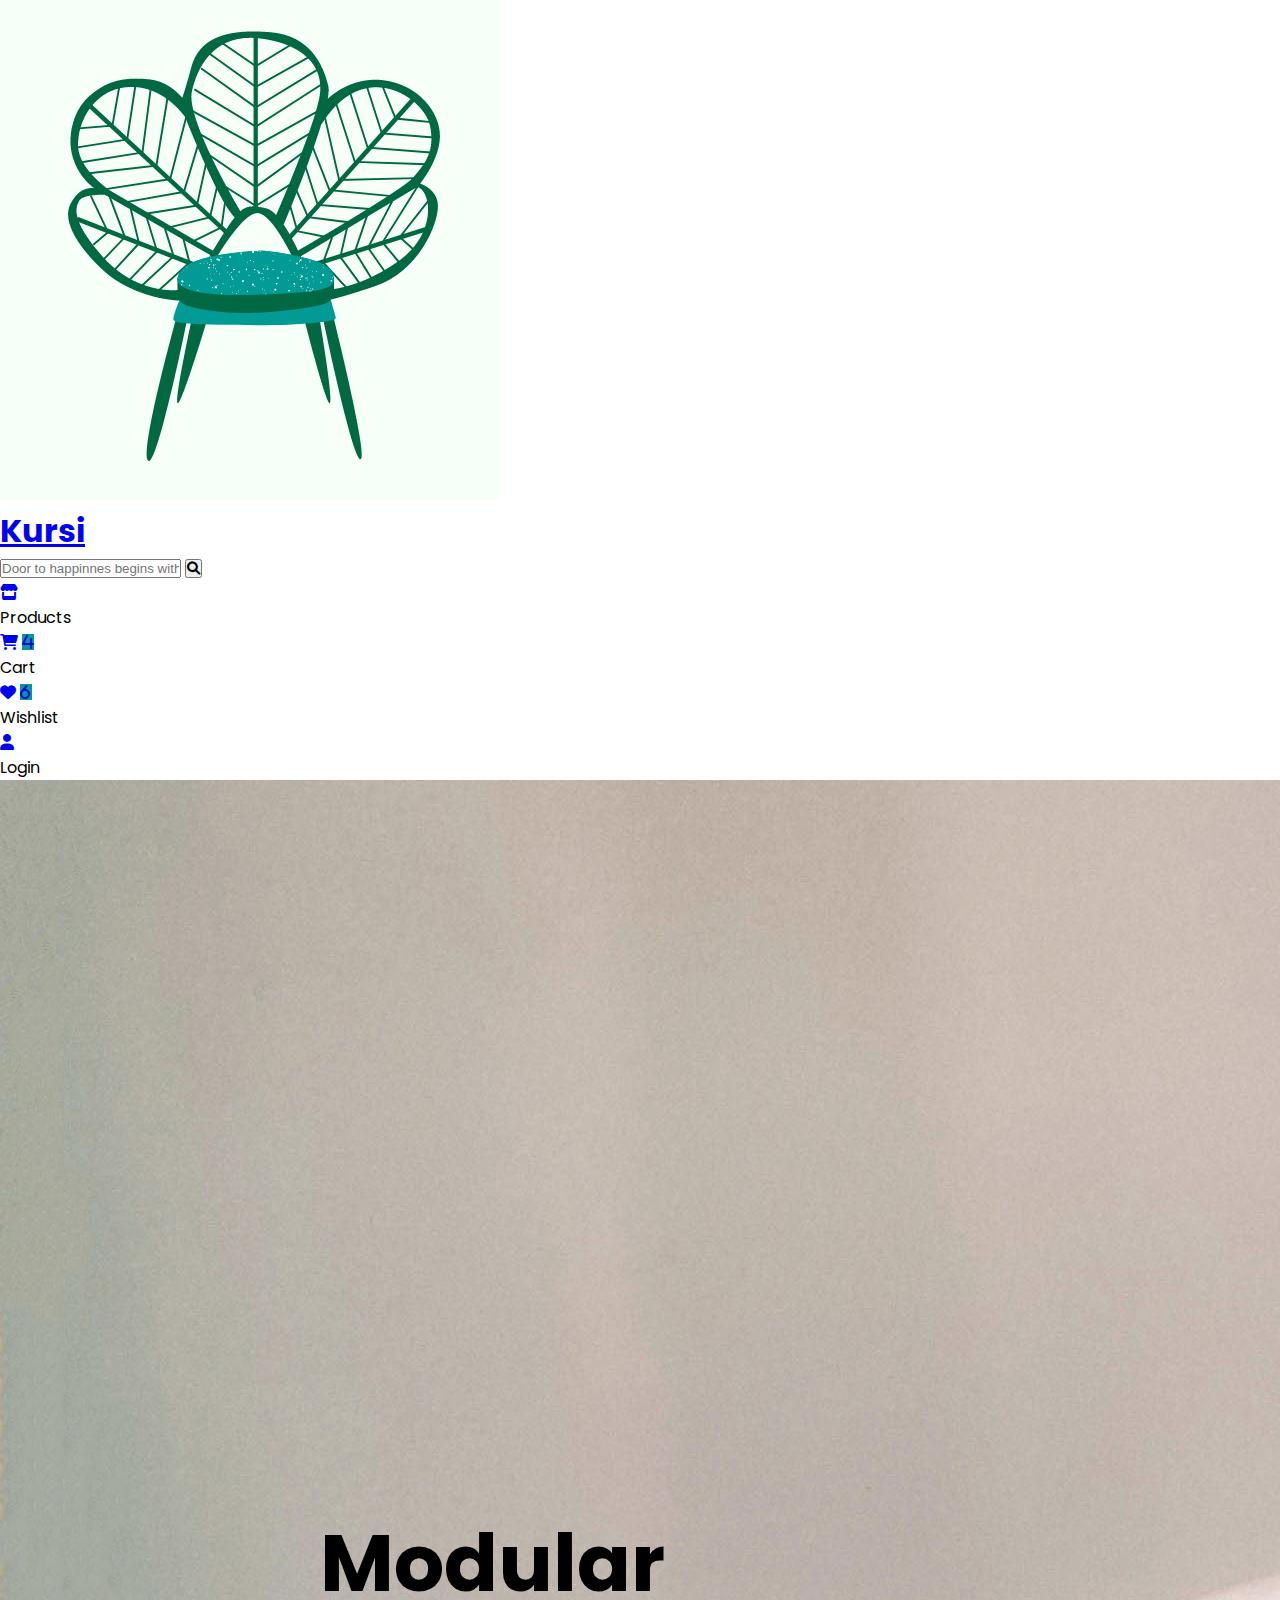
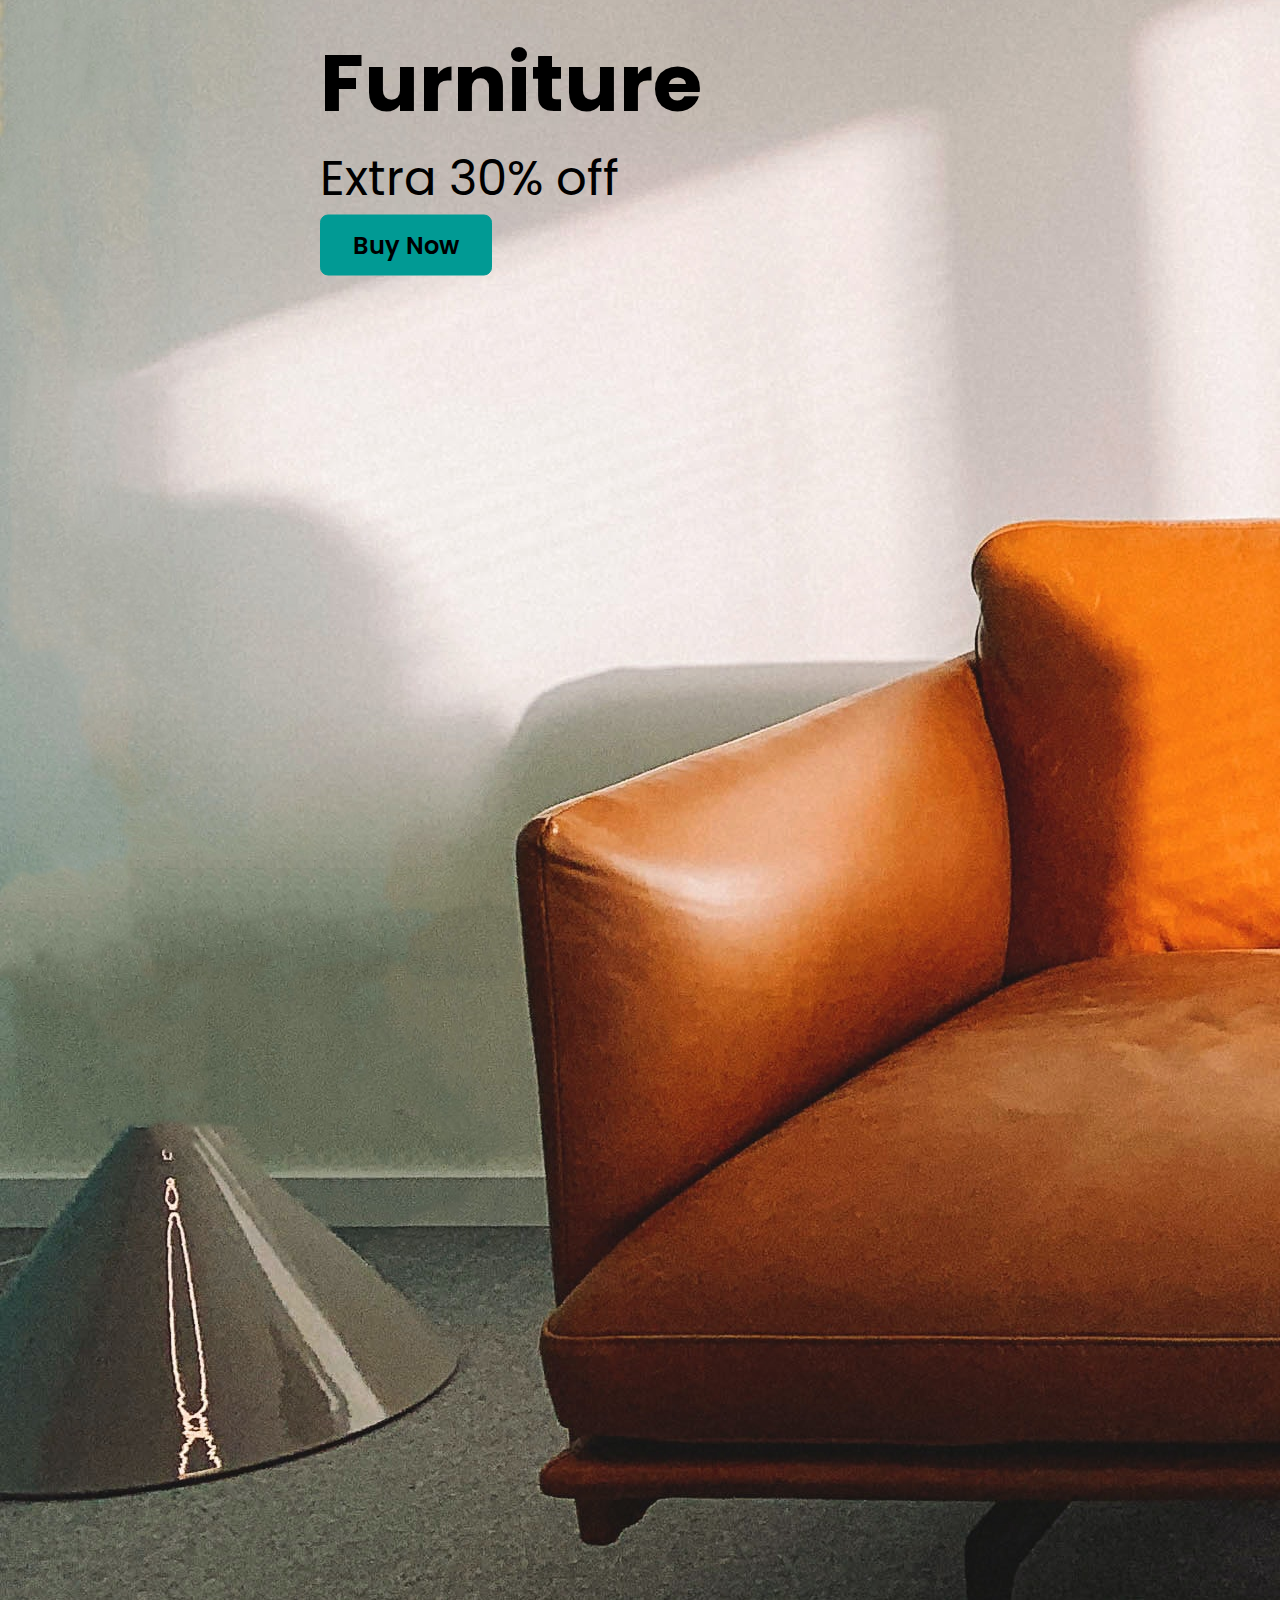
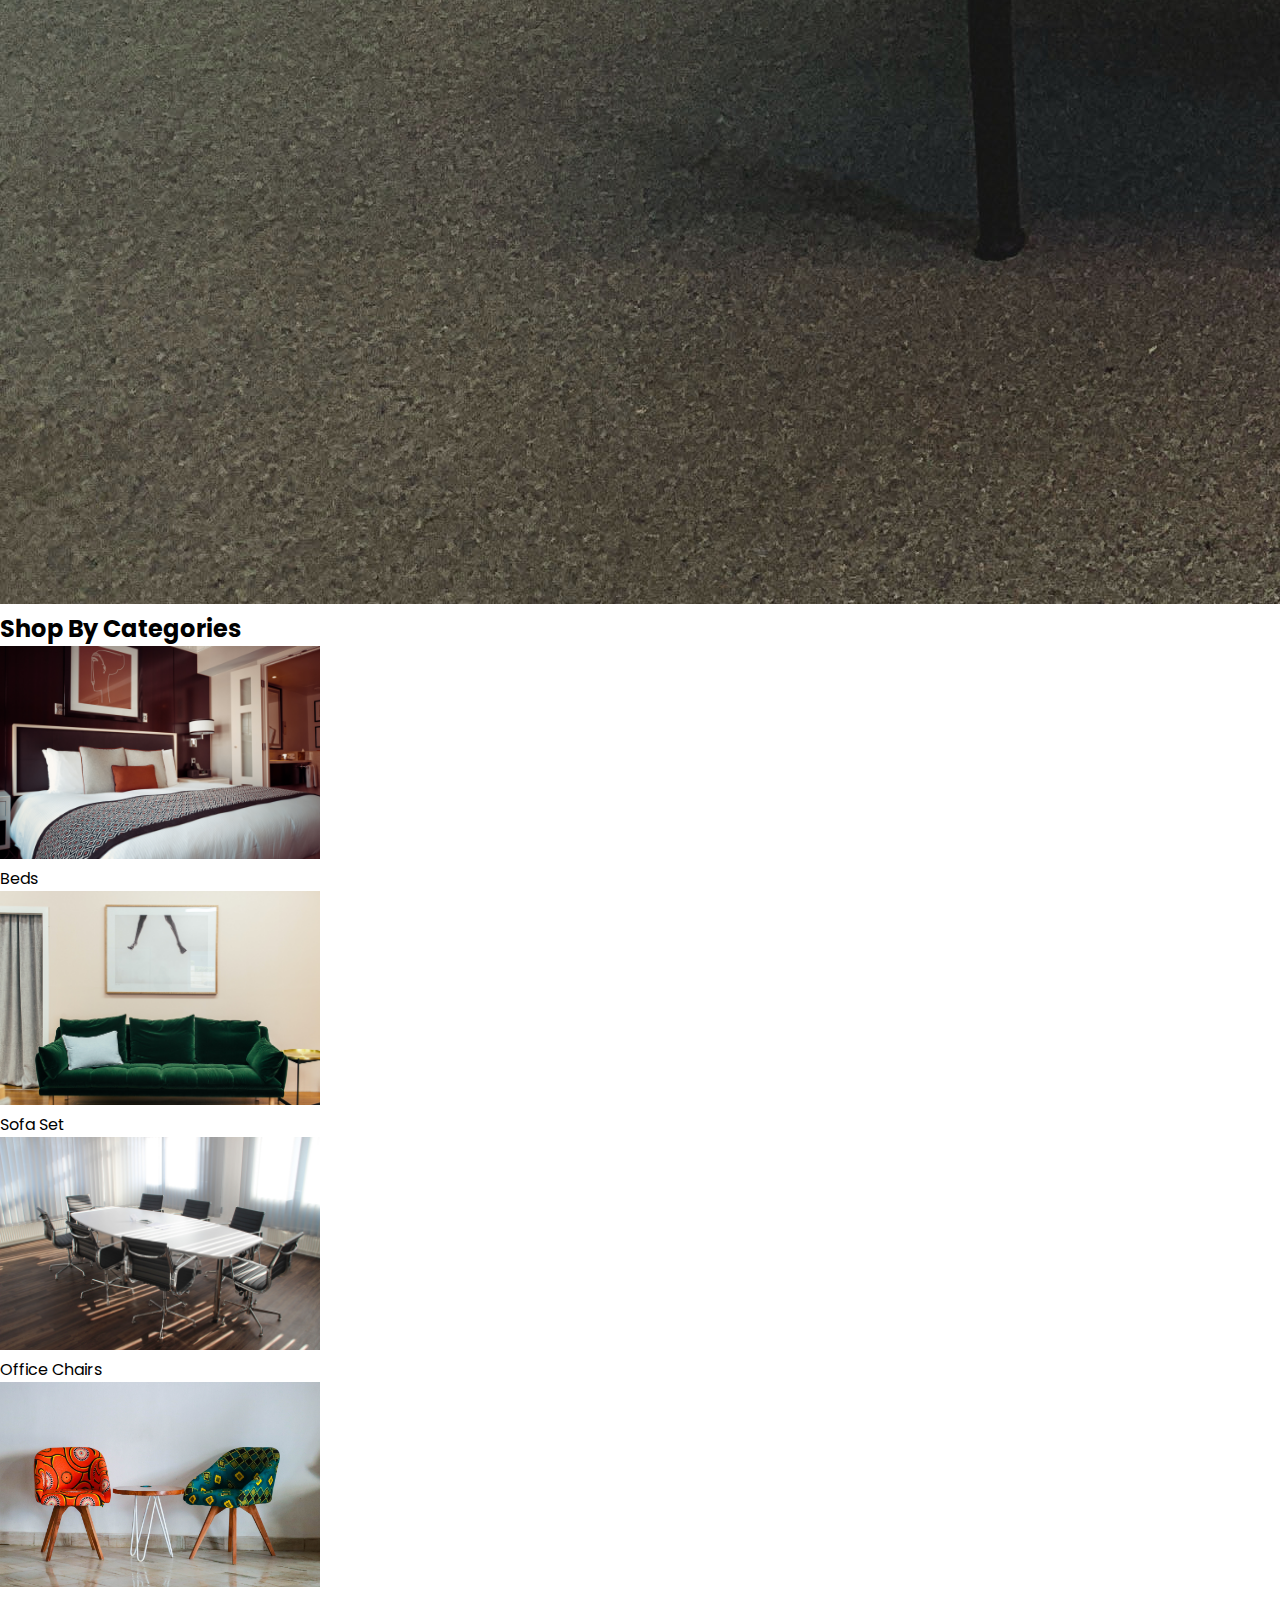
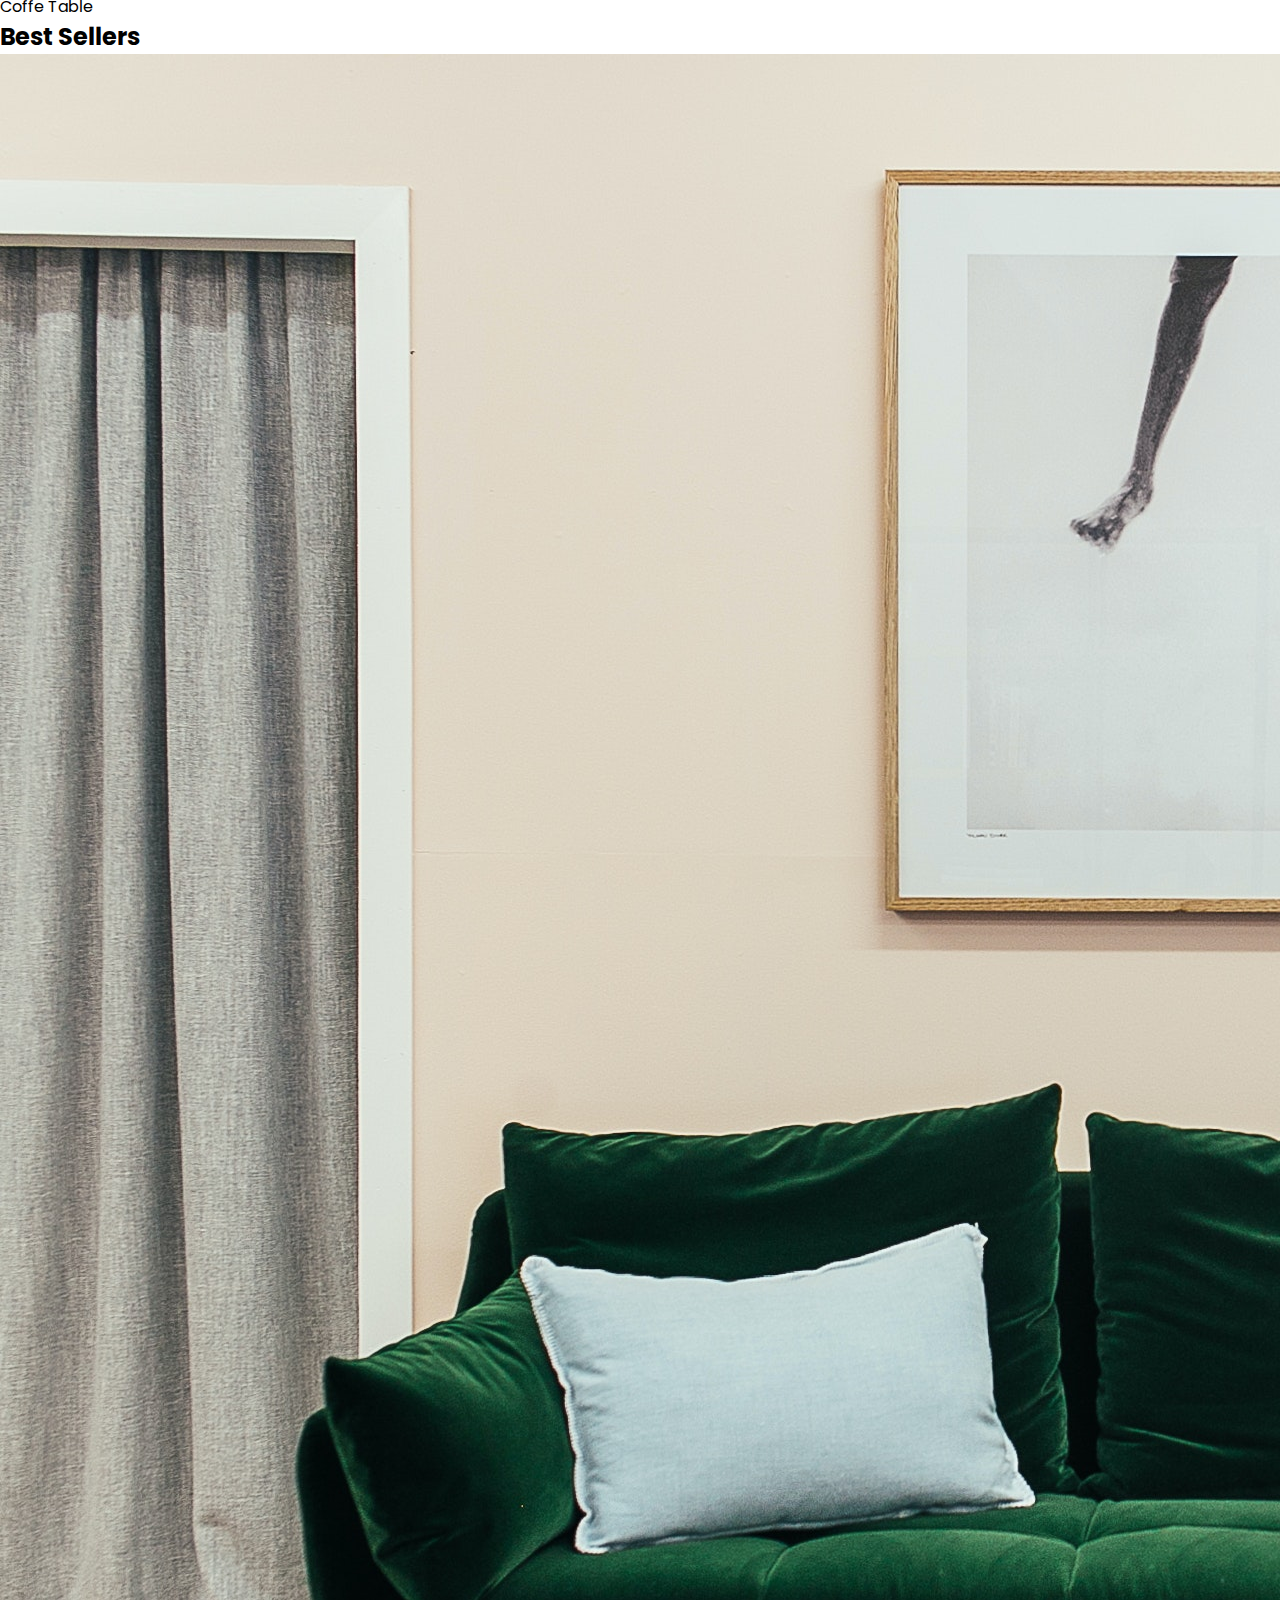
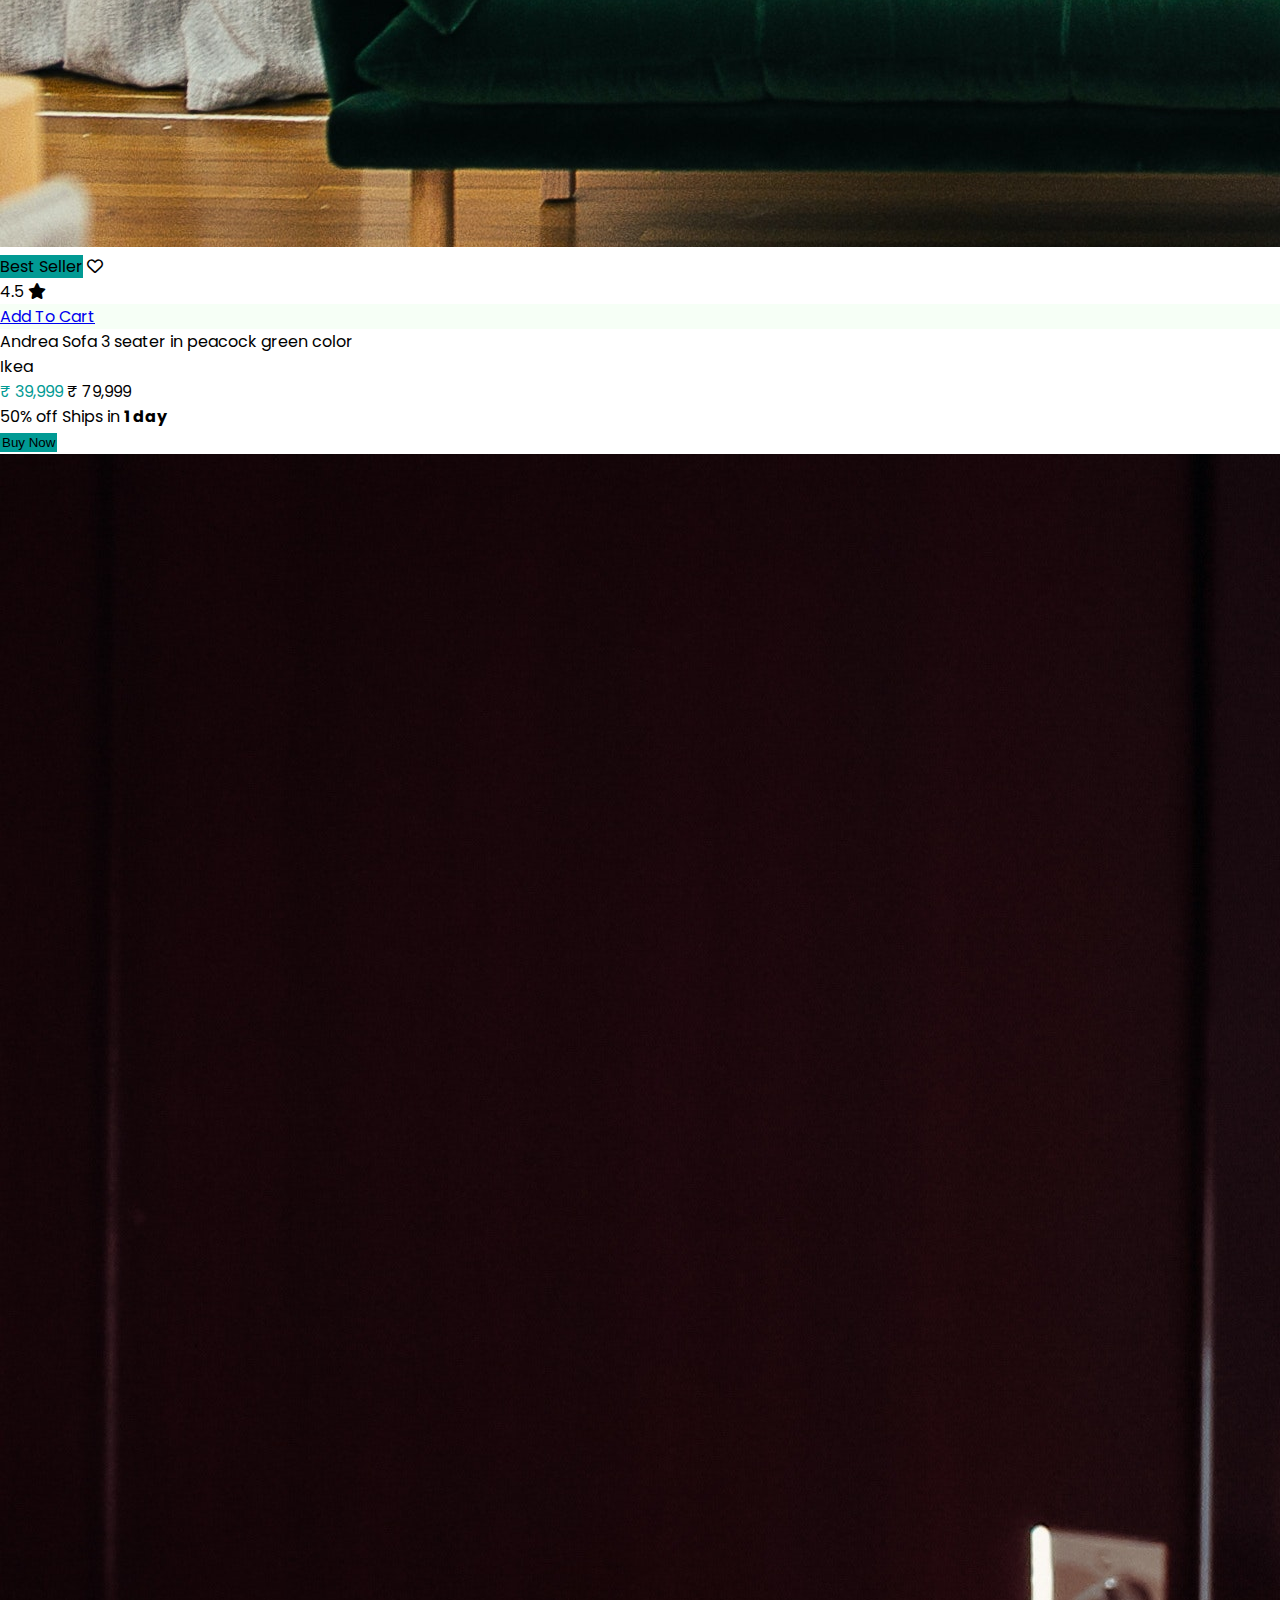
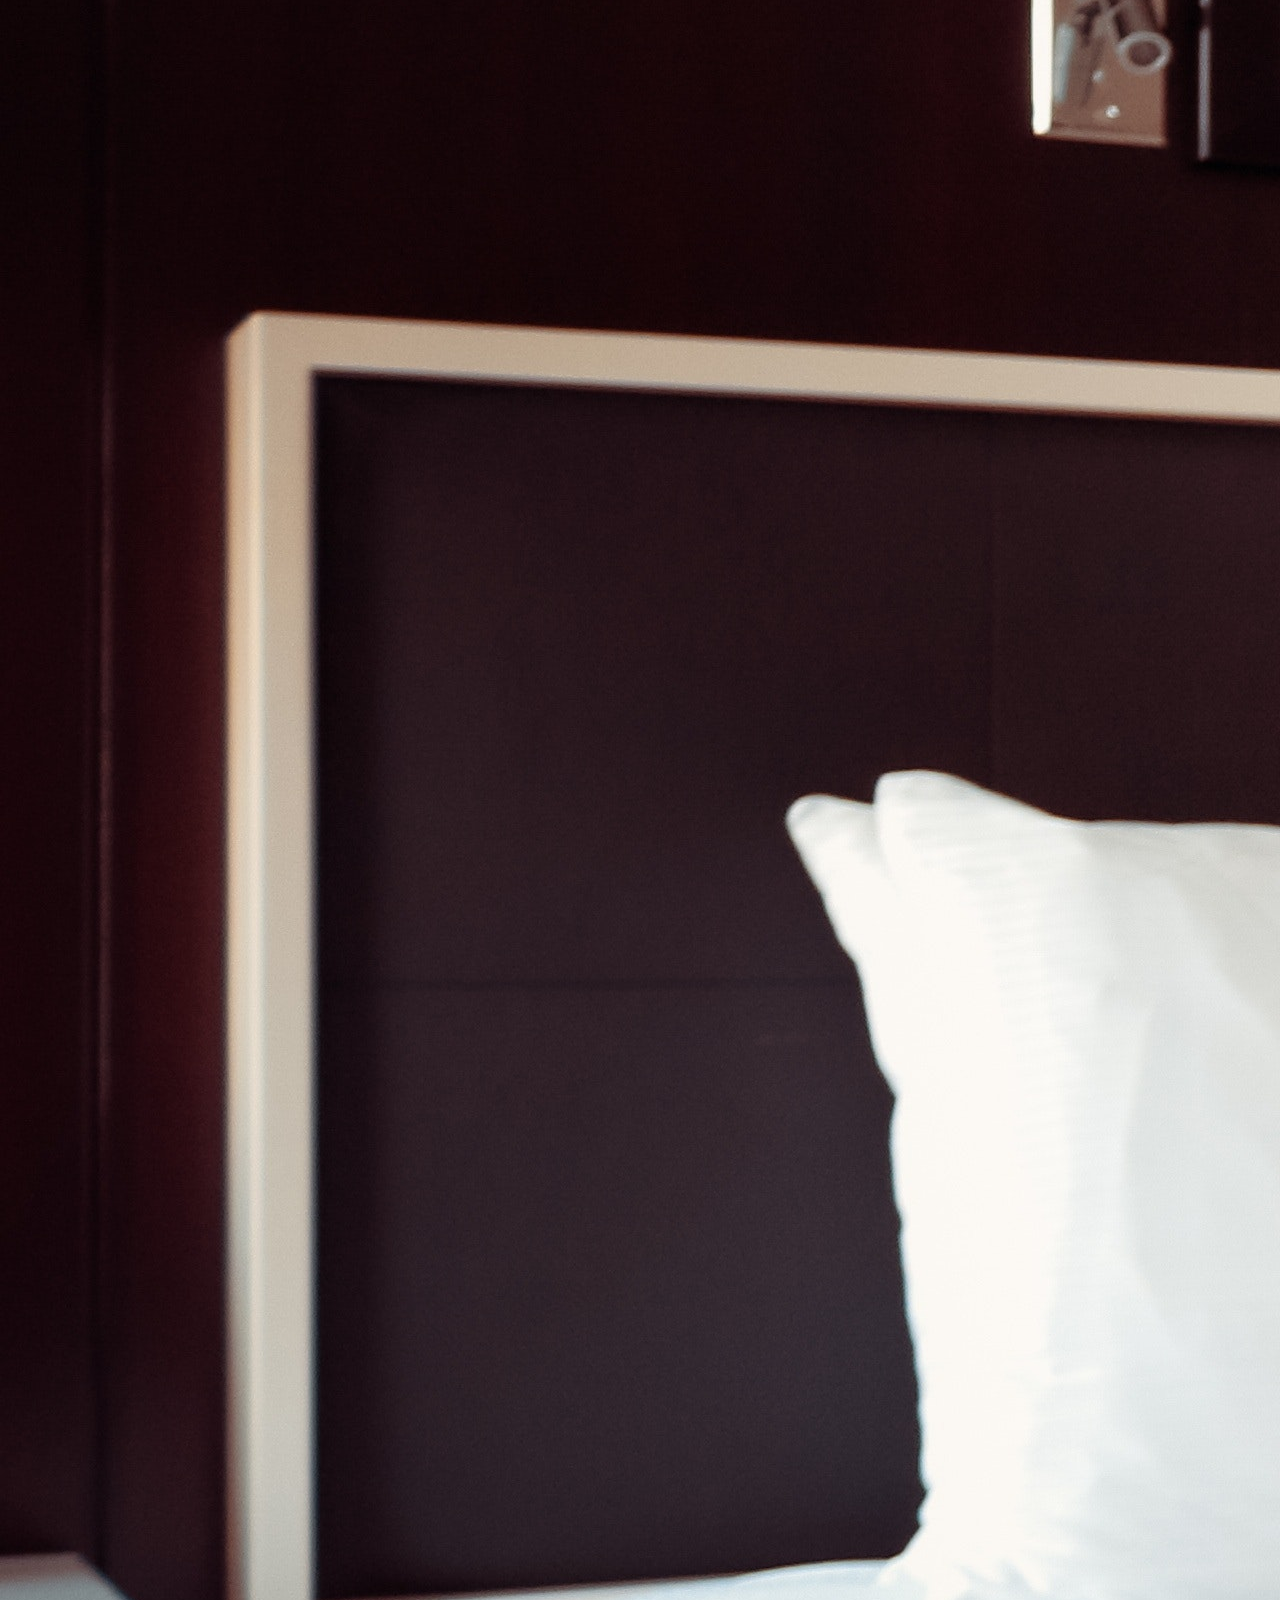
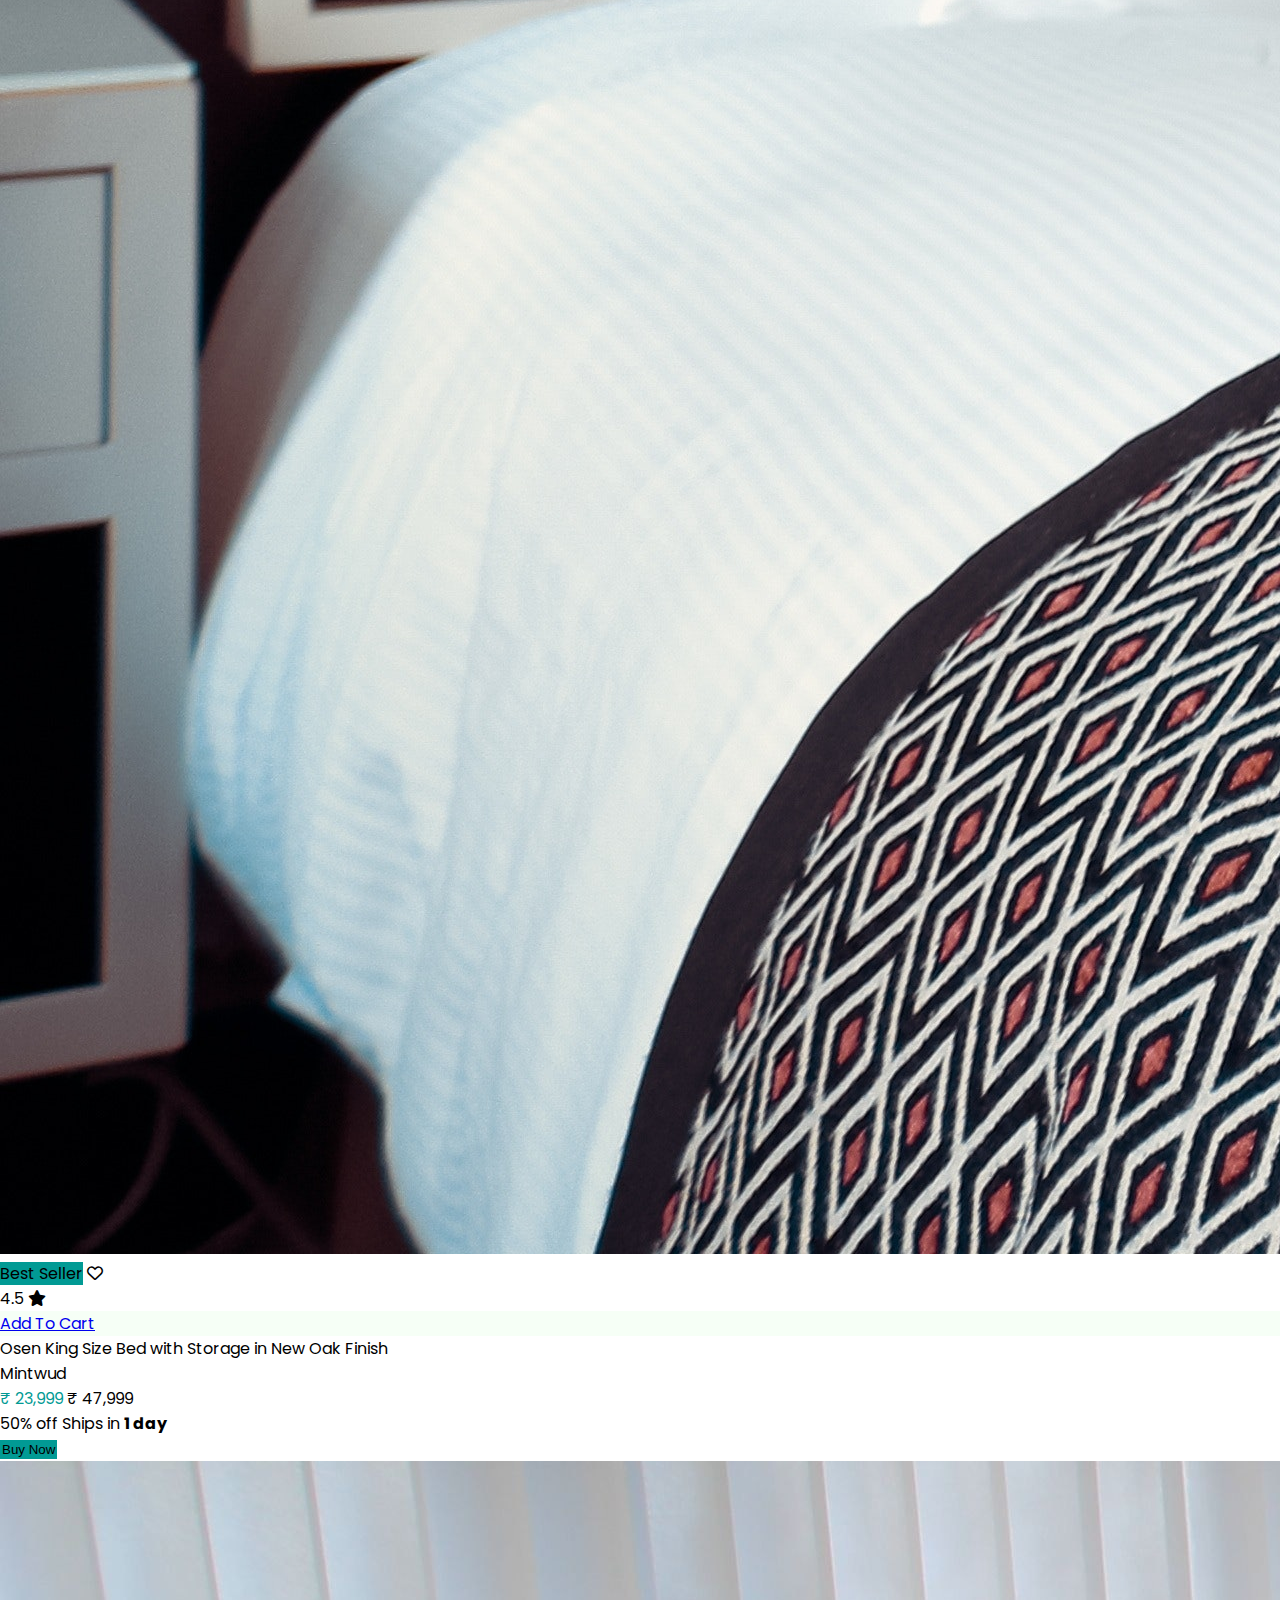
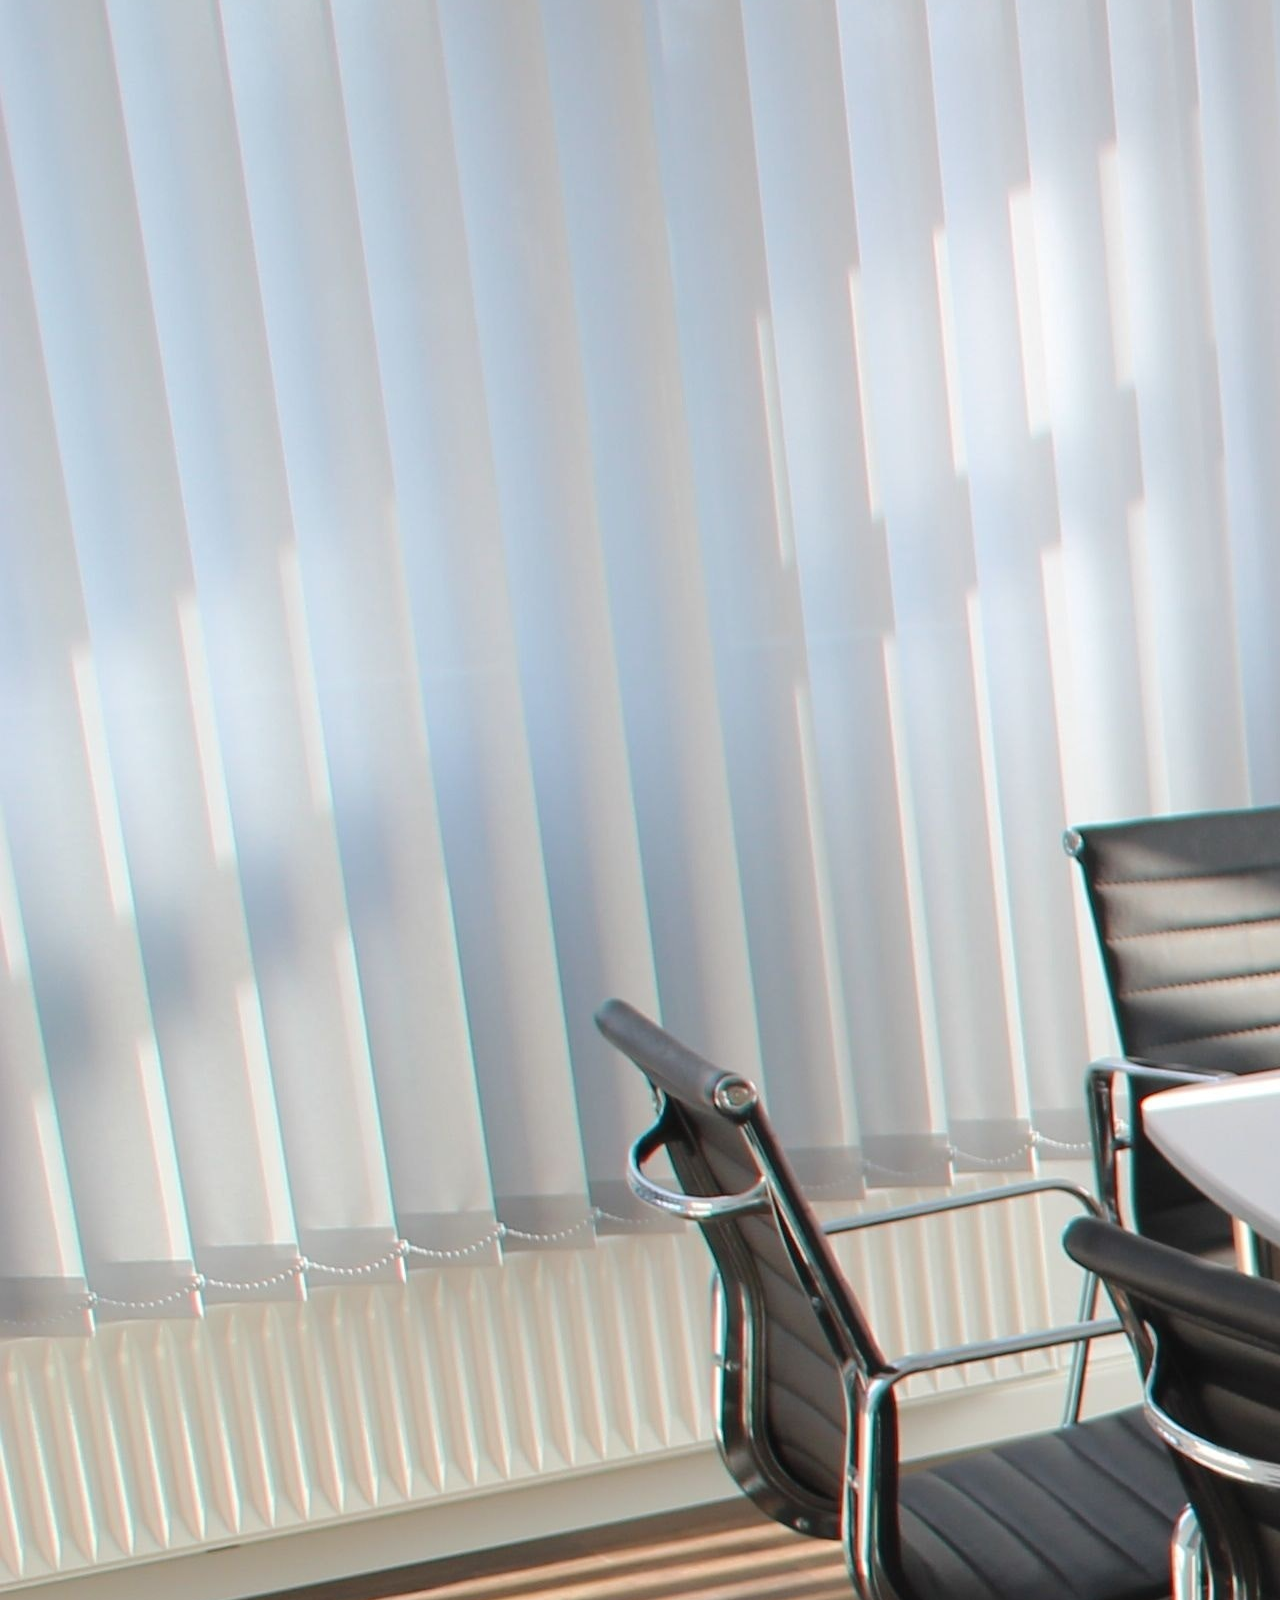
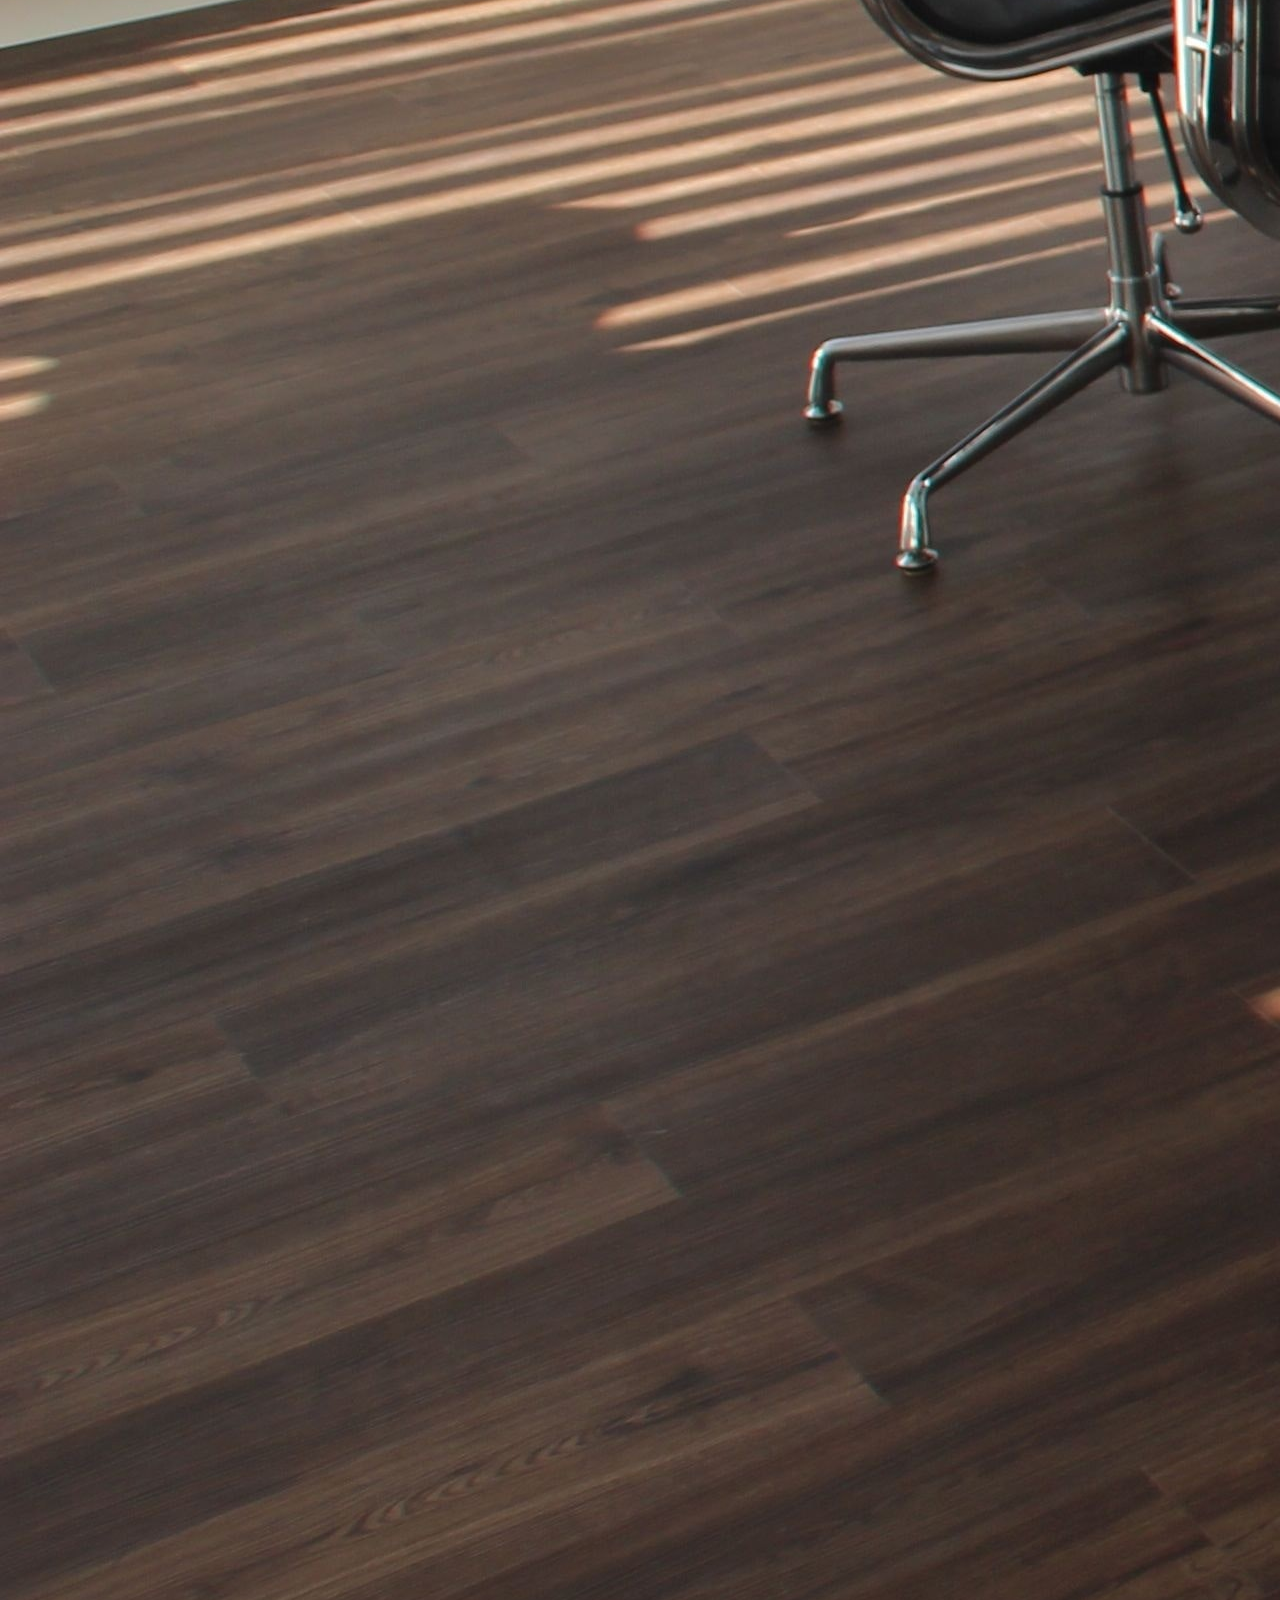
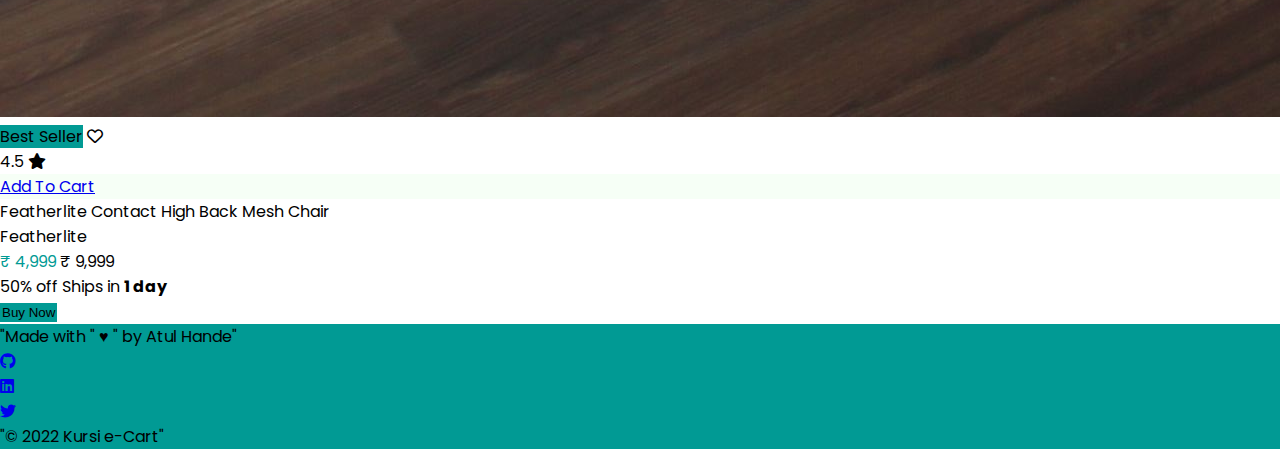
==== index.html @ bdc20455 "feat: added filter & product list page" ====
<!DOCTYPE html>
<html lang="en">
  <head>
    <meta charset="UTF-8" />
    <meta http-equiv="X-UA-Compatible" content="IE=edge" />
    <meta name="description" content="Home | Kursi" />
    <meta name="author" content="Atul Hande" />
    <meta name="viewport" content="width=device-width, initial-scale=1.0" />

    <link rel="stylesheet" href="./kursi.css" />
    <link rel="stylesheet" href="./css/home.css" />
    <title>Home | Kursi</title>
  </head>
  <body>
    <header class="header py-0-5 z-1">
      <nav class="flex align-center space-between wrap navbar-container">
        <section class="brandlogo-wrapper pl-1 flex flex-center">
          <a href="./index.html">
            <img
              class="brandlogo-img py-0-5"
              src="./assets/images/kursi-logo.png"
              alt="Kursi"
            />
          </a>
          <a href="./index.html">
            <h1 class="font-bold brandname-text">Kursi</h1>
          </a>
        </section>

        <section class="navbar-search flex space-between">
          <input
            class="w-30 border-none py-0-5 px-1"
            required
            placeholder="Door to happinnes begins with a Search.."
            type="text"
          />
          <button class="search-btn">
            <i class="fa-solid fa-magnifying-glass text-l"></i>
          </button>
        </section>
        <section class="navbar-icons flex space-between px-1">
          <div
            class="navbar-icon text-l flex-column align-center text-center p-0-5"
          >
            <a href="./pages/product-list.html"
              ><i class="fa-solid fa-store badge-icon"></i
            ></a>
            <p class="text-sm">Products</p>
          </div>
          <div class="navbar-icon text-l flex-column align-center p-0-5">
            <a href="#">
              <i class="fa-solid fa-cart-shopping badge-icon">
                <span
                  class="number-badge icon-badge-position font-size-icon primary-badge-clr border-white"
                  >4</span
                >
              </i>
            </a>
            <p class="text-sm">Cart</p>
          </div>
          <div class="navbar-icon text-l flex-column align-center p-0-5">
            <a href="#">
              <i class="fa-solid fa-heart badge-icon">
                <span
                  class="number-badge icon-badge-position font-size-icon primary-badge-clr border-white"
                  >6</span
                >
              </i>
            </a>

            <p class="text-sm">Wishlist</p>
          </div>
          <div
            class="navbar-icon text-l flex-column align-center text-center p-0-5"
          >
            <a href="#"><i class="fa-solid fa-user badge-icon"></i></a>
            <p class="text-sm">Login</p>
          </div>
        </section>
        <section class="responsive-detail"></section>
      </nav>
    </header>
    <main class="main-wrapper flex-column">
      <section class="banner-container mx-0-5">
        <a href="#">
          <img
            loading="lazy"
            class="banner-image img-responsive mr-0-5"
            src="./assets/images/banner-sofa.jpg"
            alt="sofa"
          />
        </a>
        <div class="banner-detail p-0-5 flex-column flex-center">
          <h1 class="banner-heading pb-0-5">Modular Furniture</h1>
          <p class="banner-offer pb-0-5">Extra 30% off</p>
          <a class="btn btn-primary">Buy Now</a>
        </div>
      </section>
      <!-- categories -->
      <section
        class="categories-wrapper flex align-center space-around wrap text-center my-2 mx-0-5"
      >
        <div class="w-100">
          <h2 class="categories-list mb-2">Shop By Categories</h2>
        </div>

        <div class="my-1 mx-1 flex-column flex-center text-center">
          <a href="#">
            <img
              class="category-item mb-0-5 img-responsive"
              src="./assets/images/bed.jpg"
              alt="bed"
            />
          </a>

          <p class="text-m font-semibold">Beds</p>
        </div>
        <div class="my-1 mx-1 flex-column flex-center text-center">
          <a href="#">
            <img
              class="category-item mb-0-5 img-responsive"
              src="./assets/images/sofa.jpg"
              alt="bed"
            />
          </a>

          <p class="text-m font-semibold">Sofa Set</p>
        </div>
        <div class="my-1 mx-1 flex-column flex-center text-center">
          <a href="#">
            <img
              class="category-item mb-0-5 img-responsive"
              src="./assets/images/office-chair.jpg"
              alt="bed"
            />
          </a>

          <p class="text-m font-semibold">Office Chairs</p>
        </div>
        <div class="my-1 mx-1 flex-column flex-center text-center">
          <a href="#">
            <img
              class="category-item mb-0-5 img-responsive"
              src="./assets/images/coffe-table.jpg"
              alt="bed"
            />
          </a>

          <p class="text-m font-semibold">Coffe Table</p>
        </div>
      </section>
      <!-- best sellers -->
      <section
        class="deals-wrapper flex align-center space-around wrap my-2 mx-0-5"
      >
        <div class="w-100 text-center">
          <h2 class="categories-list mb-2">Best Sellers</h2>
        </div>
        <article class="card-verticle flex flex-column mr-2 my-1">
          <section class="image-container mb-0-5">
            <img
              loading="lazy"
              class="card-image responsive-img"
              src="./assets/images/sofa.jpg"
              alt="chair-ikea"
            />
            <span class="text-badge">Best Seller</span>
            <i class="fa-regular fa-heart icon-badge"></i>
            <div class="card-rating flex flex-center">
              <span class="card-rating-star">4.5</span>
              <i class="fa-solid fa-star rating-star-icon"></i>
            </div>
            <div class="card-addtocart orange-btn">
              <a href="#" class="add-to-cart-btn">Add To Cart</a>
            </div>
          </section>
          <section class="px-0-5 mb-0-5">
            <p class="card-title font-semi mb-0-5">
              Andrea Sofa 3 seater in peacock green color
            </p>
            <span class="card-brand font-semi mb-1">Ikea</span>
            <div class="card-price mb-0-5">
              <span class="card-price-offer font-bold">₹ 39,999</span>
              <span class="card-price-mrp font-semibold">₹ 79,999</span>
            </div>
            <div class="flex mb-0-5">
              <span class="card-discount-text mb-0-5 font-semibold"
                >50% off</span
              >
              <span class="card-shipment font-semi"
                >Ships in <b> 1 day</b></span
              >
            </div>
            <button class="card-buy-btn">Buy Now</button>
          </section>
        </article>

        <article class="card-verticle flex flex-column mr-2 my-1">
          <section class="image-container mb-0-5">
            <img
              loading="lazy"
              class="card-image responsive-img"
              src="./assets/images/bed.jpg"
              alt="chair-ikea"
            />
            <span class="text-badge">Best Seller</span>
            <i class="fa-regular fa-heart icon-badge"></i>
            <div class="card-rating flex flex-center">
              <span class="card-rating-star">4.5</span>
              <i class="fa-solid fa-star rating-star-icon"></i>
            </div>
            <div class="card-addtocart orange-btn">
              <a href="#" class="add-to-cart-btn">Add To Cart</a>
            </div>
          </section>
          <section class="px-0-5 mb-0-5">
            <p class="card-title font-semi mb-0-5">
              Osen King Size Bed with Storage in New Oak Finish
            </p>
            <span class="card-brand font-semi mb-1">Mintwud</span>
            <div class="card-price mb-0-5">
              <span class="card-price-offer font-bold">₹ 23,999</span>
              <span class="card-price-mrp font-semibold">₹ 47,999</span>
            </div>
            <div class="flex mb-0-5">
              <span class="card-discount-text mb-0-5 font-semibold"
                >50% off</span
              >
              <span class="card-shipment font-semi"
                >Ships in <b> 1 day</b></span
              >
            </div>
            <button class="card-buy-btn">Buy Now</button>
          </section>
        </article>

        <article class="card-verticle flex flex-column mr-2 my-1">
          <section class="image-container mb-0-5">
            <img
              loading="lazy"
              class="card-image responsive-img"
              src="./assets/images/office-chair.jpg"
              alt="chair-ikea"
            />
            <span class="text-badge">Best Seller</span>
            <i class="fa-regular fa-heart icon-badge"></i>
            <div class="card-rating flex flex-center">
              <span class="card-rating-star">4.5</span>
              <i class="fa-solid fa-star rating-star-icon"></i>
            </div>
            <div class="card-addtocart orange-btn">
              <a href="#" class="add-to-cart-btn">Add To Cart</a>
            </div>
          </section>
          <section class="px-0-5 mb-0-5">
            <p class="card-title font-semi mb-0-5">
              Featherlite Contact High Back Mesh Chair
            </p>
            <span class="card-brand font-semi mb-1">Featherlite</span>
            <div class="card-price mb-0-5">
              <span class="card-price-offer font-bold">₹ 4,999</span>
              <span class="card-price-mrp font-semibold">₹ 9,999</span>
            </div>
            <div class="flex mb-0-5">
              <span class="card-discount-text mb-0-5 font-semibold"
                >50% off</span
              >
              <span class="card-shipment font-semi"
                >Ships in <b> 1 day</b></span
              >
            </div>
            <button class="card-buy-btn">Buy Now</button>
          </section>
        </article>
      </section>
      <footer
        class="footer text-center w-100 text-sm text-center min-ht-4 p-1 mt-2"
      >
        <div class="footer-header">
          "Made with "
          <span>♥</span>
          " by Atul Hande"
        </div>
        <ul class="footer-social-icons flex my-1 m-center">
          <li class="list-inline-item text-m mr-1-5">
            <a
              class="social-link-footer"
              href="https://github.com/AtulHande03a"
              target="_blank"
              ><i class="fab fa-github"></i
            ></a>
          </li>
          <li class="list-inline-item text-m mr-1-5">
            <a
              class="social-link-footer"
              href="https://www.linkedin.com/in/atul-hande/"
              target="_blank"
              ><i class="fab fa-linkedin"></i
            ></a>
          </li>
          <li class="list-inline-item text-m mr-1-5">
            <a
              class="social-link-footer"
              href="https://twitter.com/AtulHande9"
              target="_blank"
              ><i class="fab fa-twitter"></i
            ></a>
          </li>
        </ul>
        <div class="footer-copy">"© 2022 Kursi e-Cart"</div>
      </footer>
    </main>
  </body>
</html>
---- kursi.css ----
/* component library */

@import url("https://gear-ui.netlify.app/gearUI.css");

/* utils */

@import url("./utils/reset.css");
@import url("./utils/utils.css");

/* screen css */

@import url("./css/home.css");
@import url("./css/products.css");
---- css/home.css ----
.banner-container {
  max-width: 100%;
  max-height: 100%;
  position: relative;
}

.banner-image {
  position: relative;
}

.banner-detail {
  position: absolute;
  left: 50%;
  top: 30%;
  transform: translate(-50%, -50%);
}

.banner-heading {
  font-size: 5rem;
}

.banner-offer {
  font-size: 3rem;
}

.primary-badge-clr {
  background-color: var(--color-primary);
}

/* btn */
.banner-detail > a {
  padding: 0.75rem 2rem;
}

.btn {
  width: max-content;
  display: inline-block;
  min-width: 80px;
  color: var(--color-secondary);
  border-radius: 0.5rem;
  font-size: 1.5rem;
  font-weight: 600;
  text-align: center;
  cursor: pointer;
}

.btn-primary {
  background-color: var(--color-primary);
  border: 1px solid var(--color-primary);
}

.btn-primary:hover {
  background-color: var(--color-primary-shade);
  border: 1px solid var(--color-primary-shade);
}

.categories-wrapper {
  position: relative;
}

.category-item {
  max-width: 20rem;
  max-height: 20rem;
  object-fit: contain;
}
/* cards  */

.icon-badge {
  color: var(--white);
}

.text-badge {
  top: 1rem;
  background-color: var(--color-primary);
  color: var(--color-secondary);
}

.card-buy-btn {
  border: 2px solid var(--color-primary);
  background-color: var(--color-primary);
  color: var(--color-secondary);
}

.card-buy-btn:hover {
  background-color: var(--color-primary-shade);
  color: var(--color-secondary);
}

.card-price-offer {
  color: var(--color-primary);
}

.orange-btn {
  background-color: var(--color-primary-shade);
  color: var(--color-secondary);
}

/* footer */

.footer {
  color: var(--color-secondary);
  background: var(--color-primary);
}

.social-link-footer:hover {
  color: var(--color-primary-shade);
}

@media screen and (max-width: 600px) {
  .banner-detail {
    position: absolute;
    left: 50%;
    top: 50%;
    transform: translate(-50%, -50%);
    text-align: center;
  }

  .banner-heading {
    font-size: 2rem;
  }

  .banner-offer {
    font-size: 1rem;
  }

  .btn {
    padding: 0.75rem 1rem;
    font-size: 1rem;
  }
}
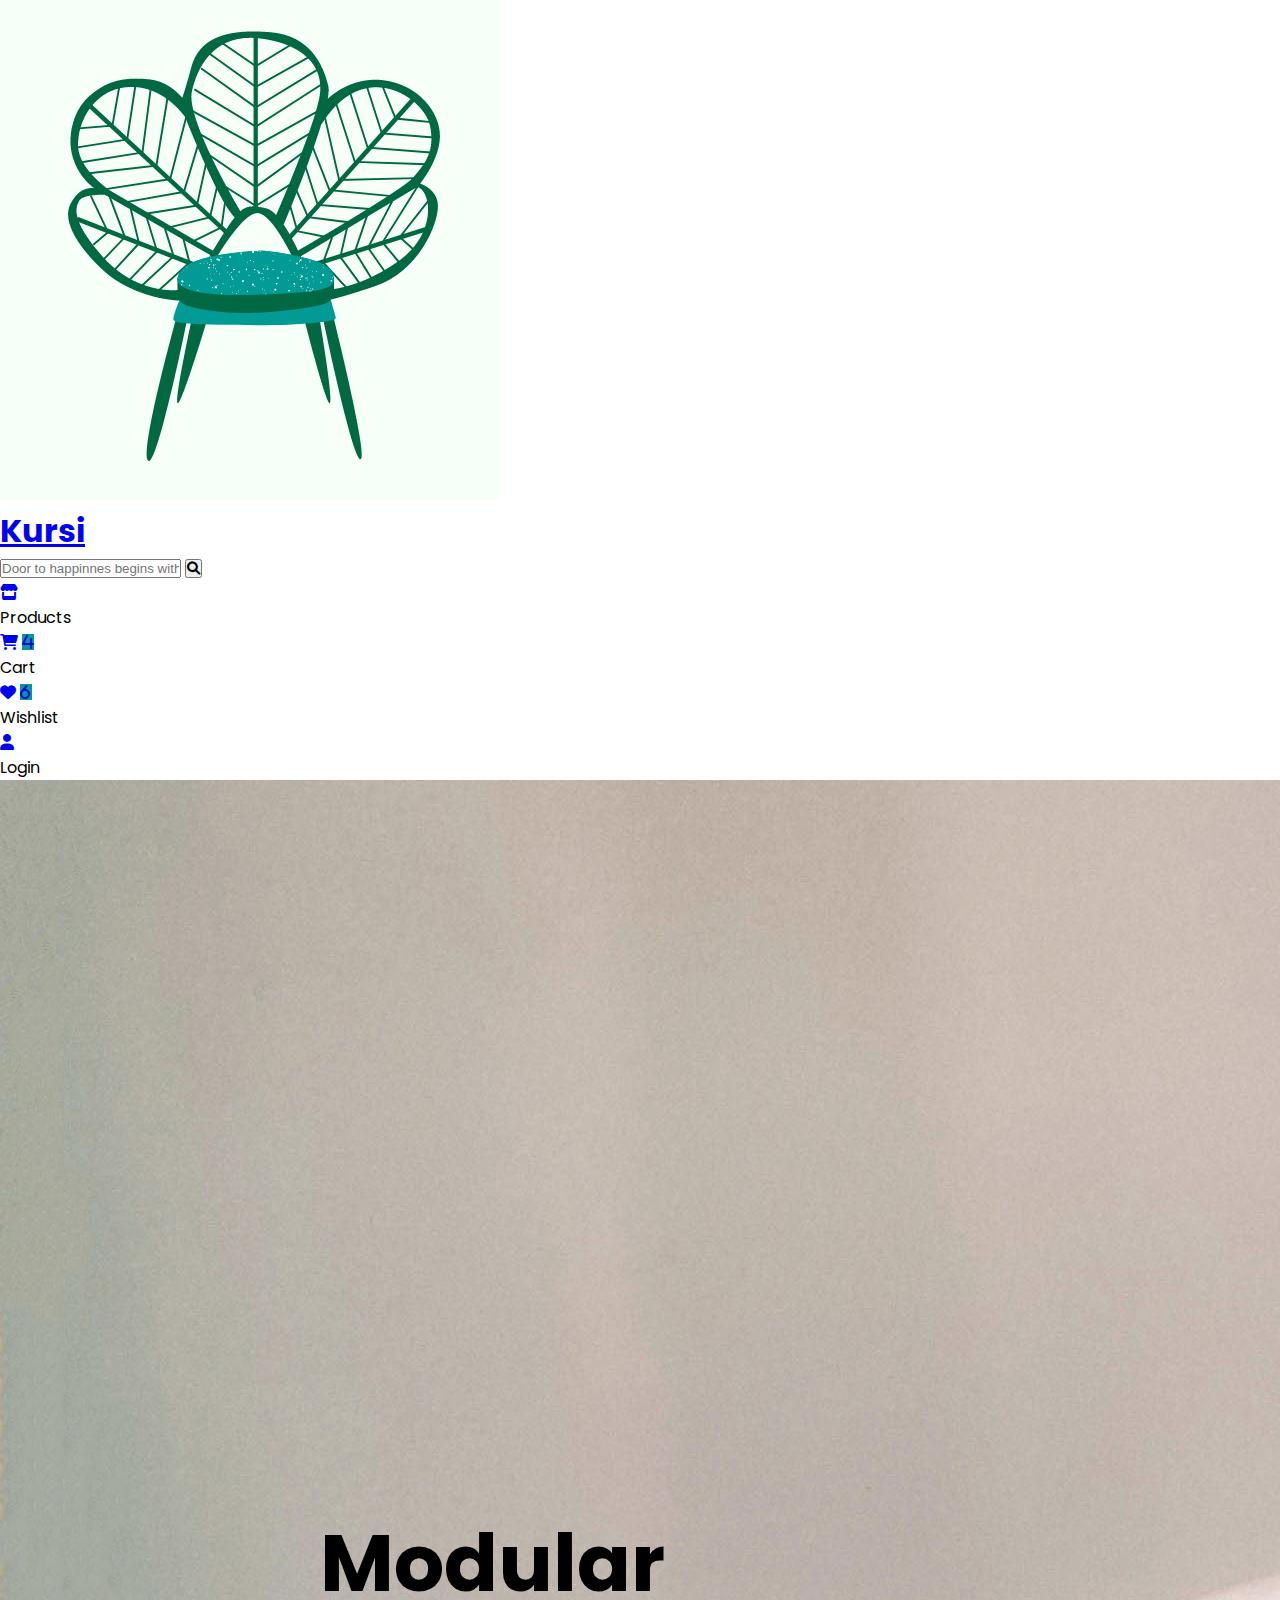
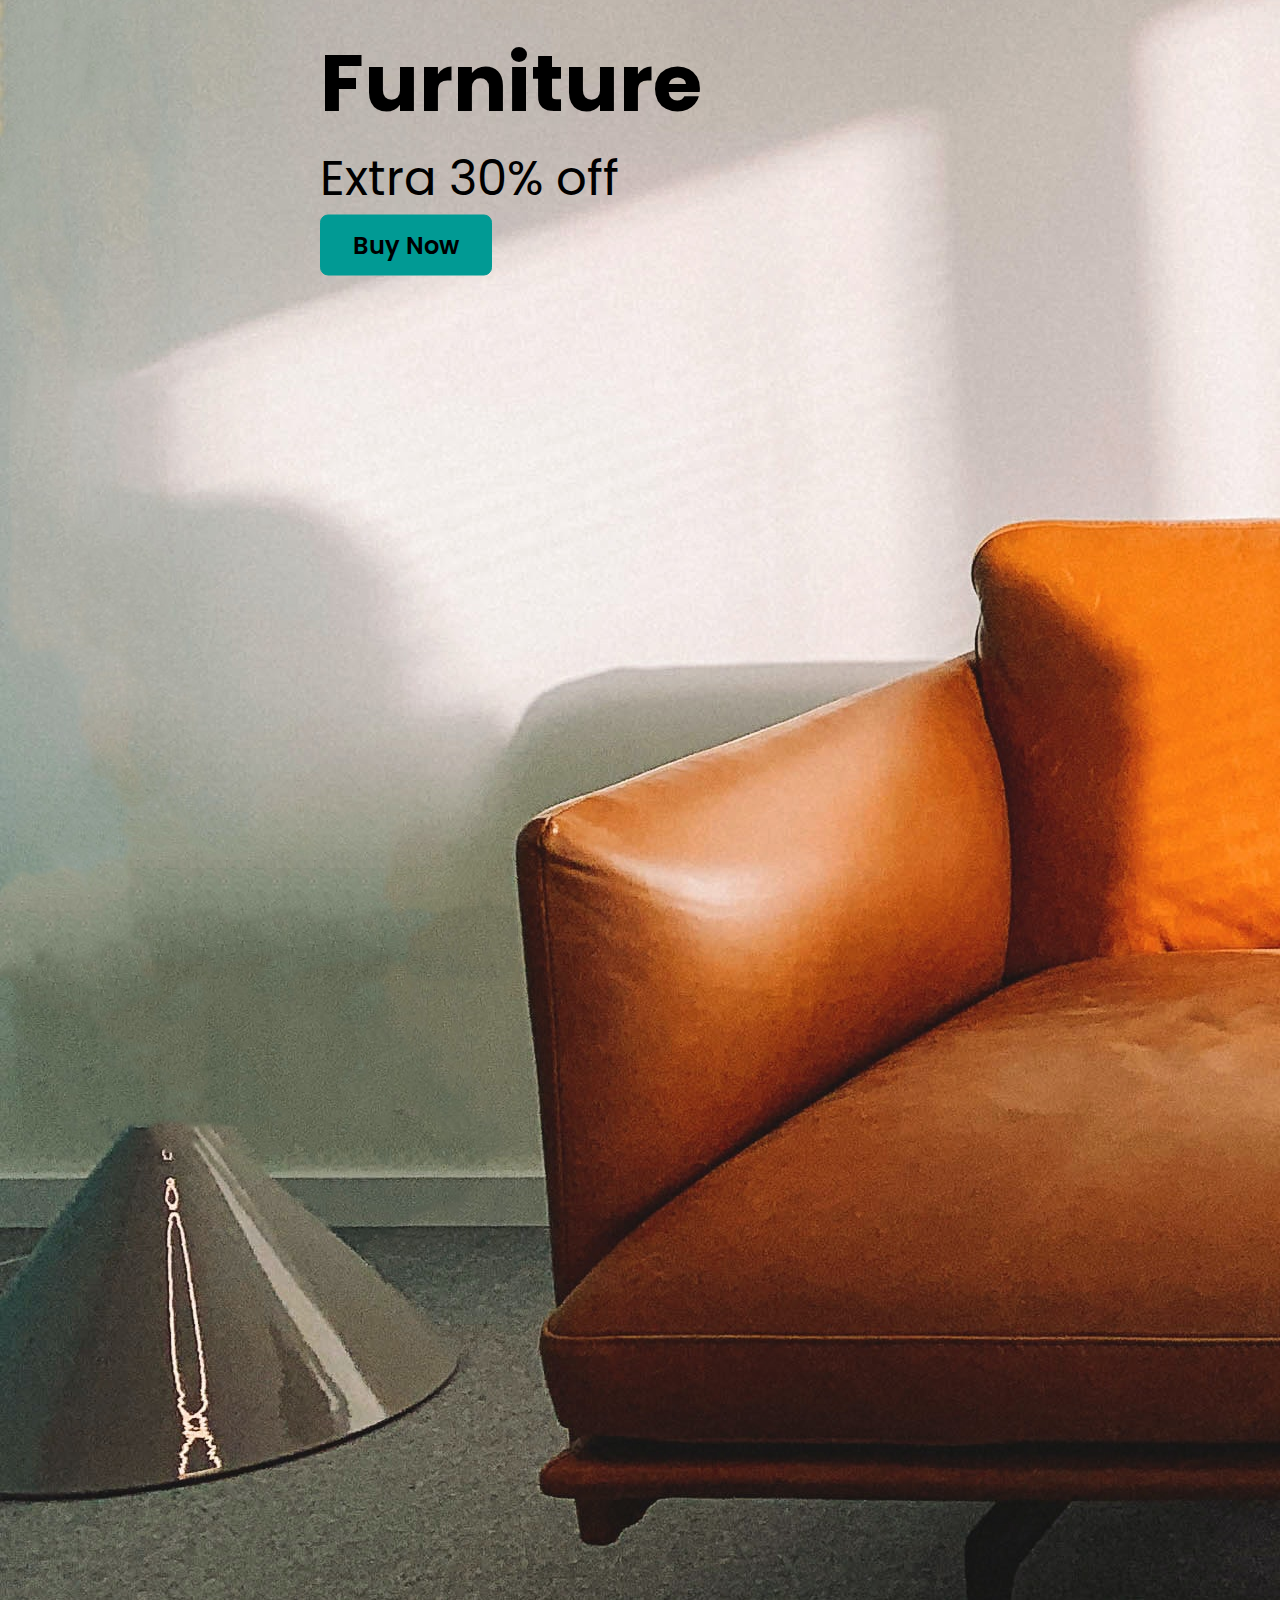
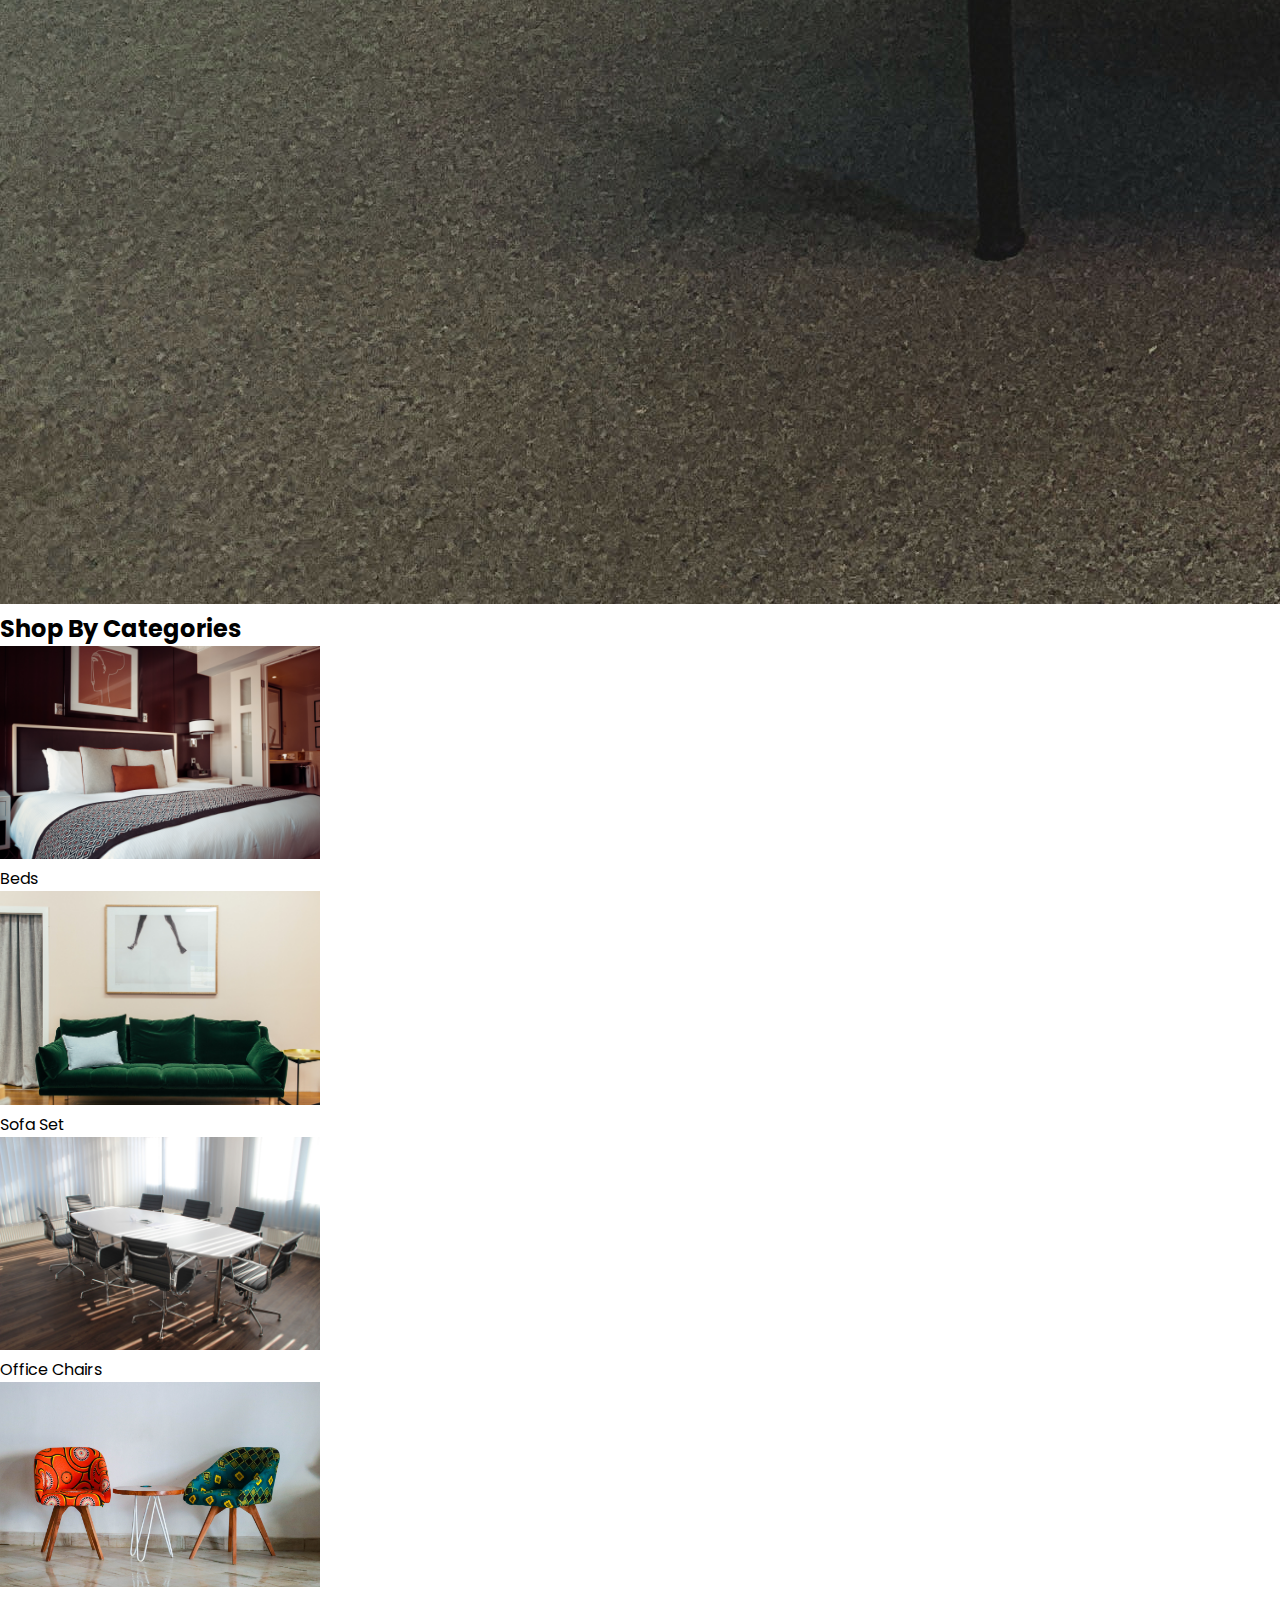
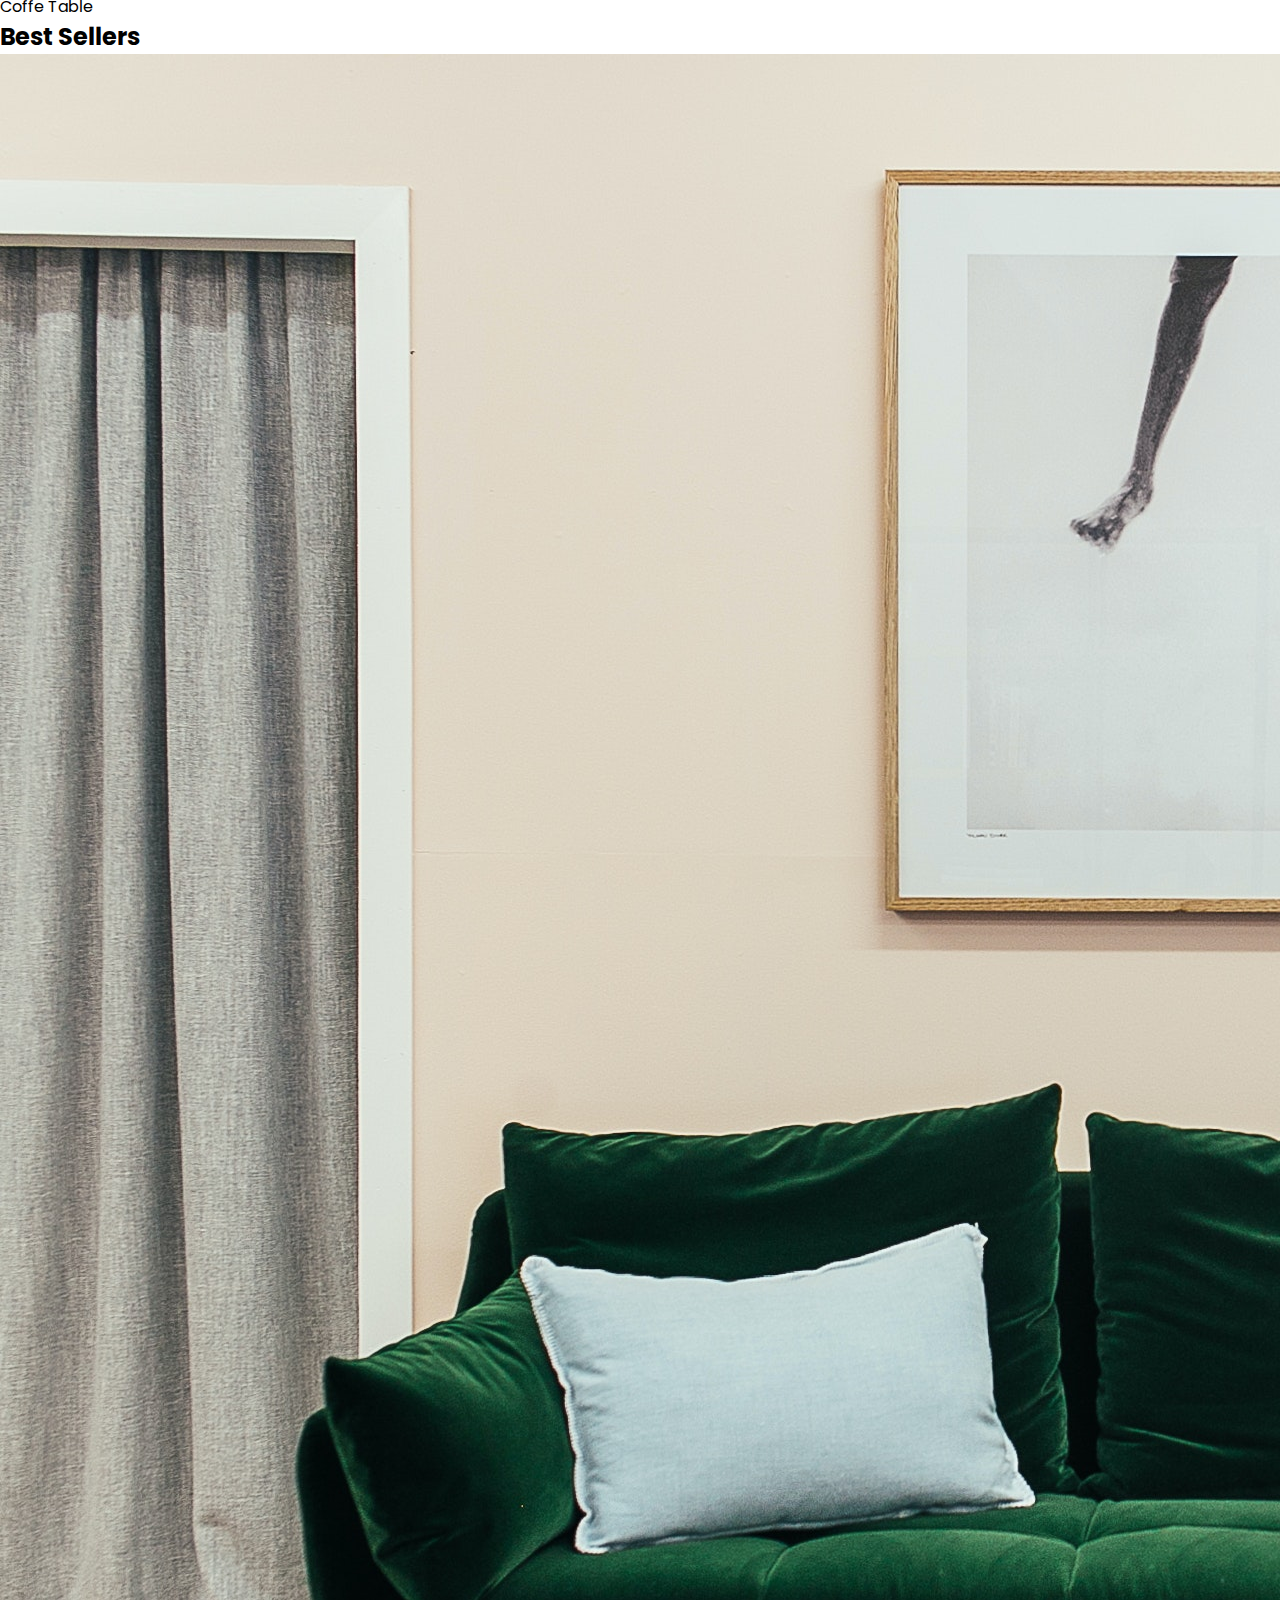
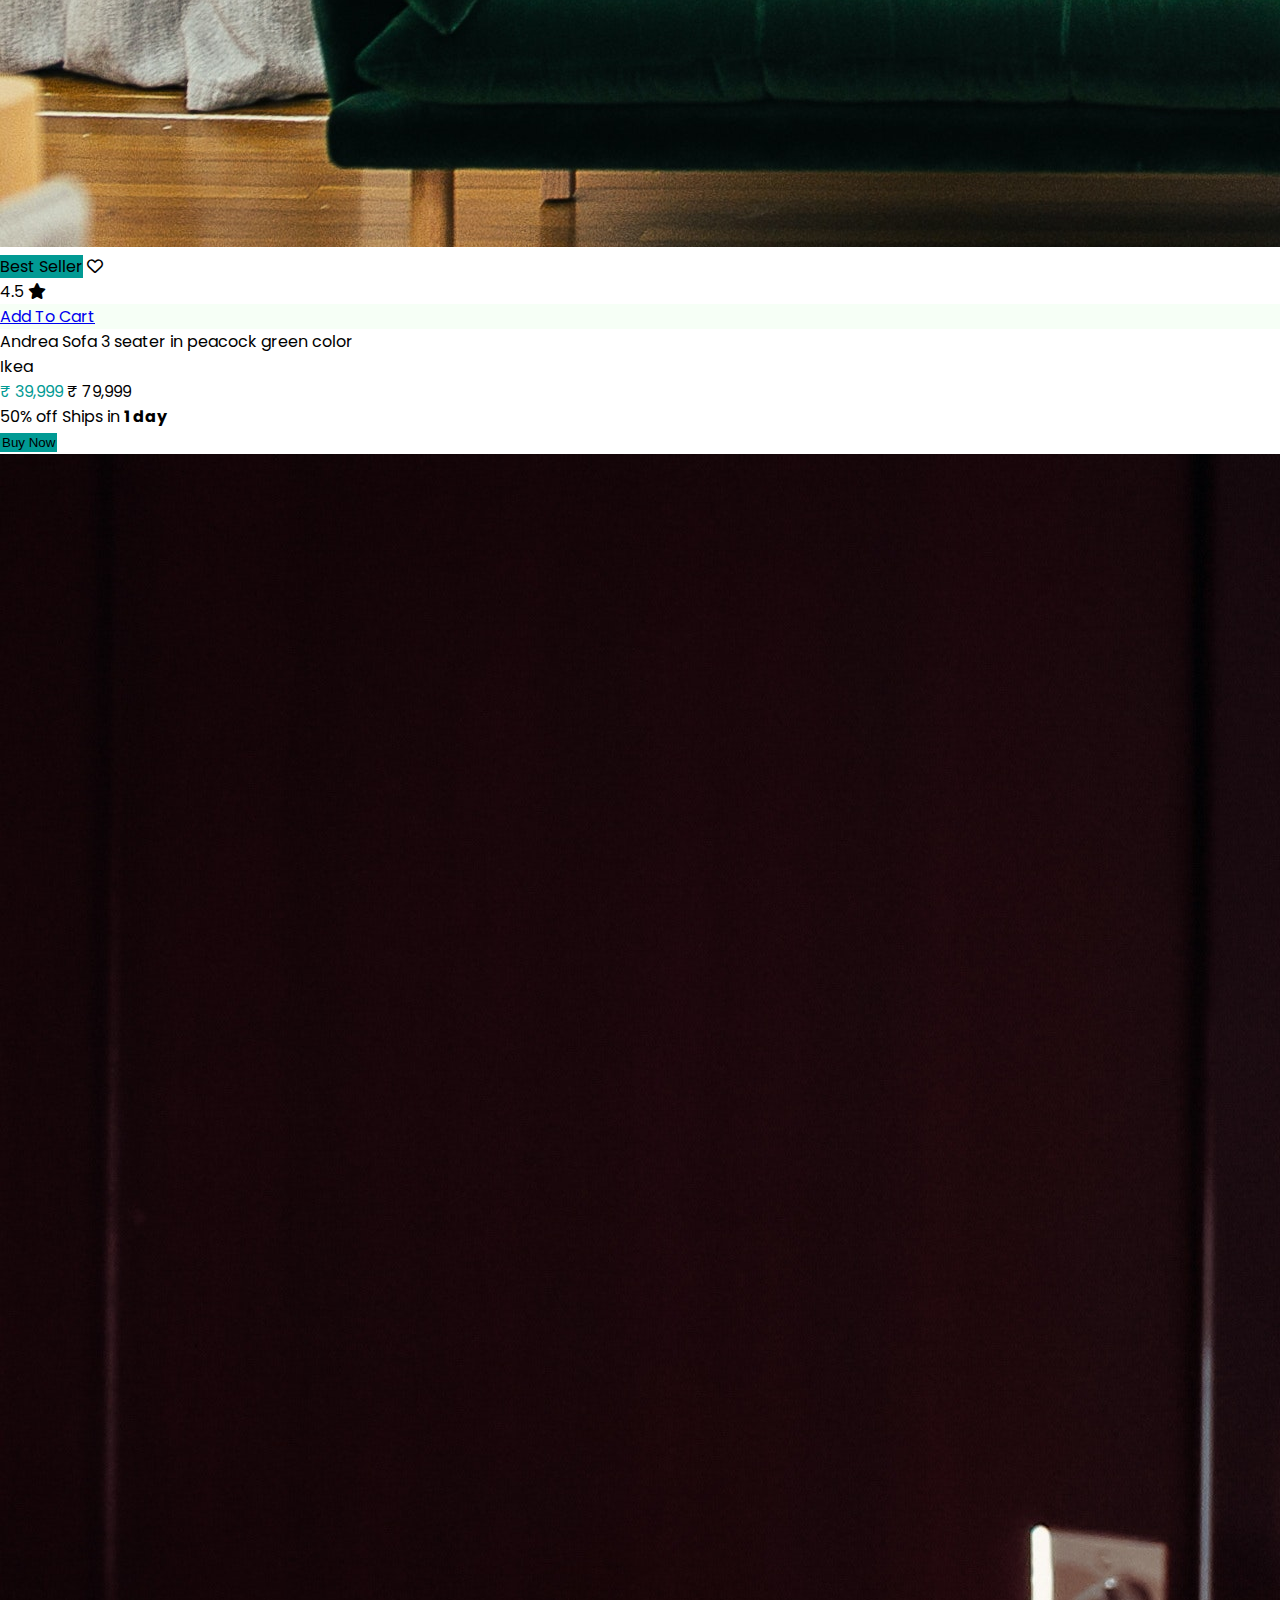
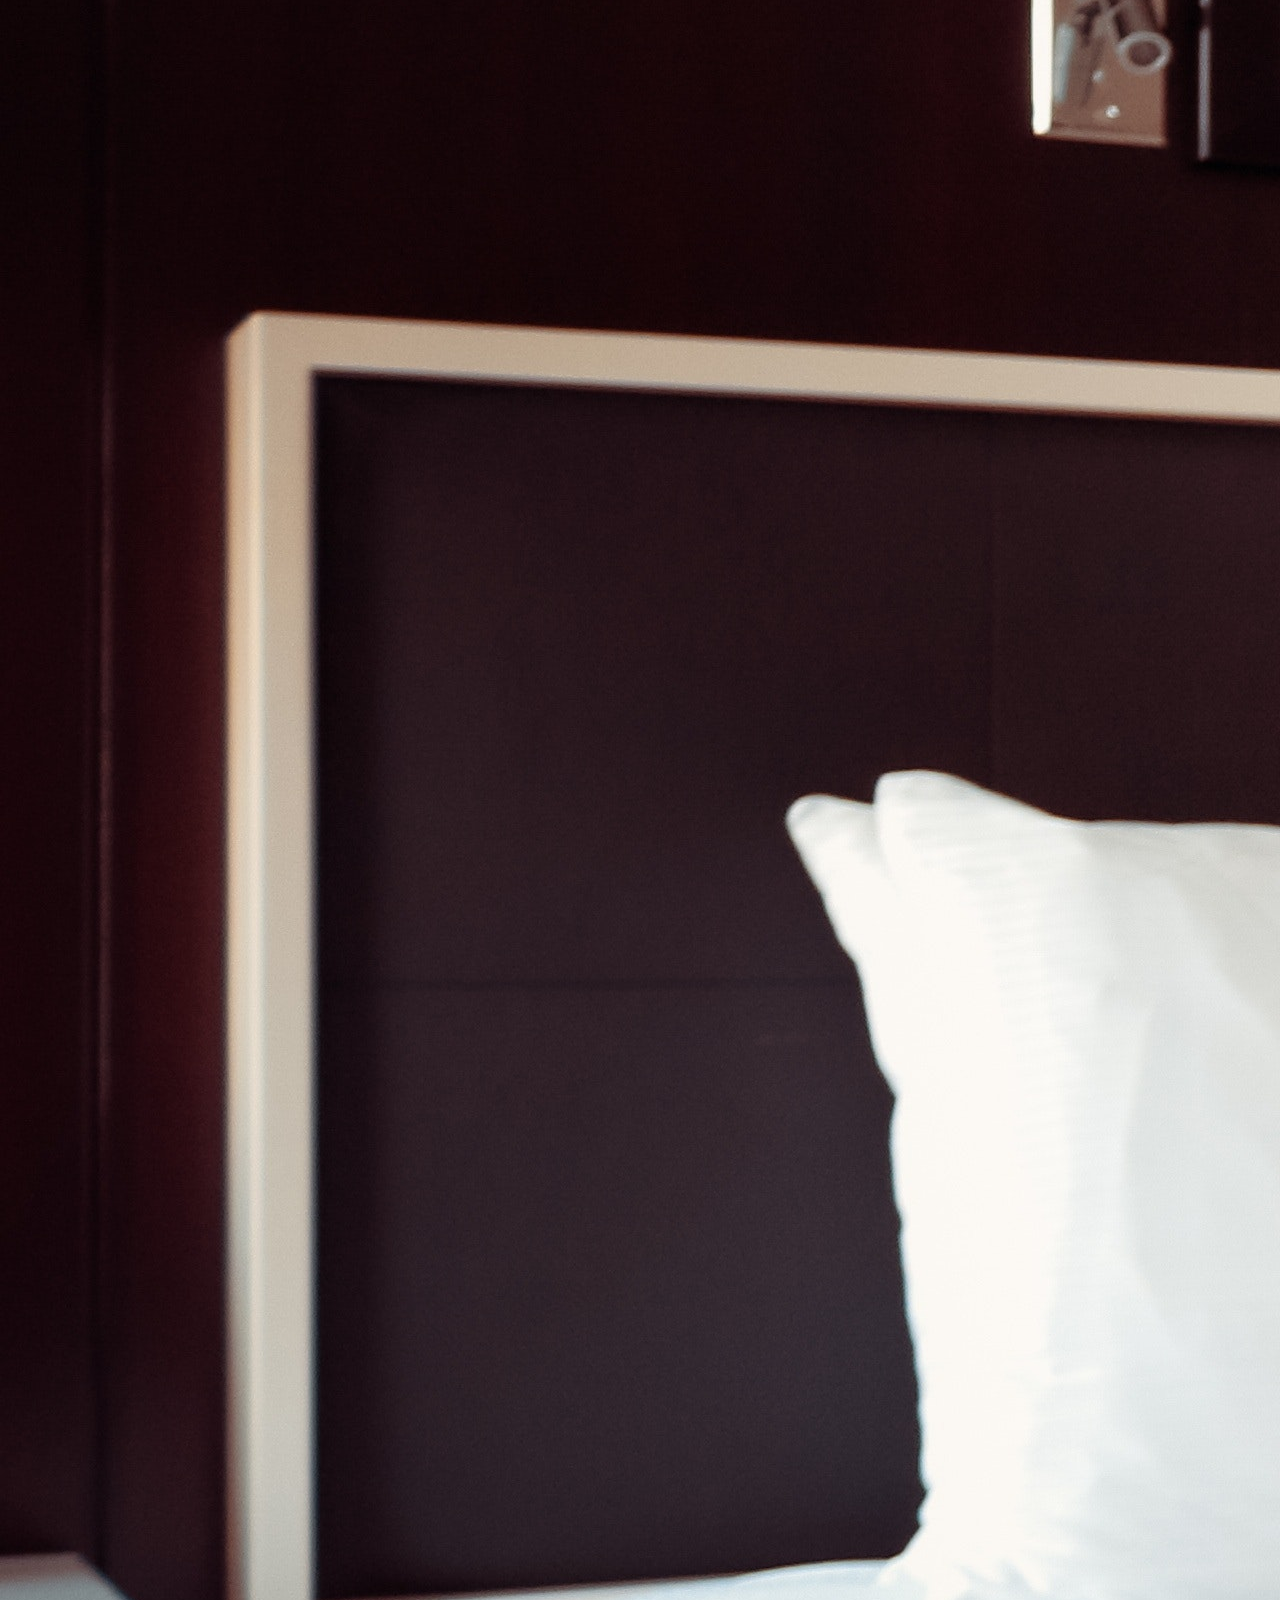
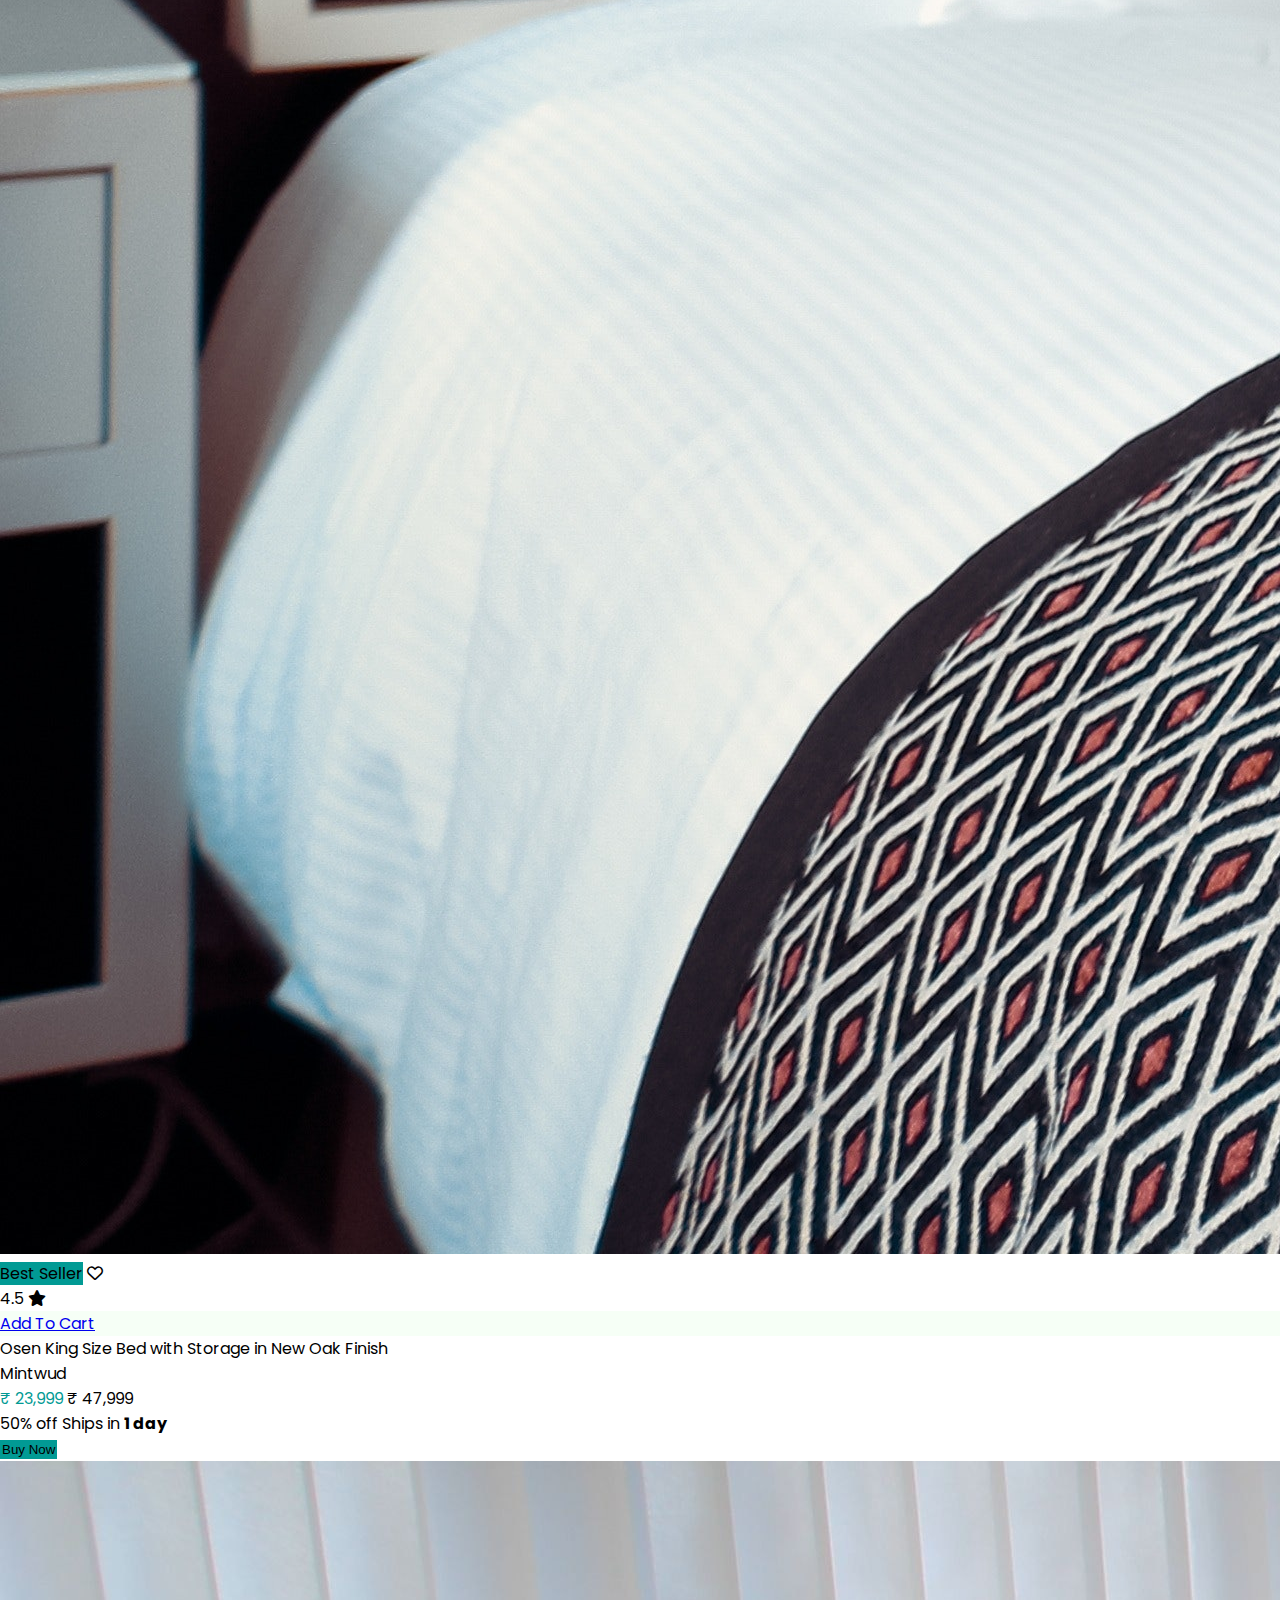
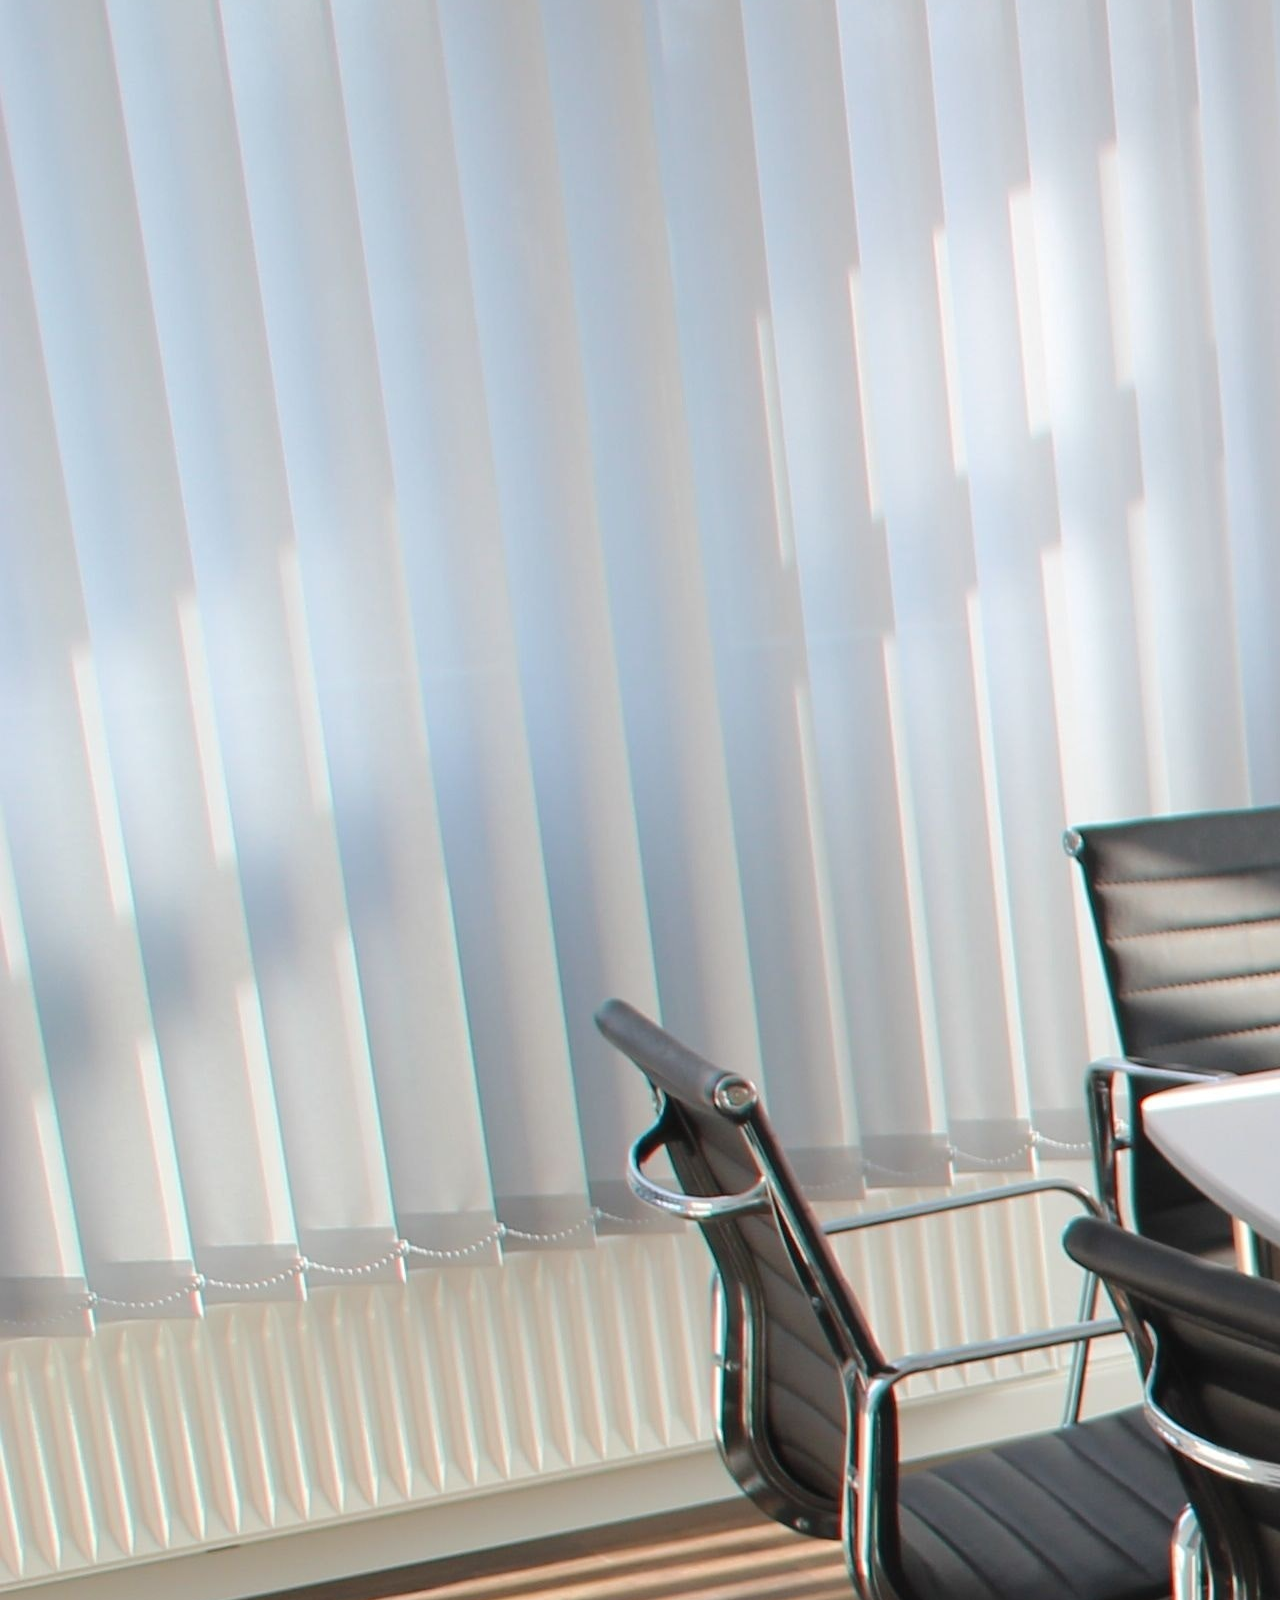
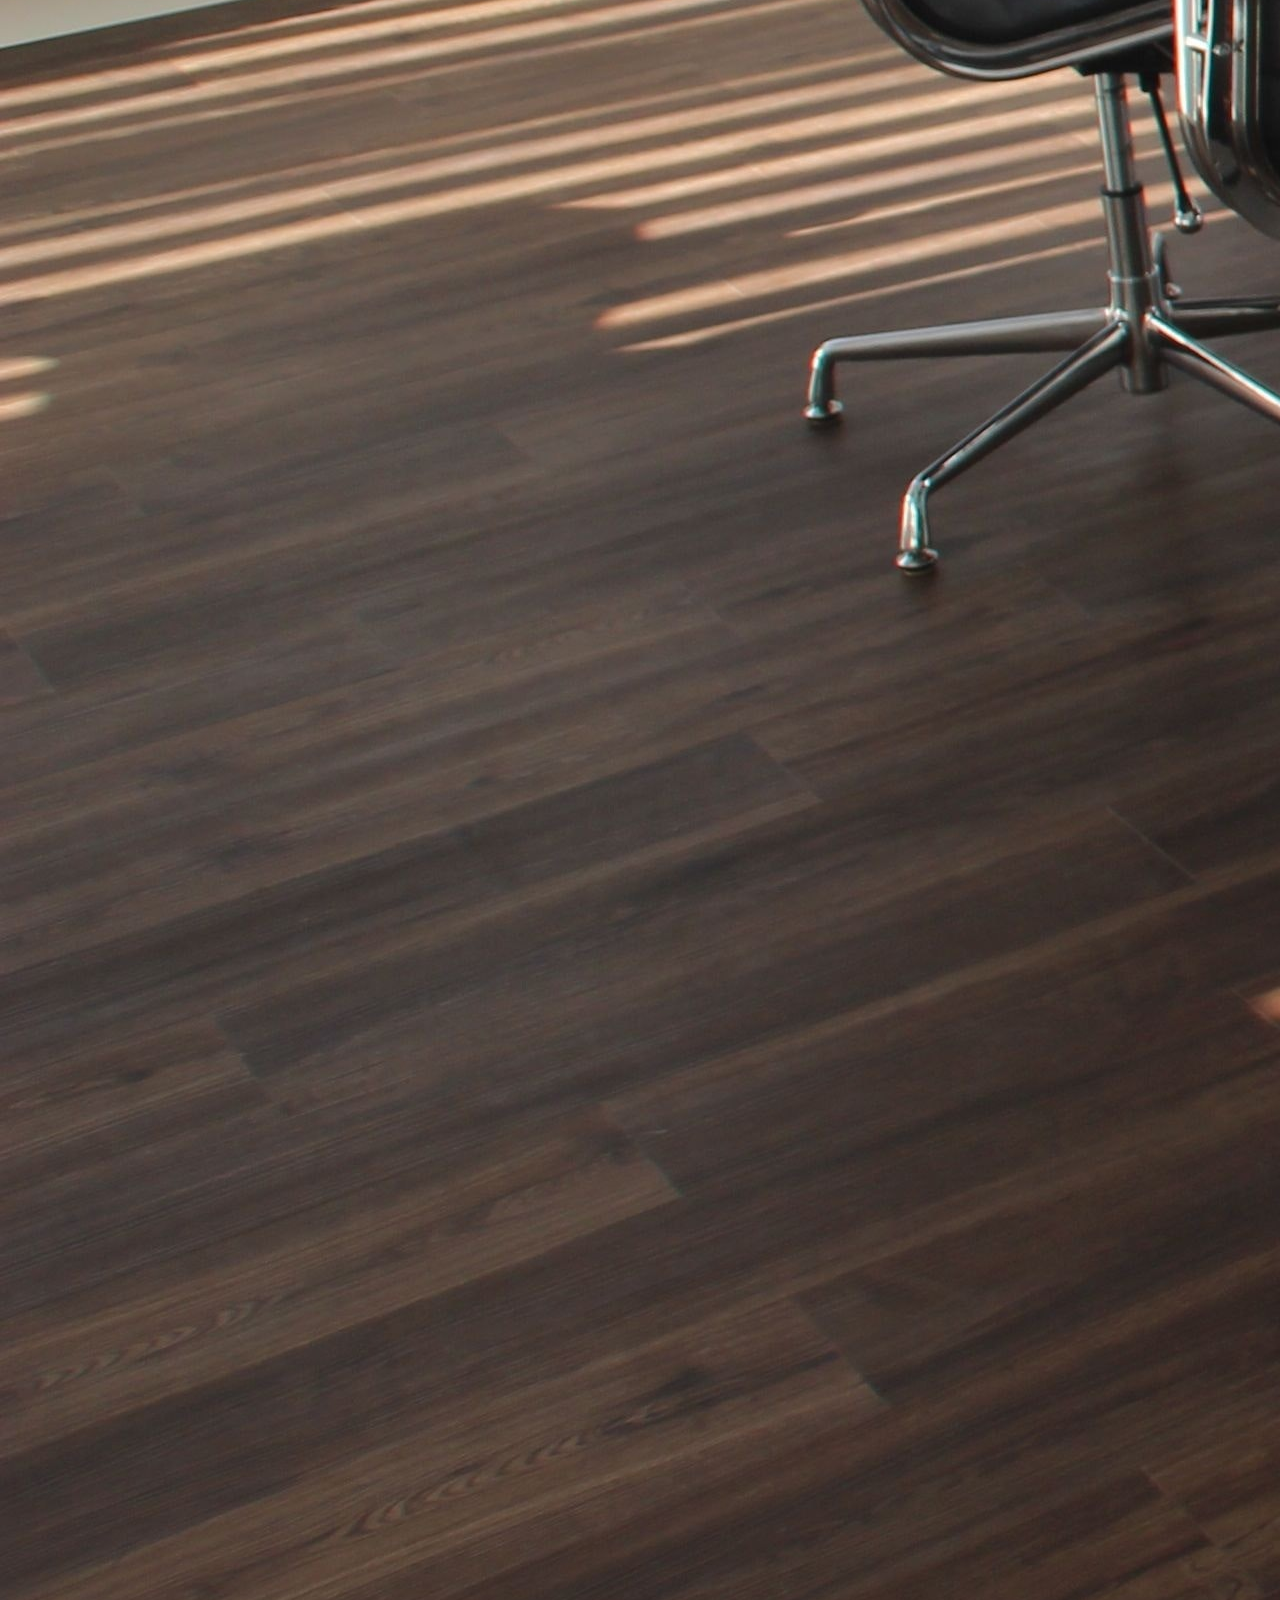
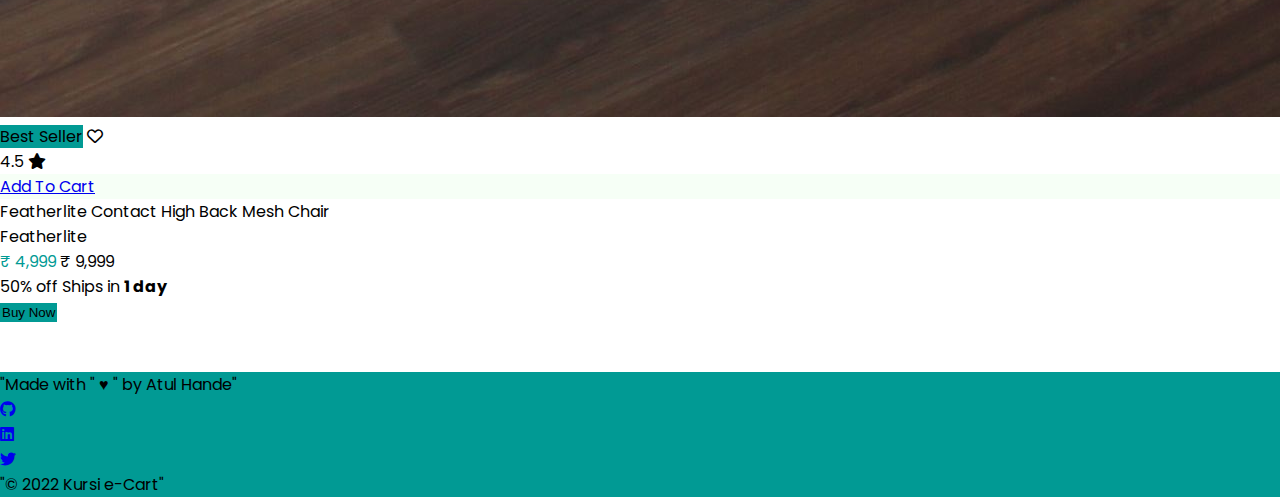
==== commit 76ca8912: "feat: added cart page" ====
--- a/index.html
+++ b/index.html
@@ -59,7 +59,7 @@
             <p class="text-sm">Cart</p>
           </div>
           <div class="navbar-icon text-l flex-column align-center p-0-5">
-            <a href="#">
+            <a href="./pages/cart.html">
               <i class="fa-solid fa-heart badge-icon">
                 <span
                   class="number-badge icon-badge-position font-size-icon primary-badge-clr border-white"
@@ -105,7 +105,7 @@
         </div>
 
         <div class="my-1 mx-1 flex-column flex-center text-center">
-          <a href="#">
+          <a href="./pages/product-list.html">
             <img
               class="category-item mb-0-5 img-responsive"
               src="./assets/images/bed.jpg"
@@ -116,7 +116,7 @@
           <p class="text-m font-semibold">Beds</p>
         </div>
         <div class="my-1 mx-1 flex-column flex-center text-center">
-          <a href="#">
+          <a href="./pages/product-list.html">
             <img
               class="category-item mb-0-5 img-responsive"
               src="./assets/images/sofa.jpg"
@@ -127,7 +127,7 @@
           <p class="text-m font-semibold">Sofa Set</p>
         </div>
         <div class="my-1 mx-1 flex-column flex-center text-center">
-          <a href="#">
+          <a href="./pages/product-list.html">
             <img
               class="category-item mb-0-5 img-responsive"
               src="./assets/images/office-chair.jpg"
@@ -138,7 +138,7 @@
           <p class="text-m font-semibold">Office Chairs</p>
         </div>
         <div class="my-1 mx-1 flex-column flex-center text-center">
-          <a href="#">
+          <a href="./pages/product-list.html">
             <img
               class="category-item mb-0-5 img-responsive"
               src="./assets/images/coffe-table.jpg"
--- a/css/home.css
+++ b/css/home.css
@@ -100,6 +100,7 @@
 .footer {
   color: var(--color-secondary);
   background: var(--color-primary);
+  margin-top: 3rem;
 }
 
 .social-link-footer:hover {
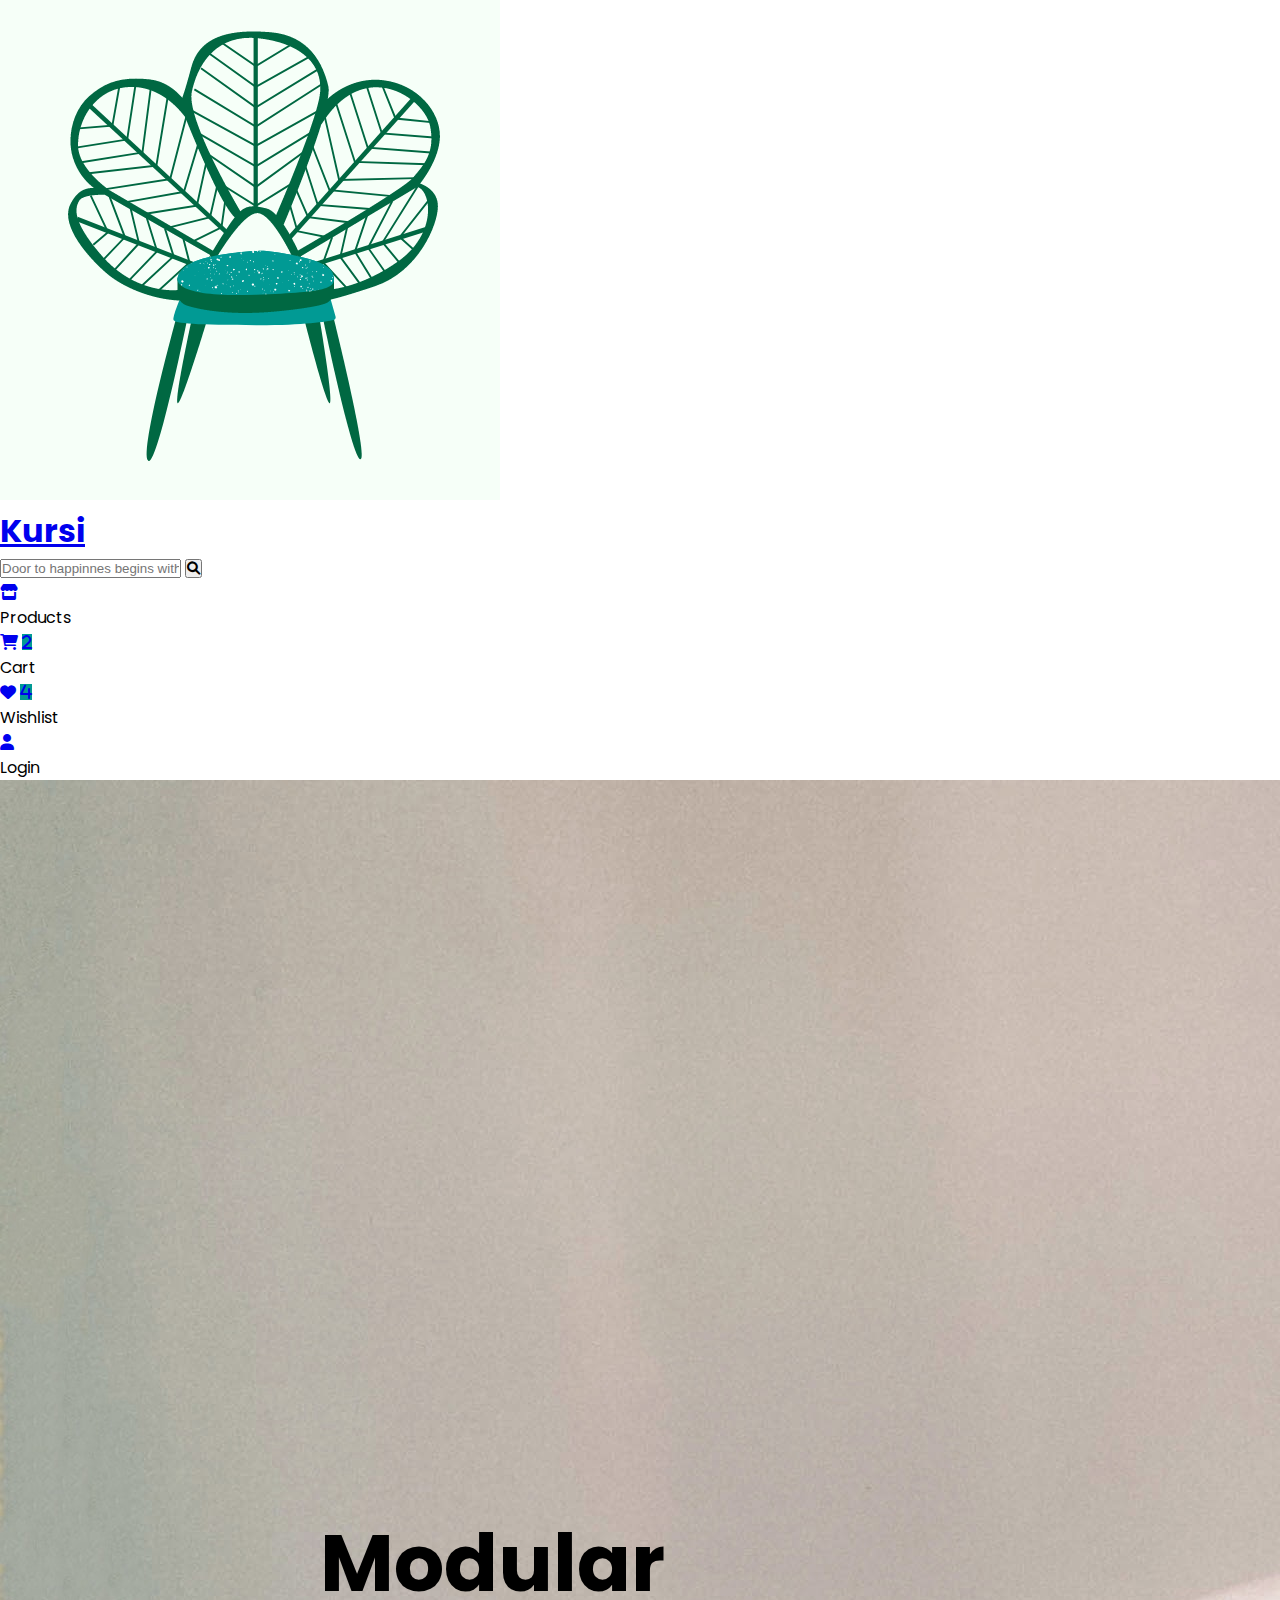
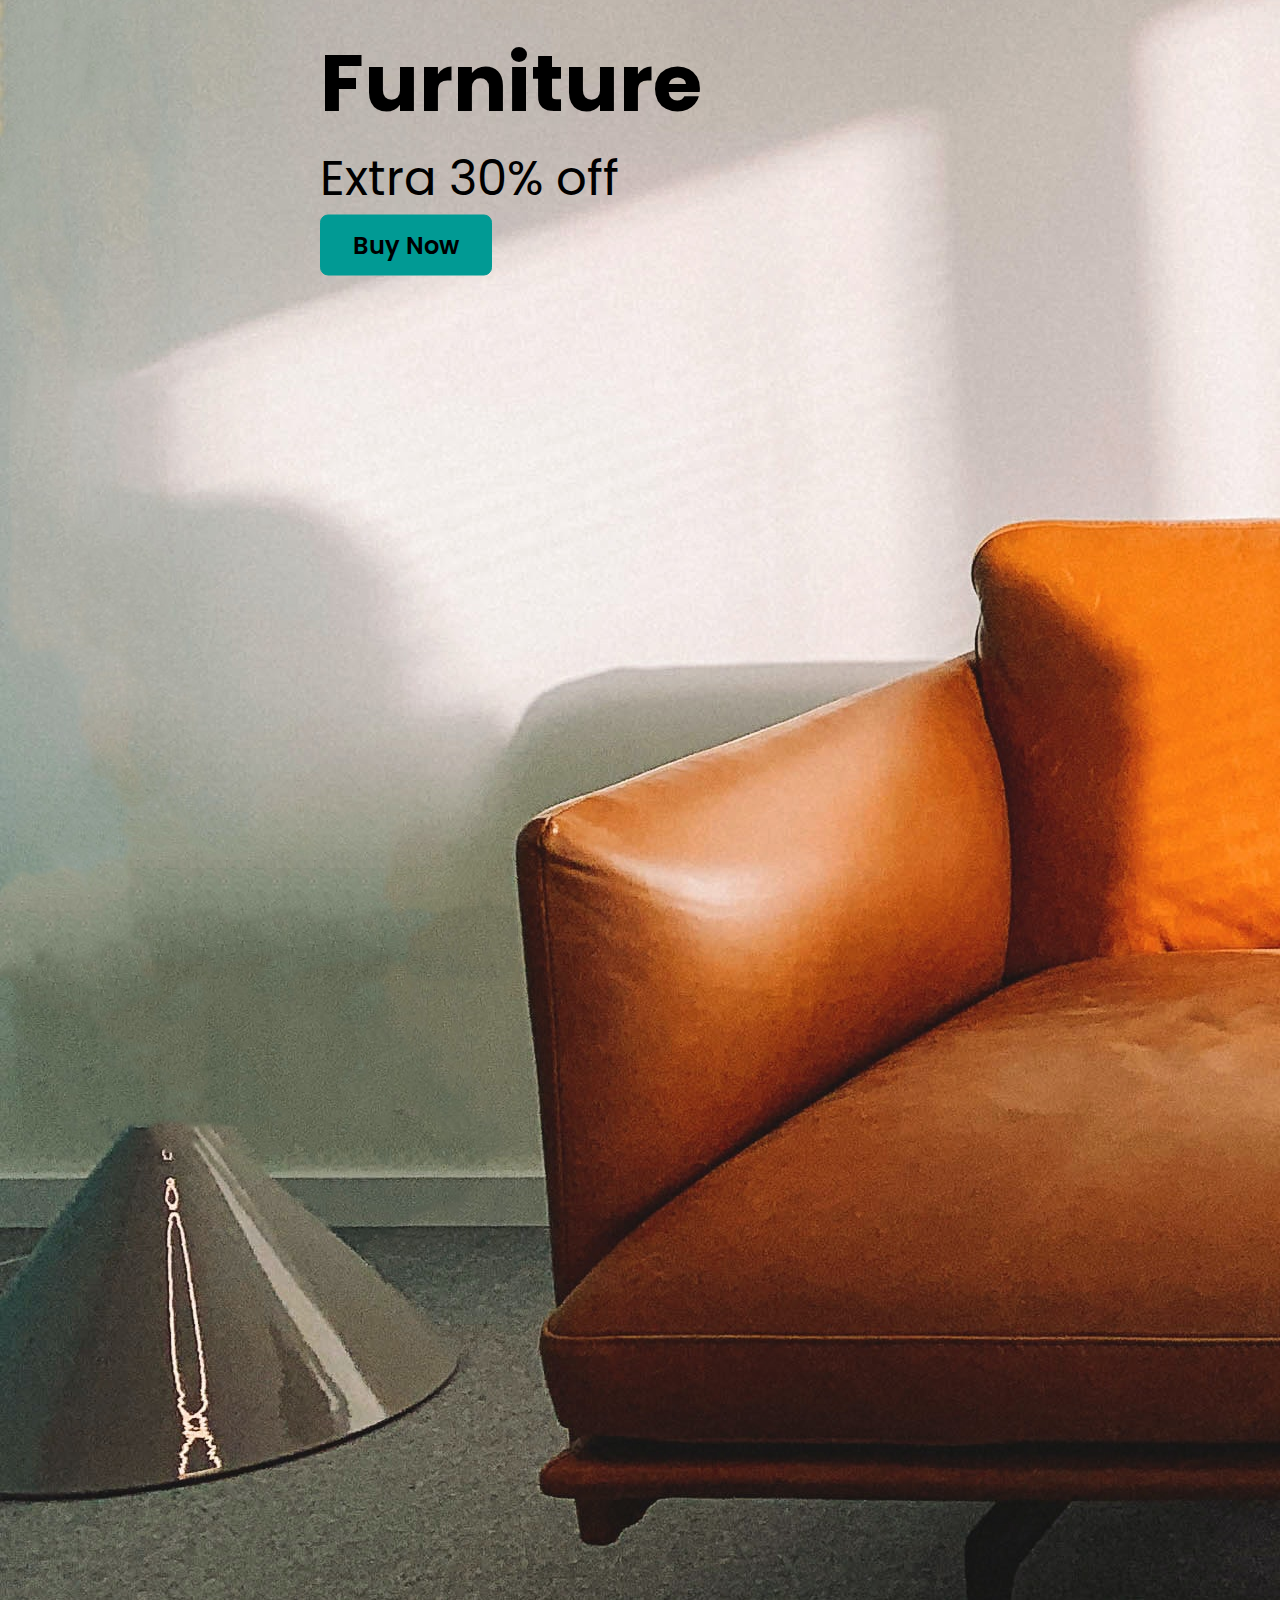
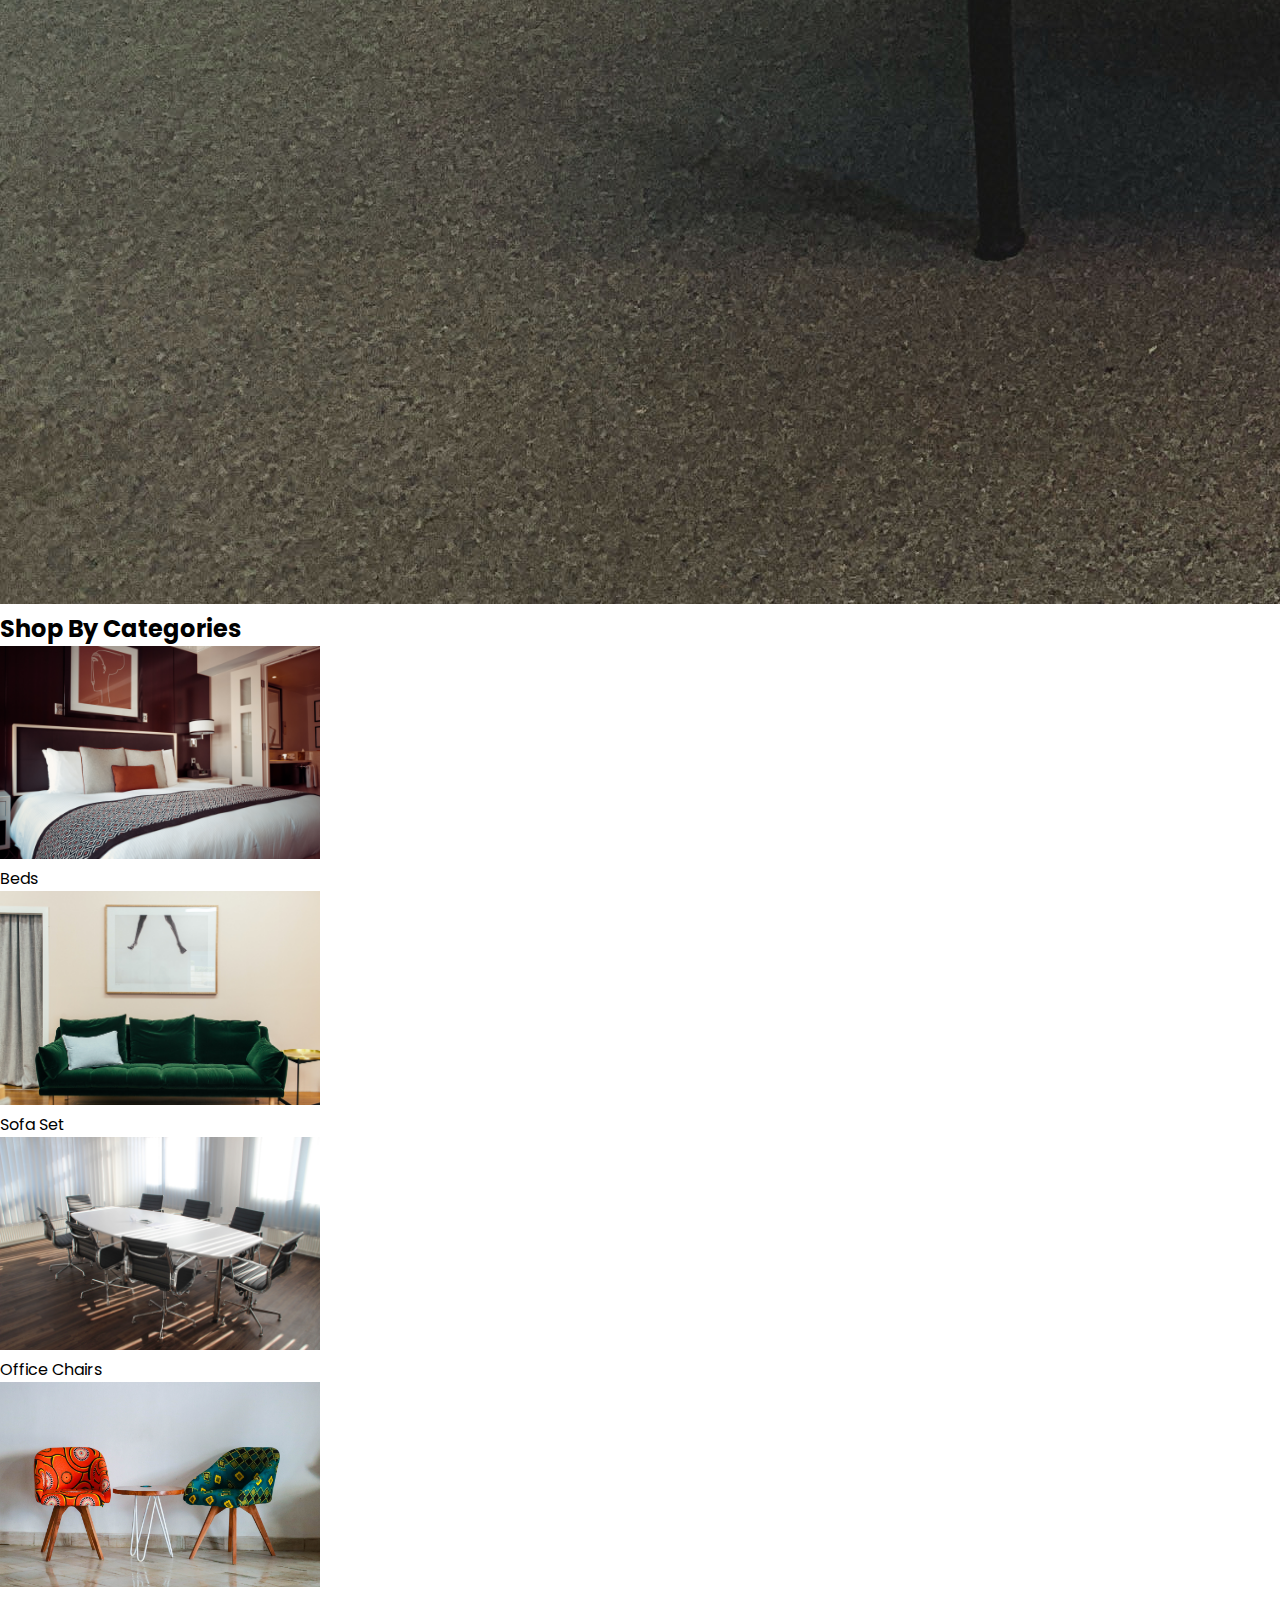
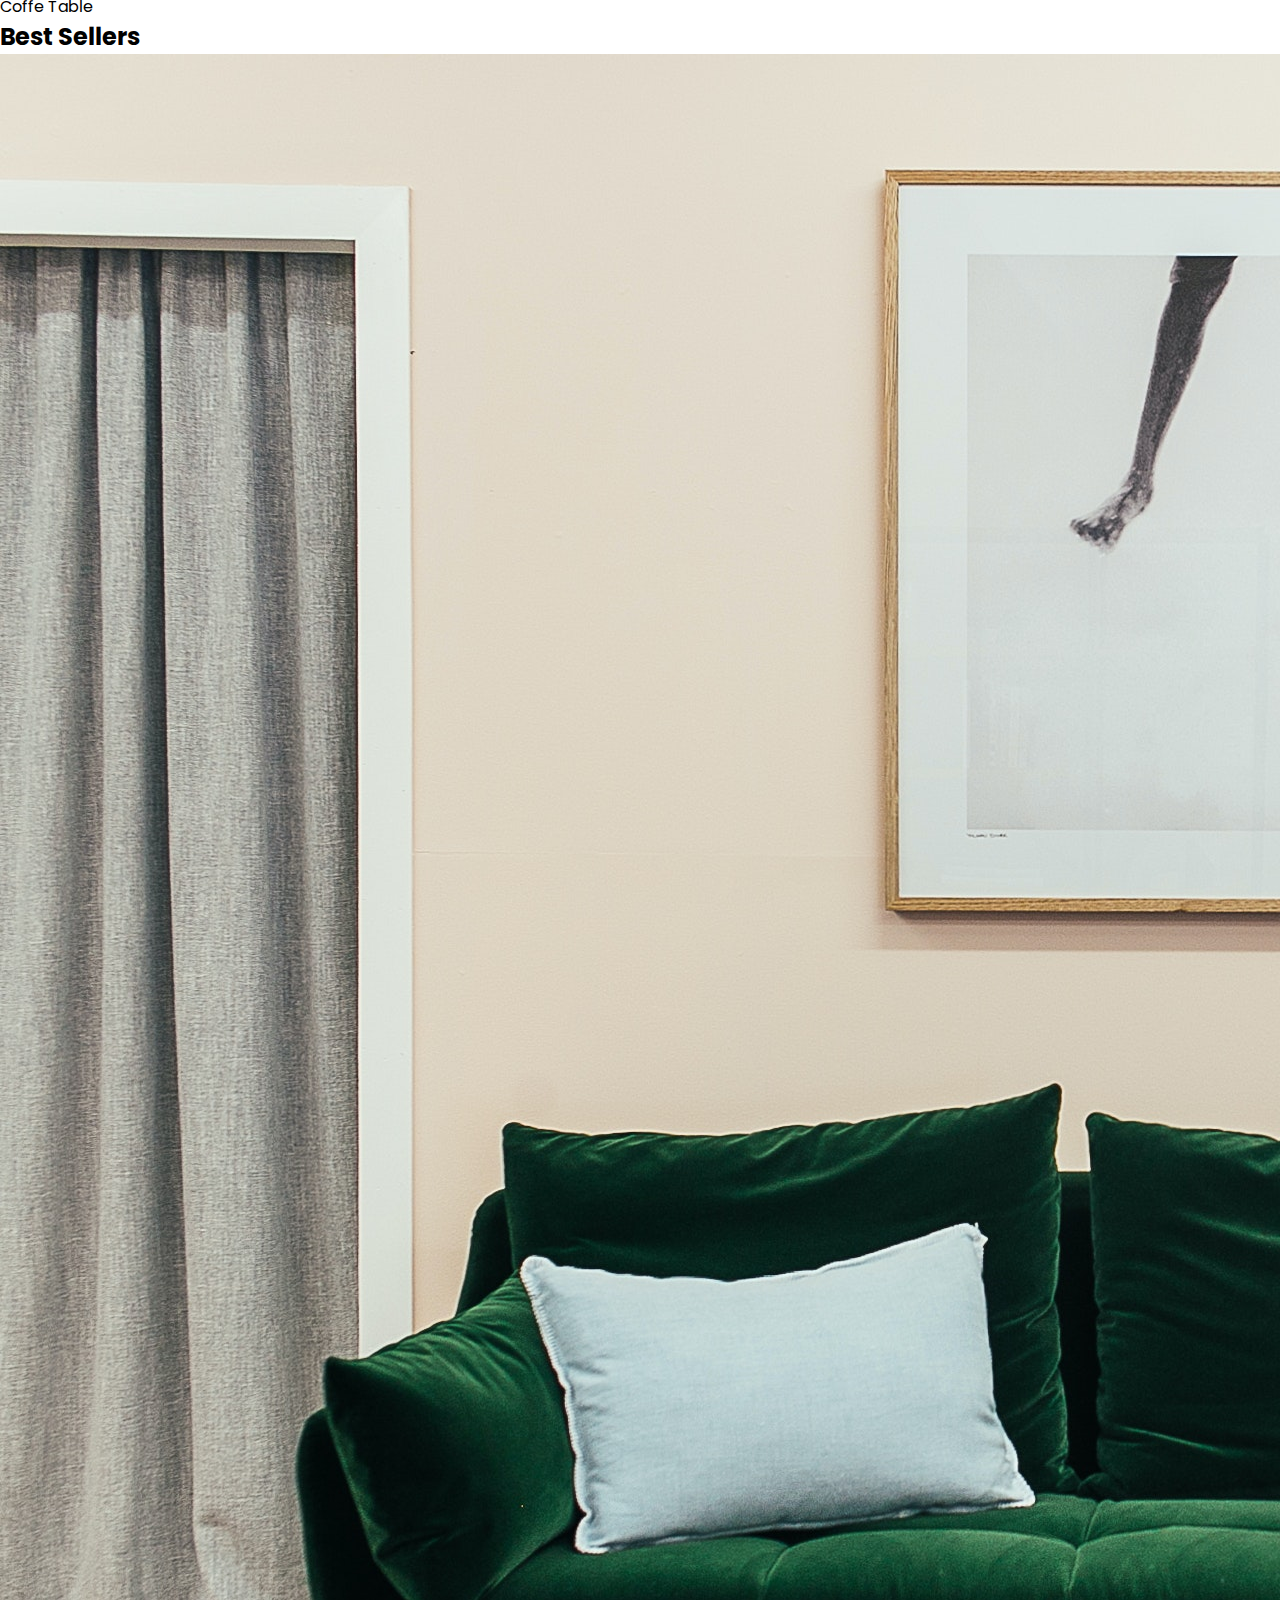
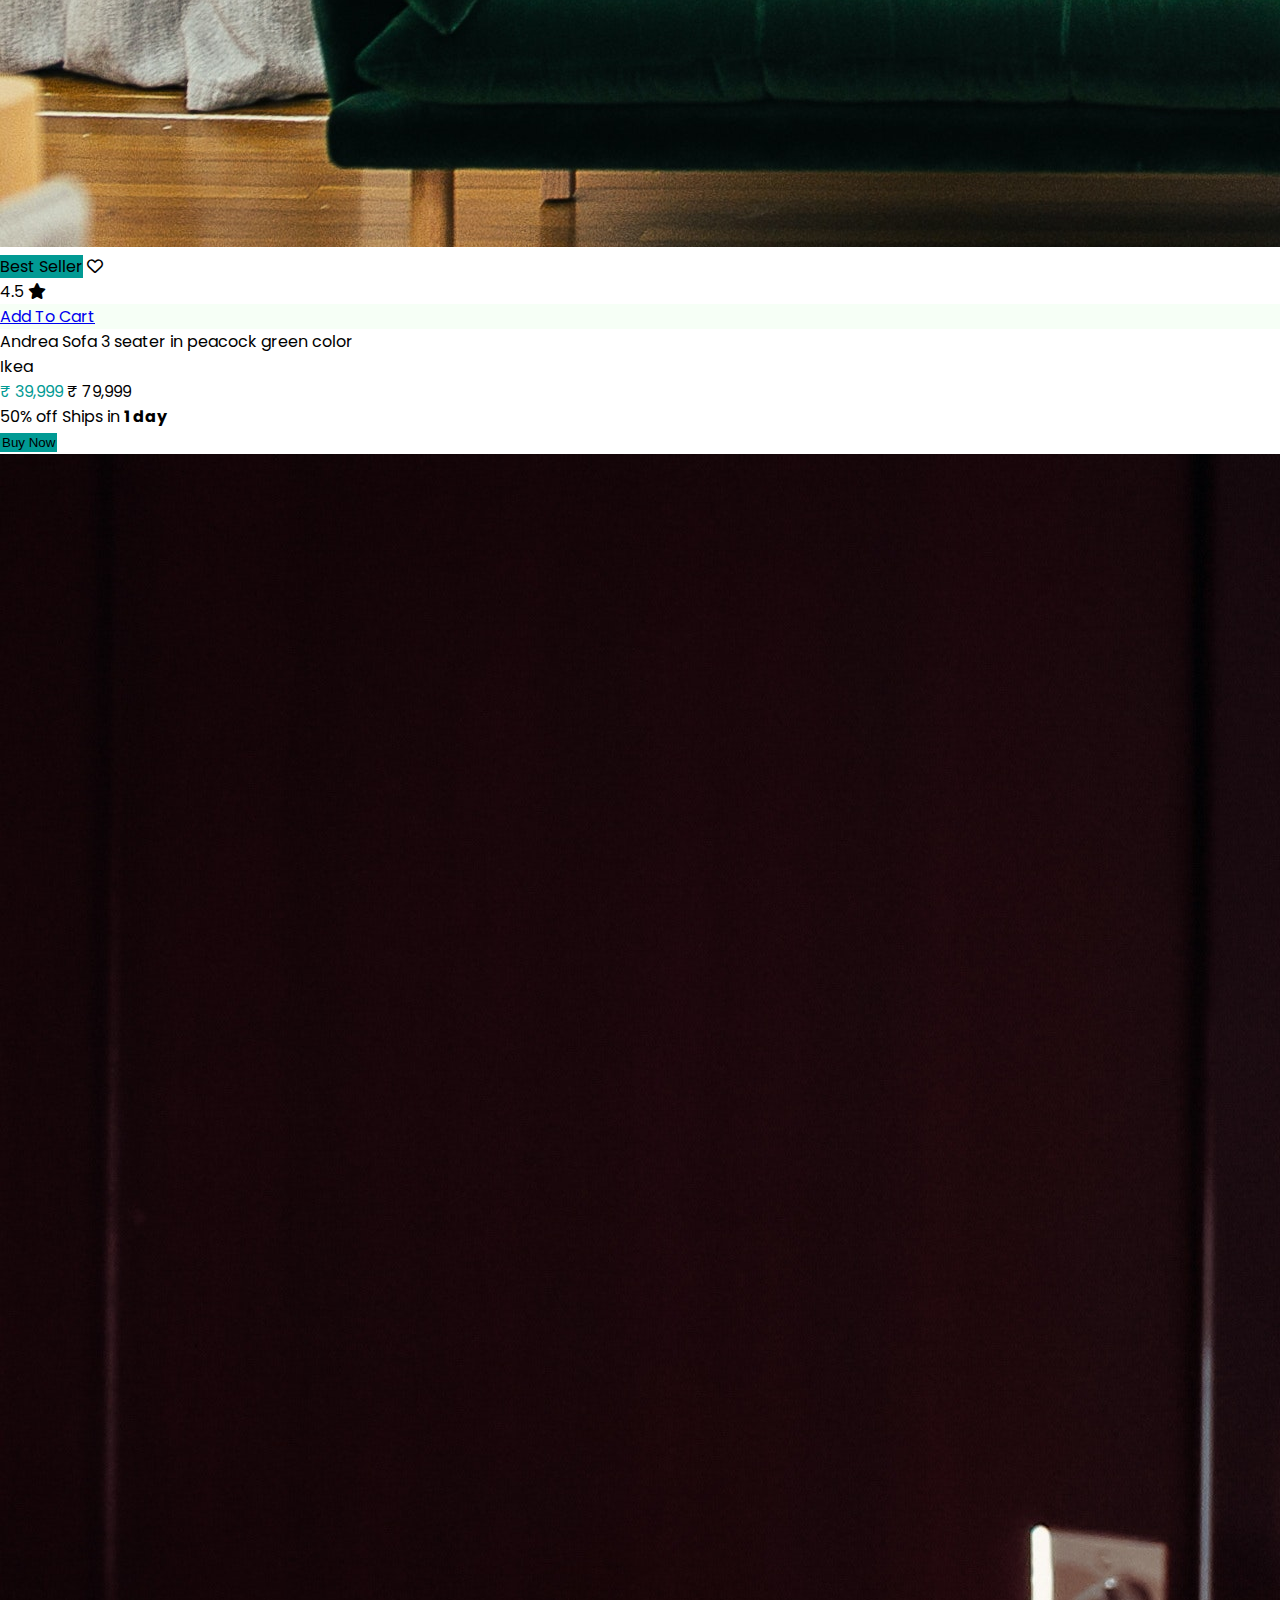
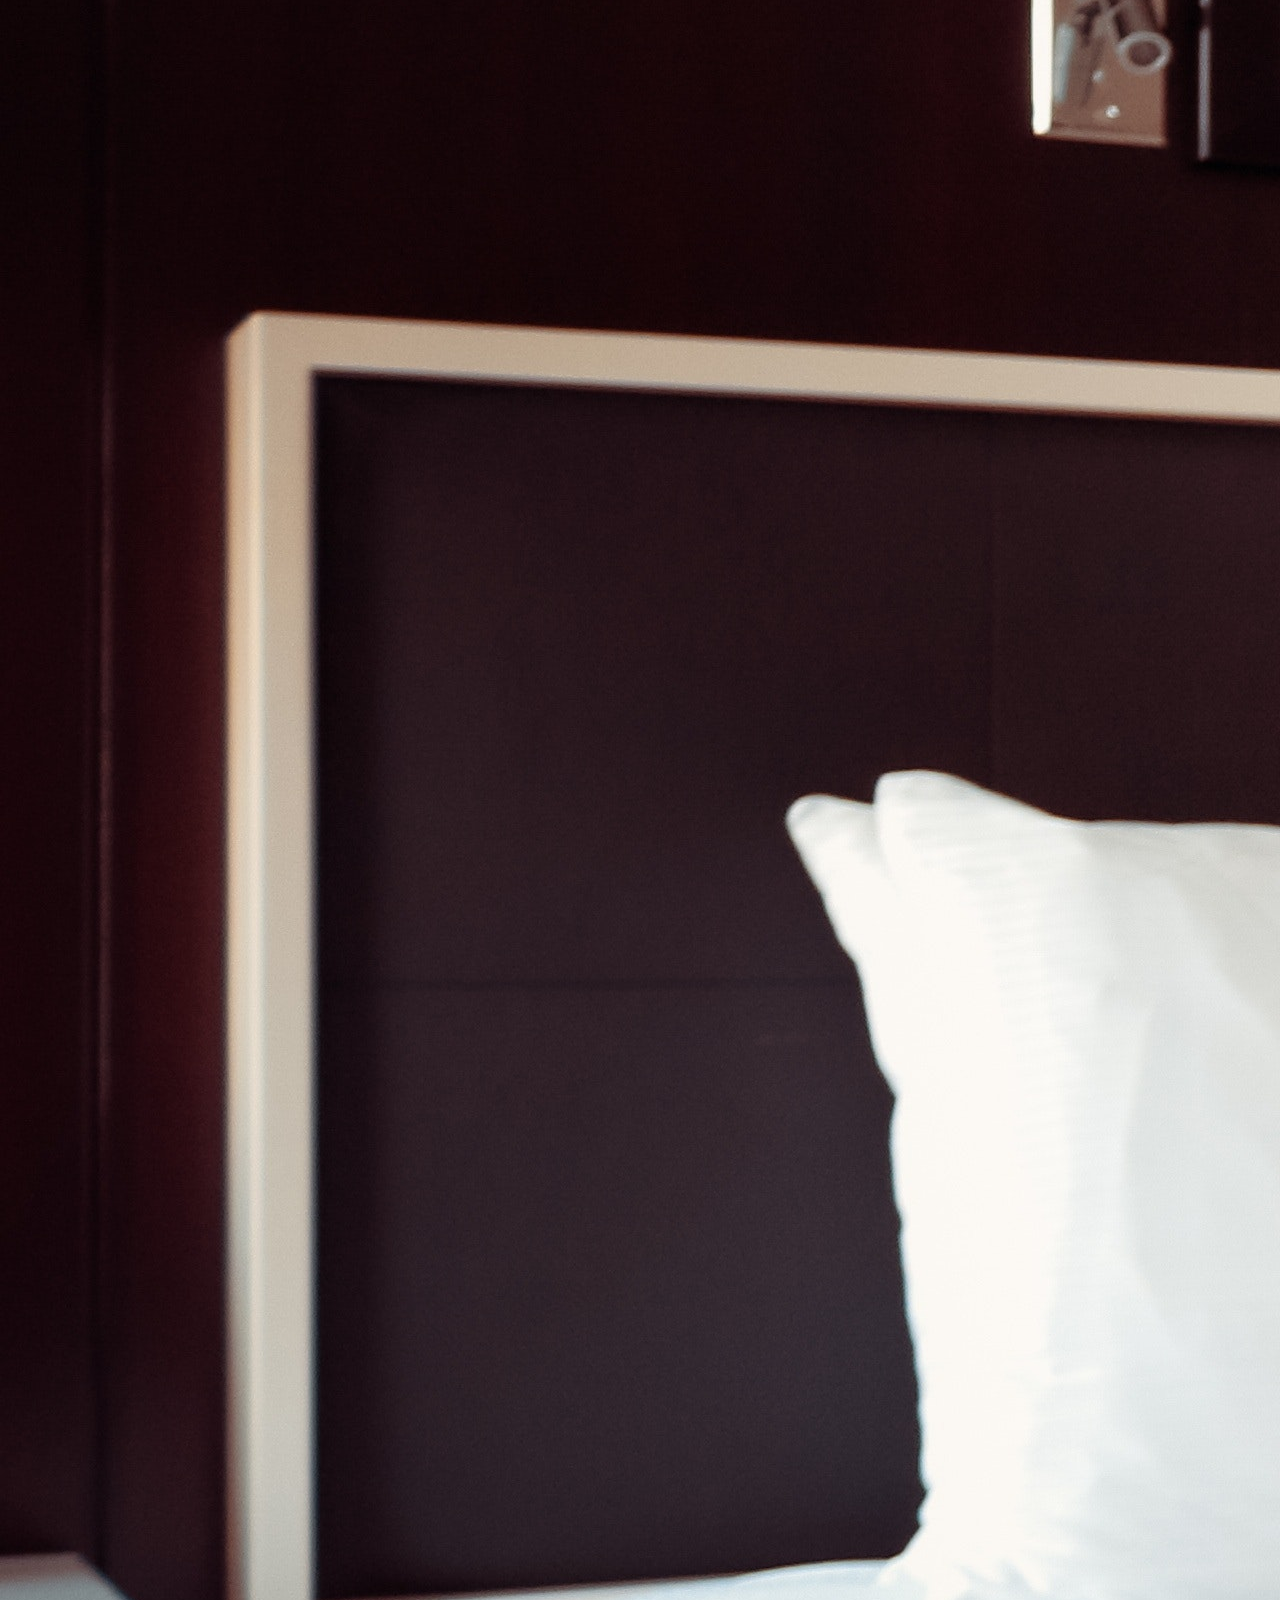
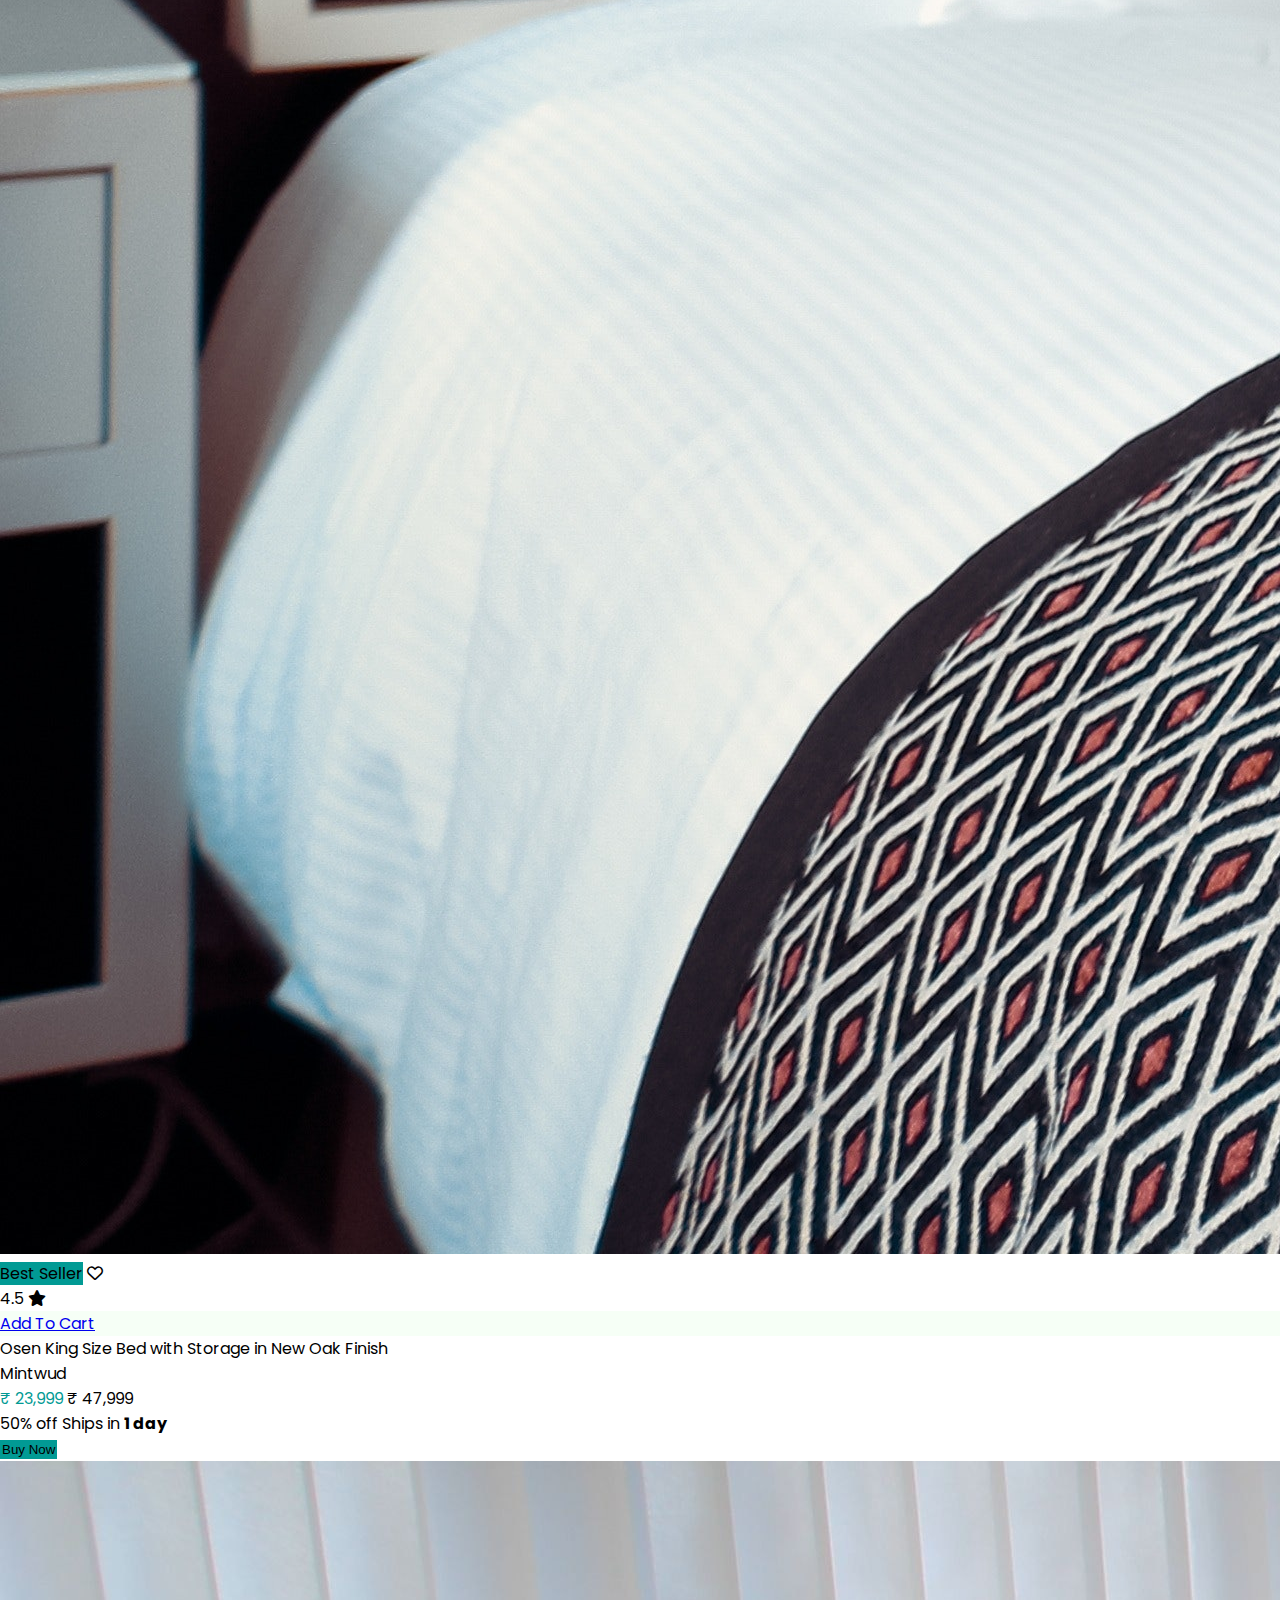
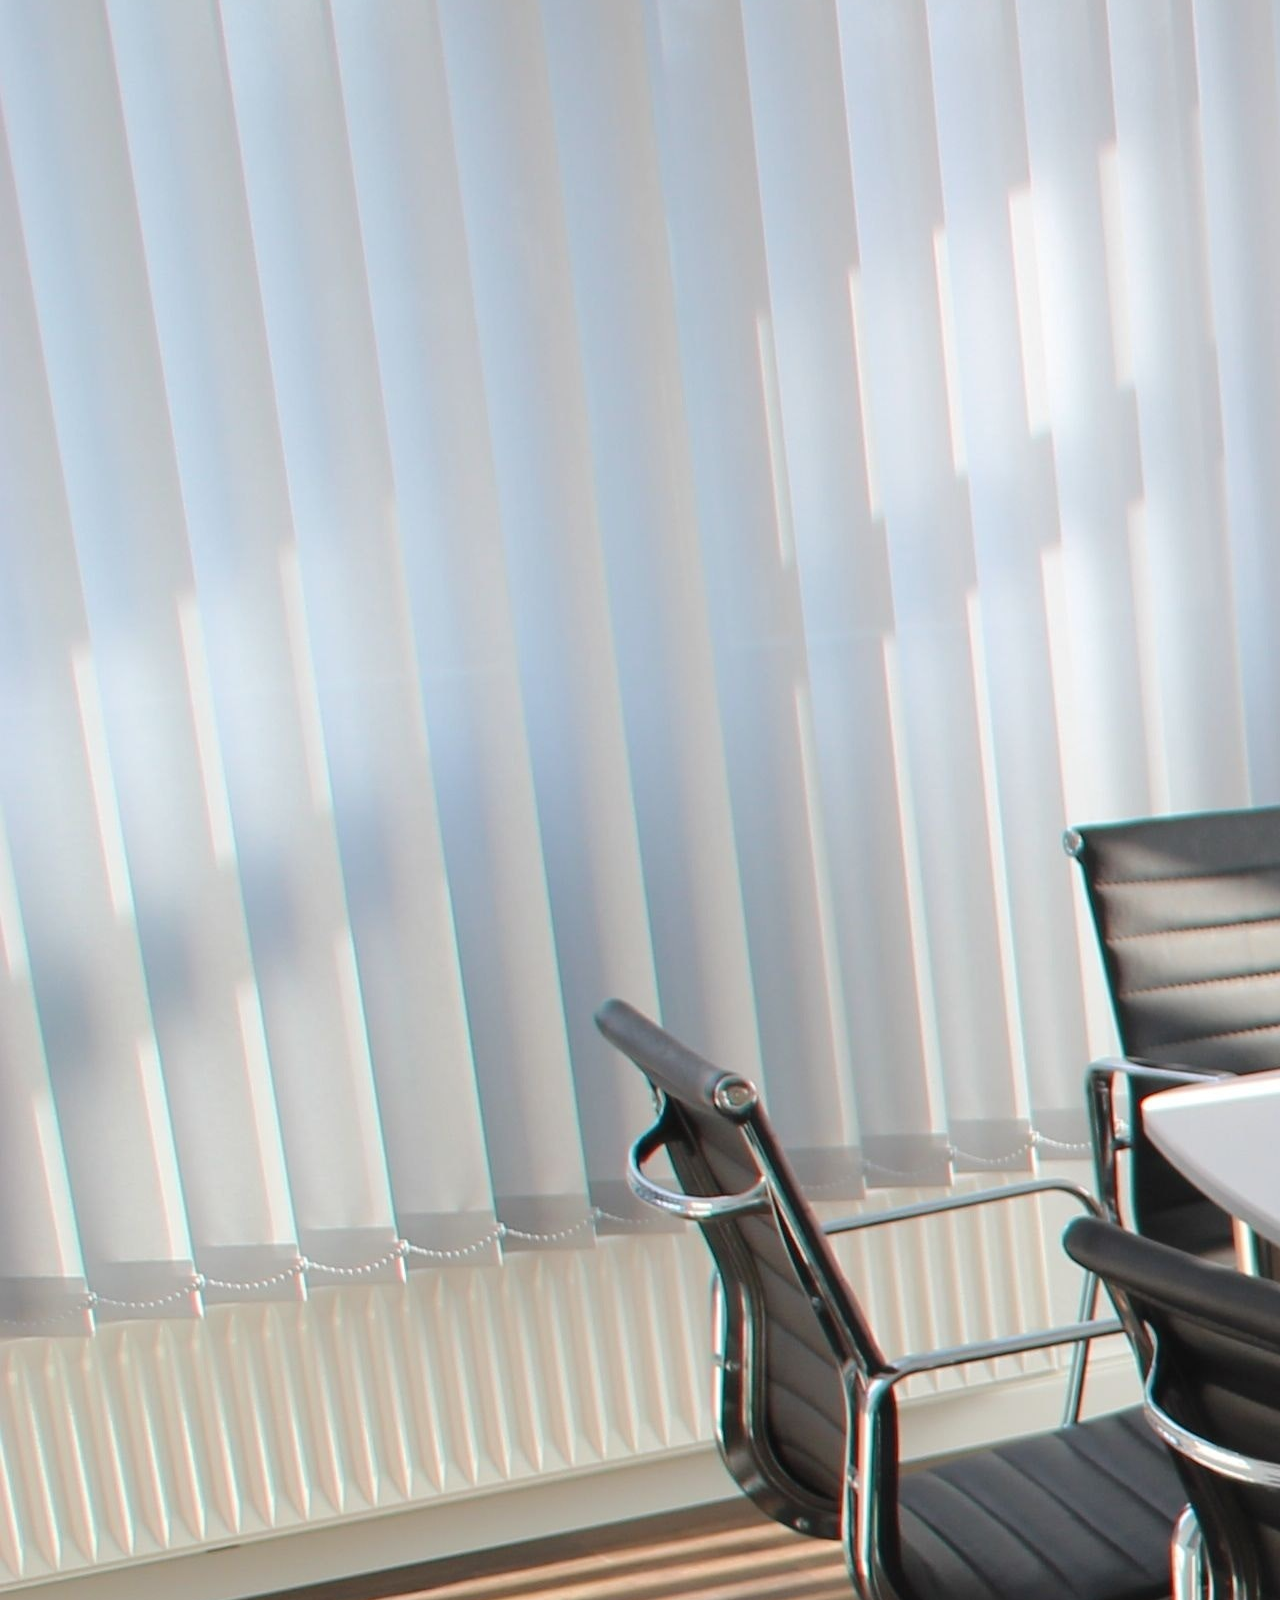
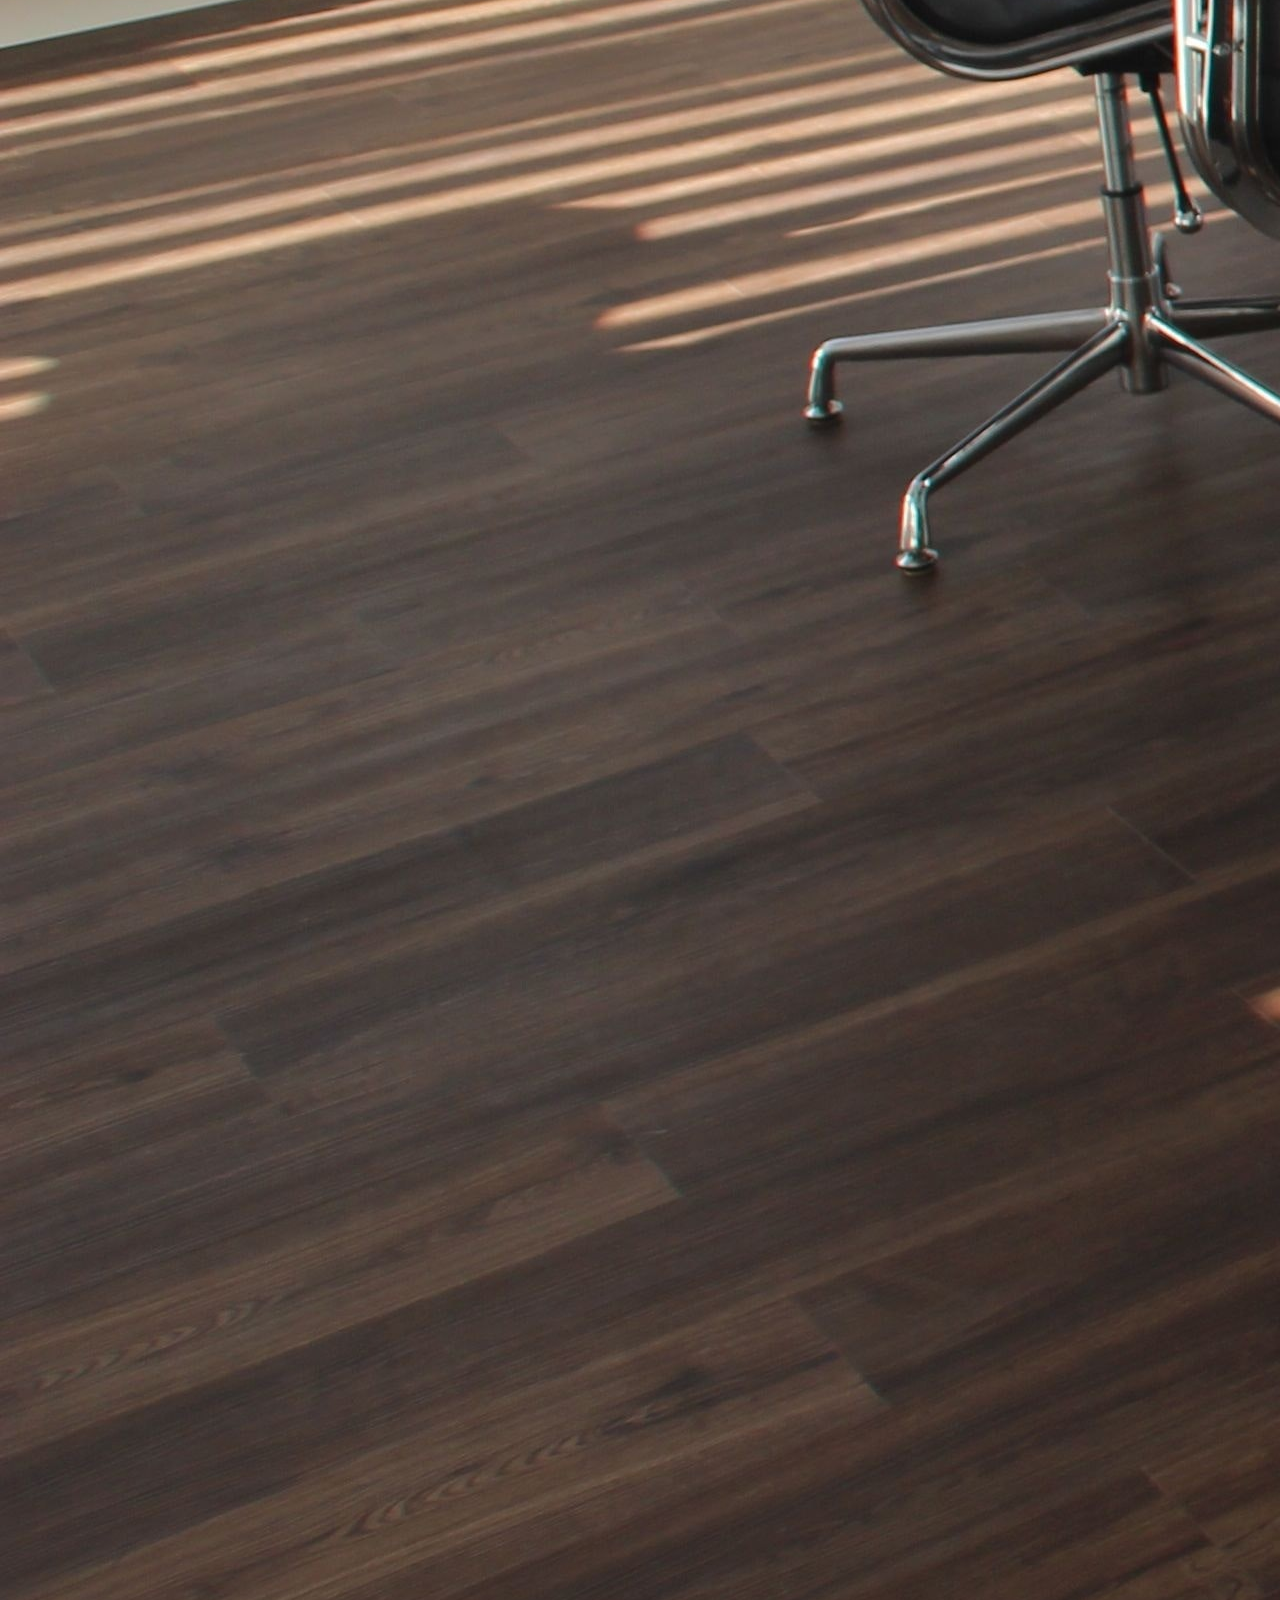
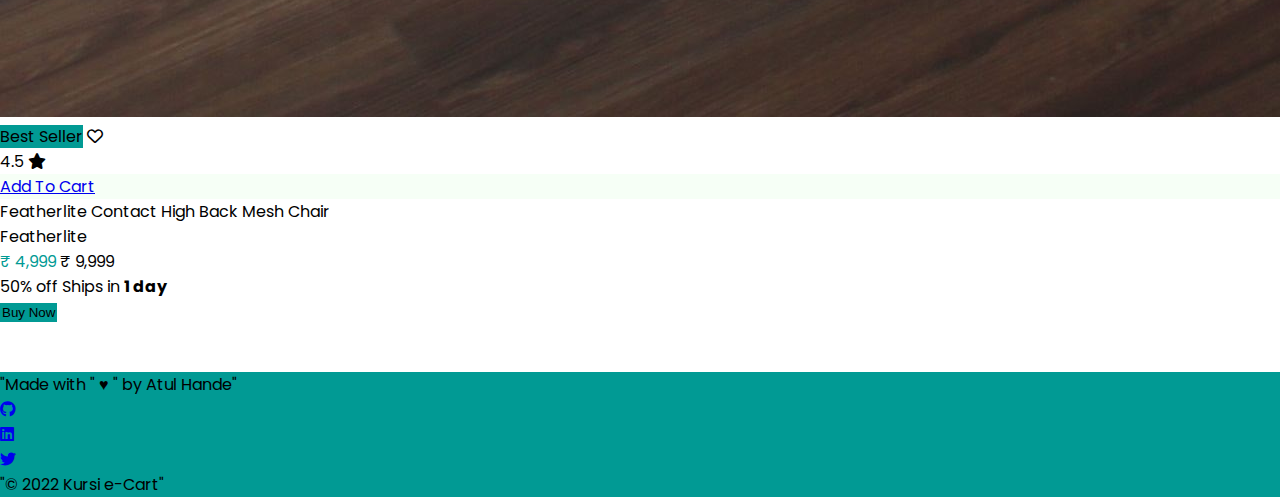
==== commit 45ddf0f0: "fix: added link to all pages for routing" ====
--- a/index.html
+++ b/index.html
@@ -48,26 +48,25 @@
             <p class="text-sm">Products</p>
           </div>
           <div class="navbar-icon text-l flex-column align-center p-0-5">
+            <a href="./pages/cart.html">
+              <i class="fa-solid fa-cart-shopping badge-icon">
+                <span
+                  class="number-badge icon-badge-position font-size-icon primary-badge-clr border-white"
+                  >2</span
+                >
+              </i>
+            </a>
+            <p class="text-sm">Cart</p>
+          </div>
+          <div class="navbar-icon text-l flex-column align-center p-0-5">
             <a href="#">
-              <i class="fa-solid fa-cart-shopping badge-icon">
+              <i class="fa-solid fa-heart badge-icon">
                 <span
                   class="number-badge icon-badge-position font-size-icon primary-badge-clr border-white"
                   >4</span
                 >
               </i>
             </a>
-            <p class="text-sm">Cart</p>
-          </div>
-          <div class="navbar-icon text-l flex-column align-center p-0-5">
-            <a href="./pages/cart.html">
-              <i class="fa-solid fa-heart badge-icon">
-                <span
-                  class="number-badge icon-badge-position font-size-icon primary-badge-clr border-white"
-                  >6</span
-                >
-              </i>
-            </a>
-
             <p class="text-sm">Wishlist</p>
           </div>
           <div
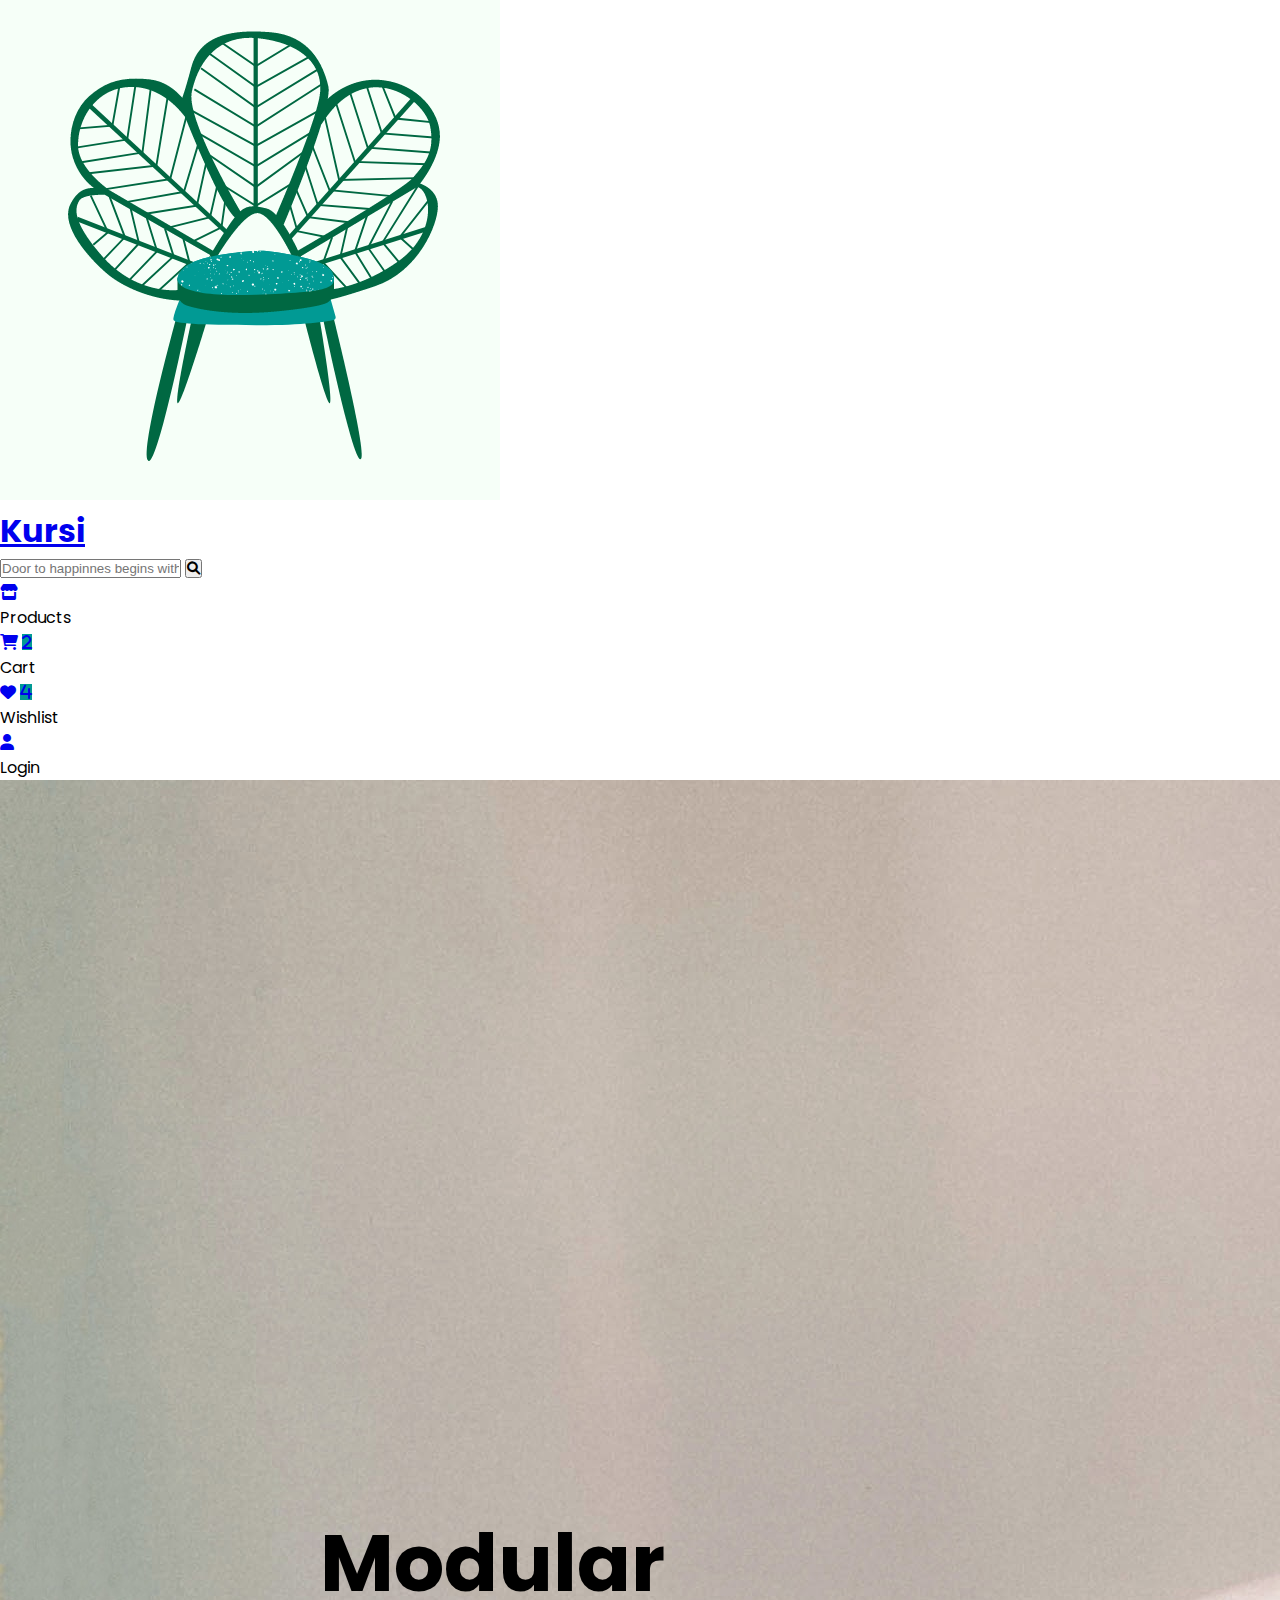
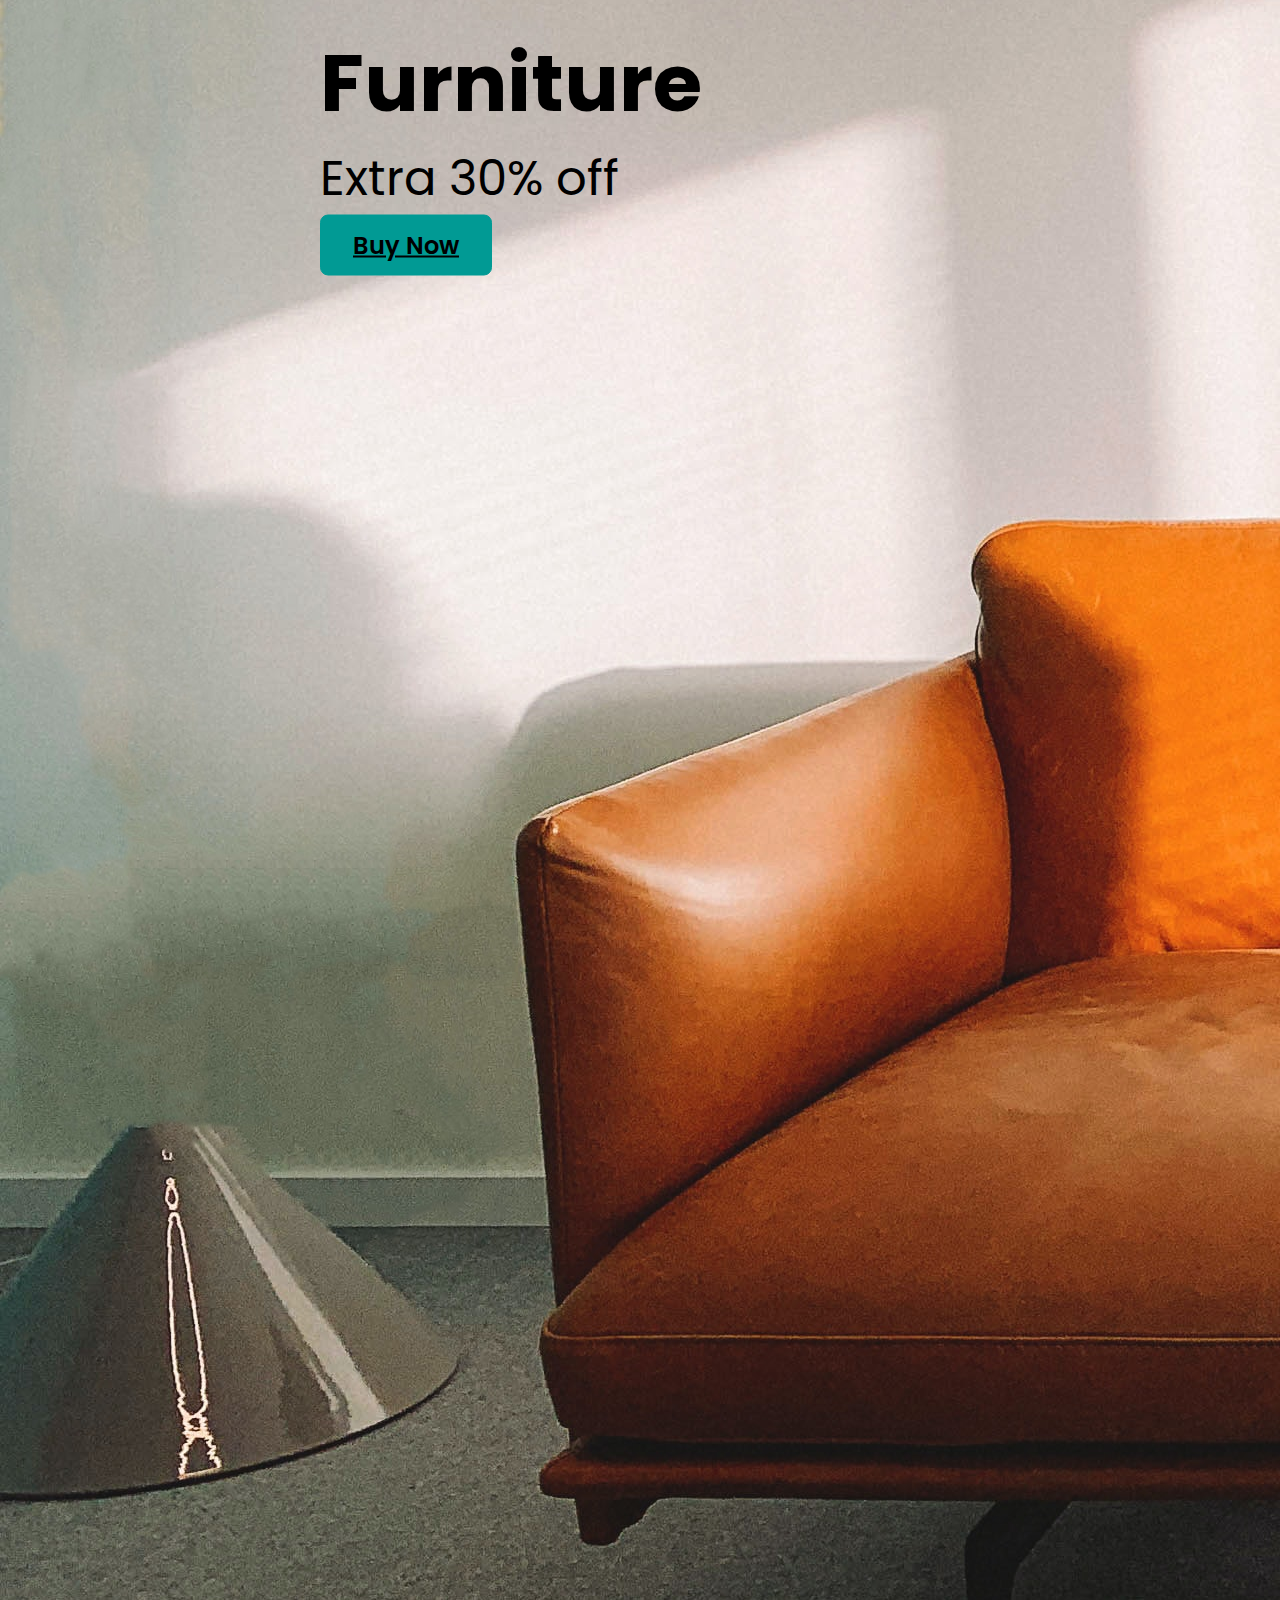
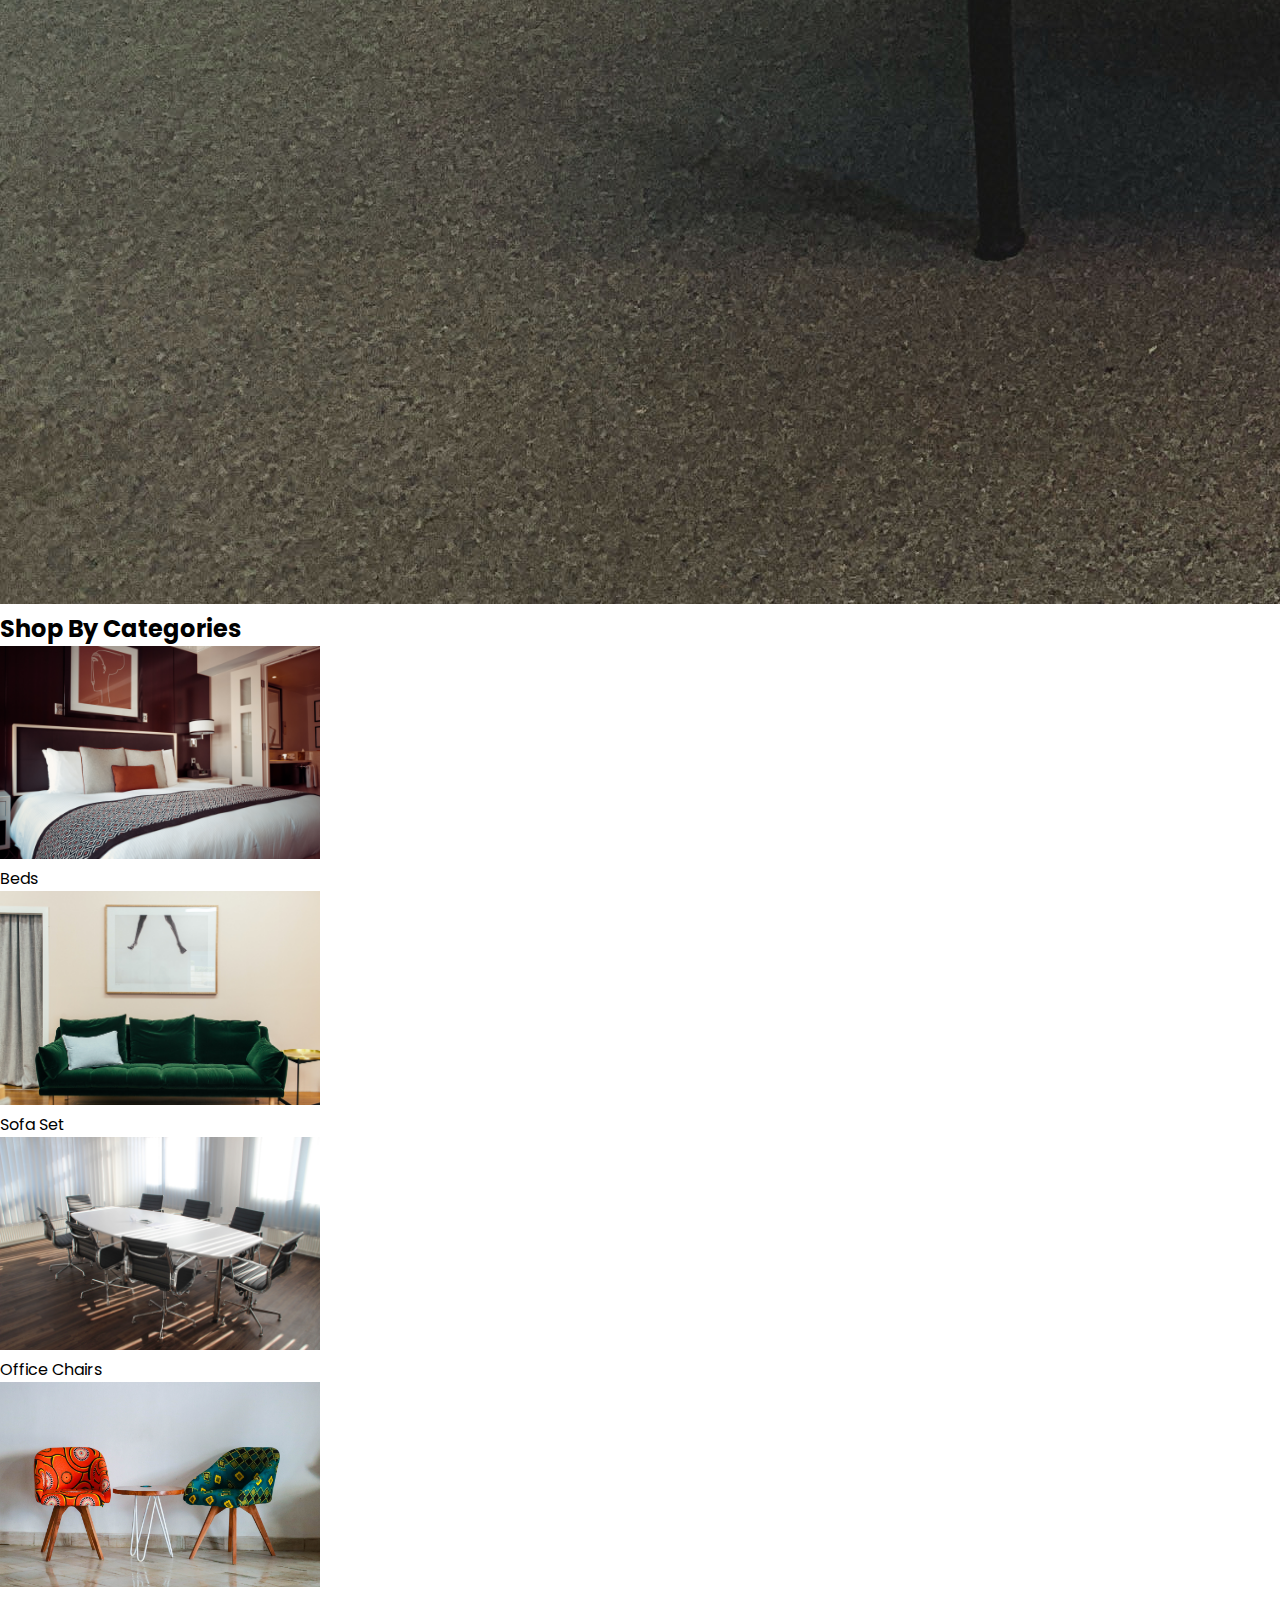
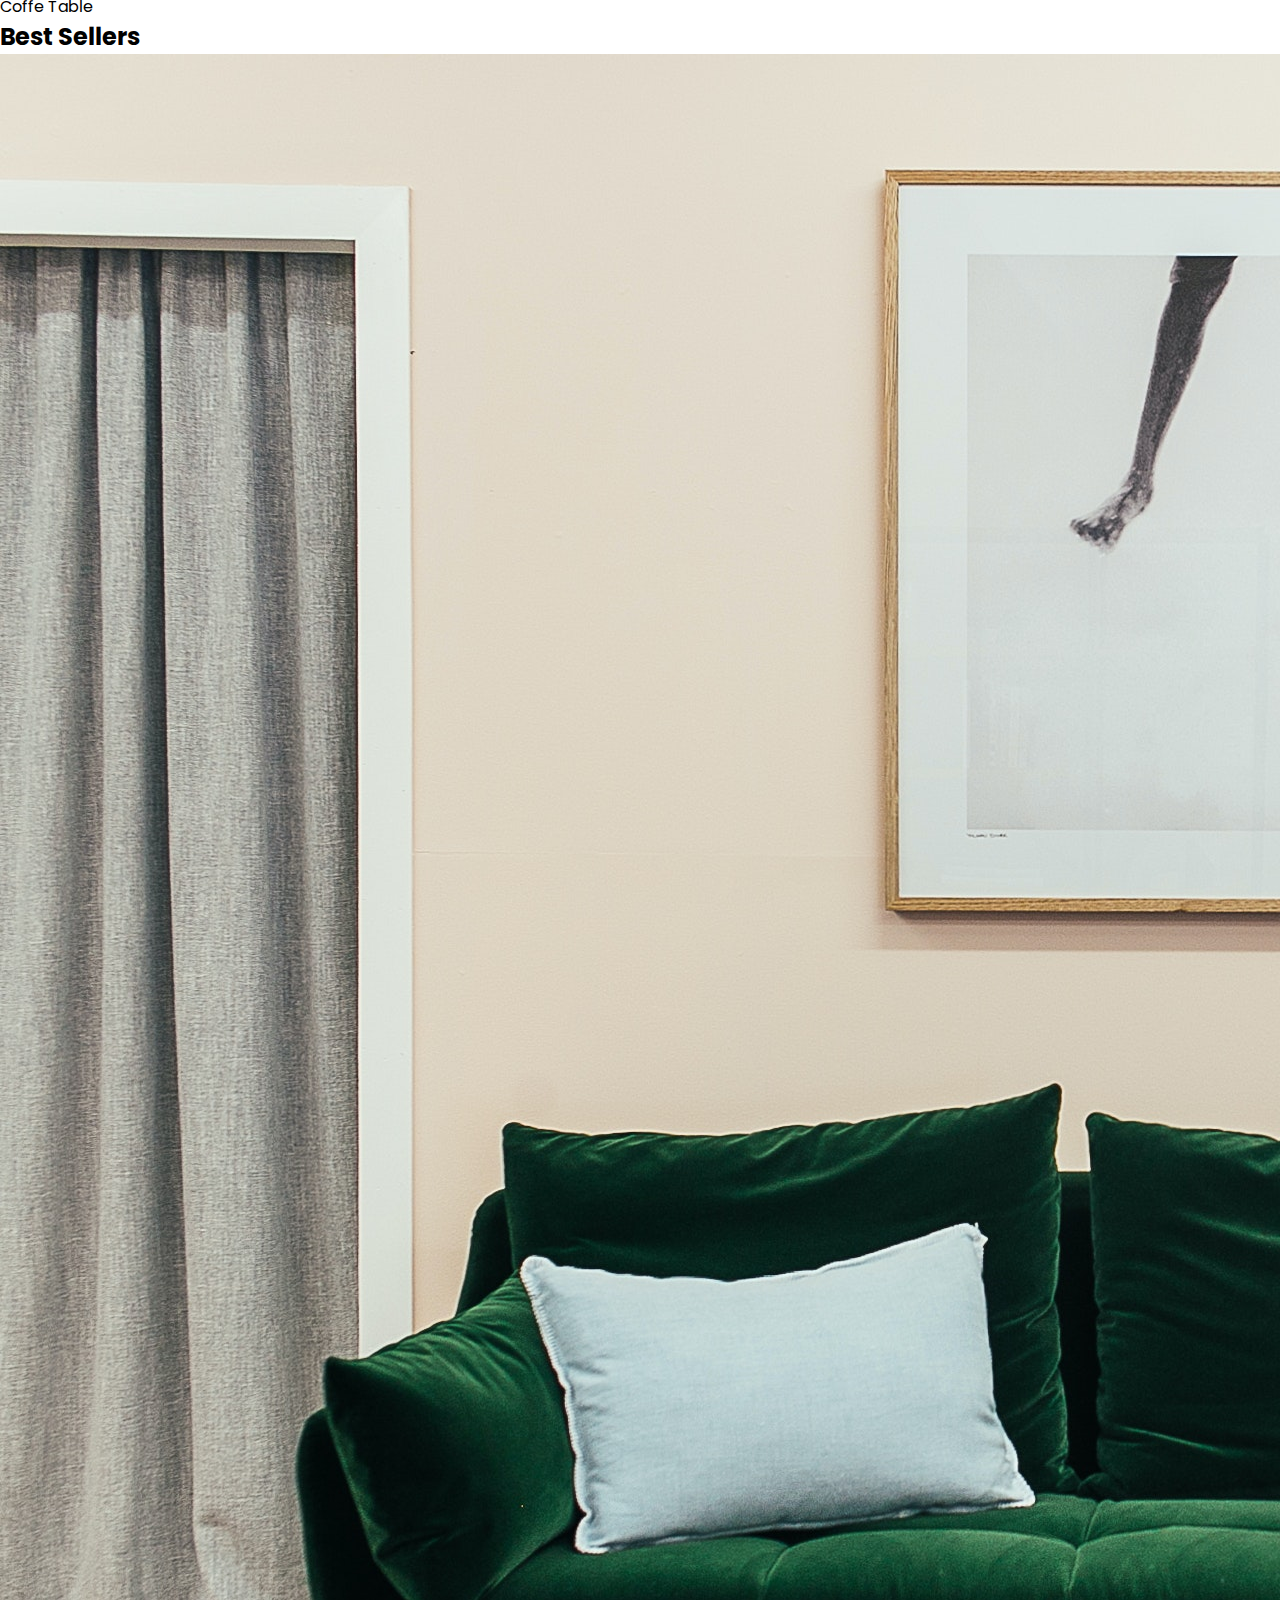
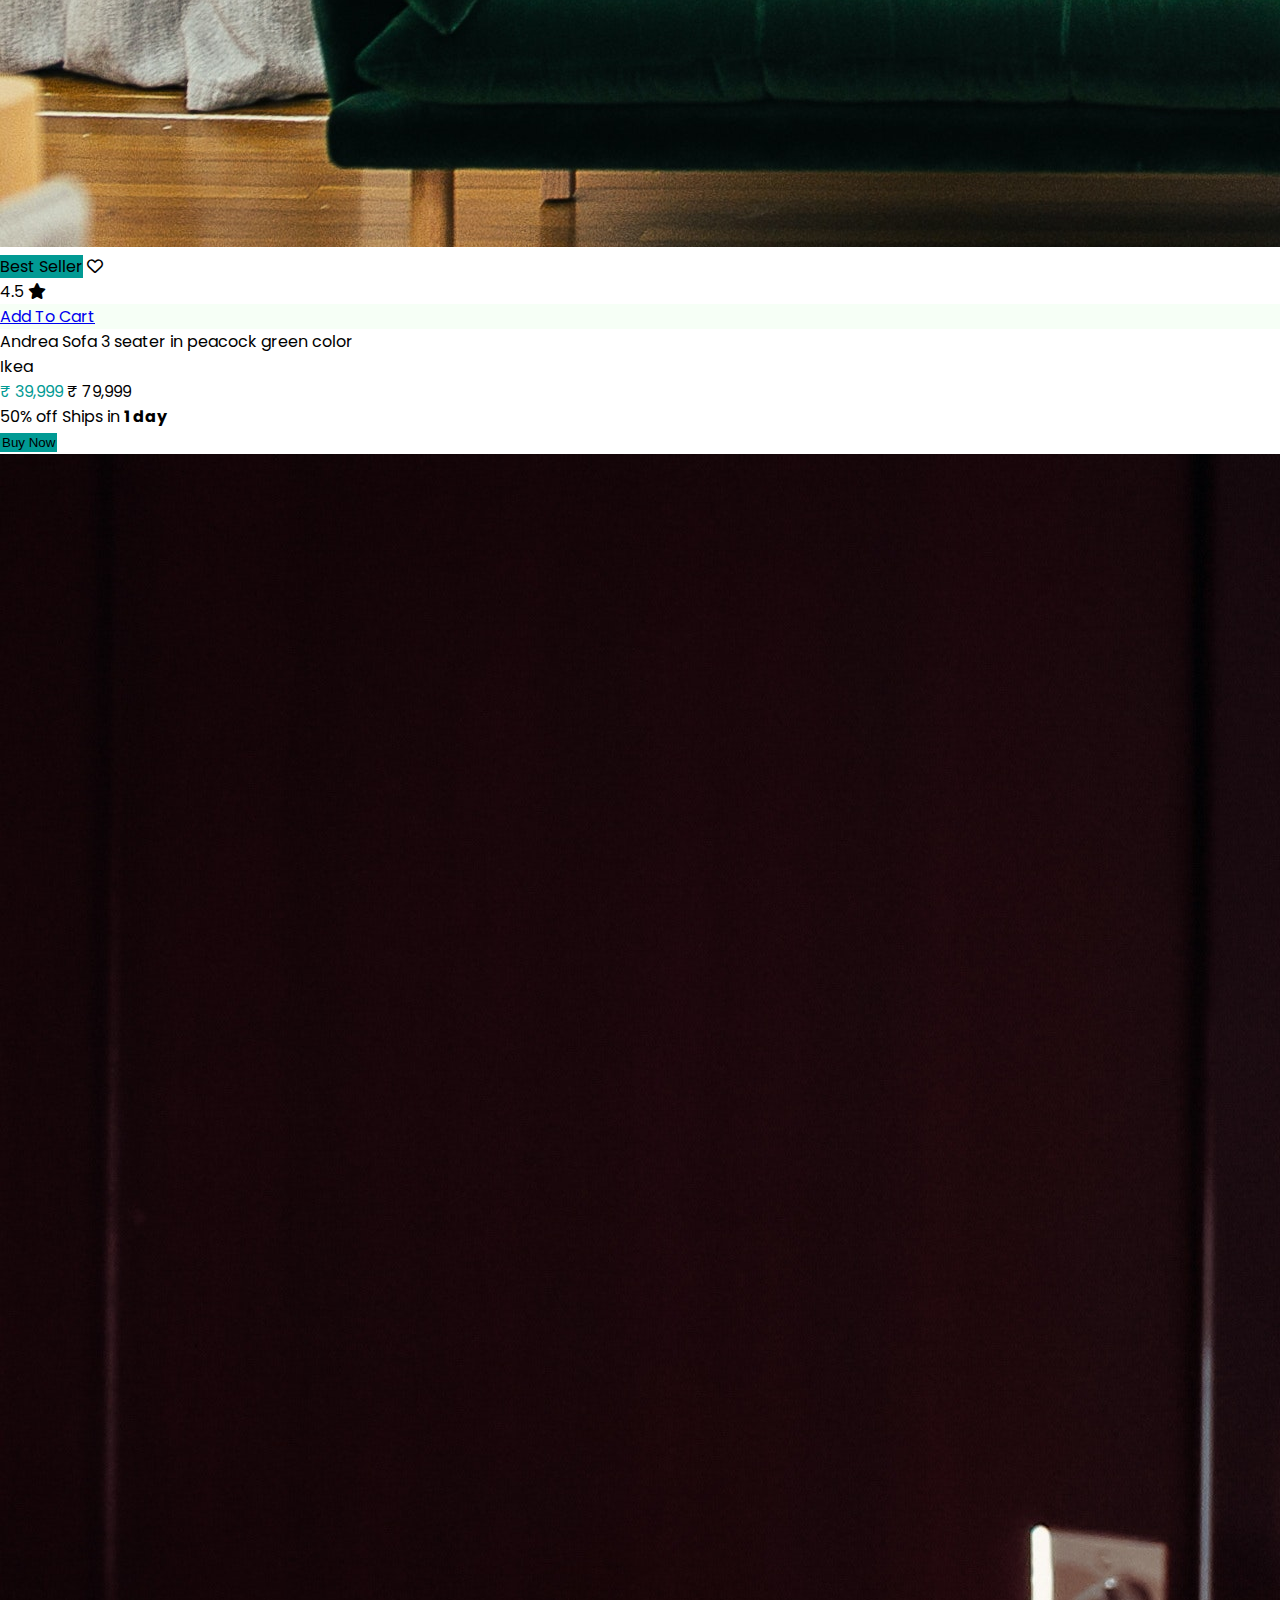
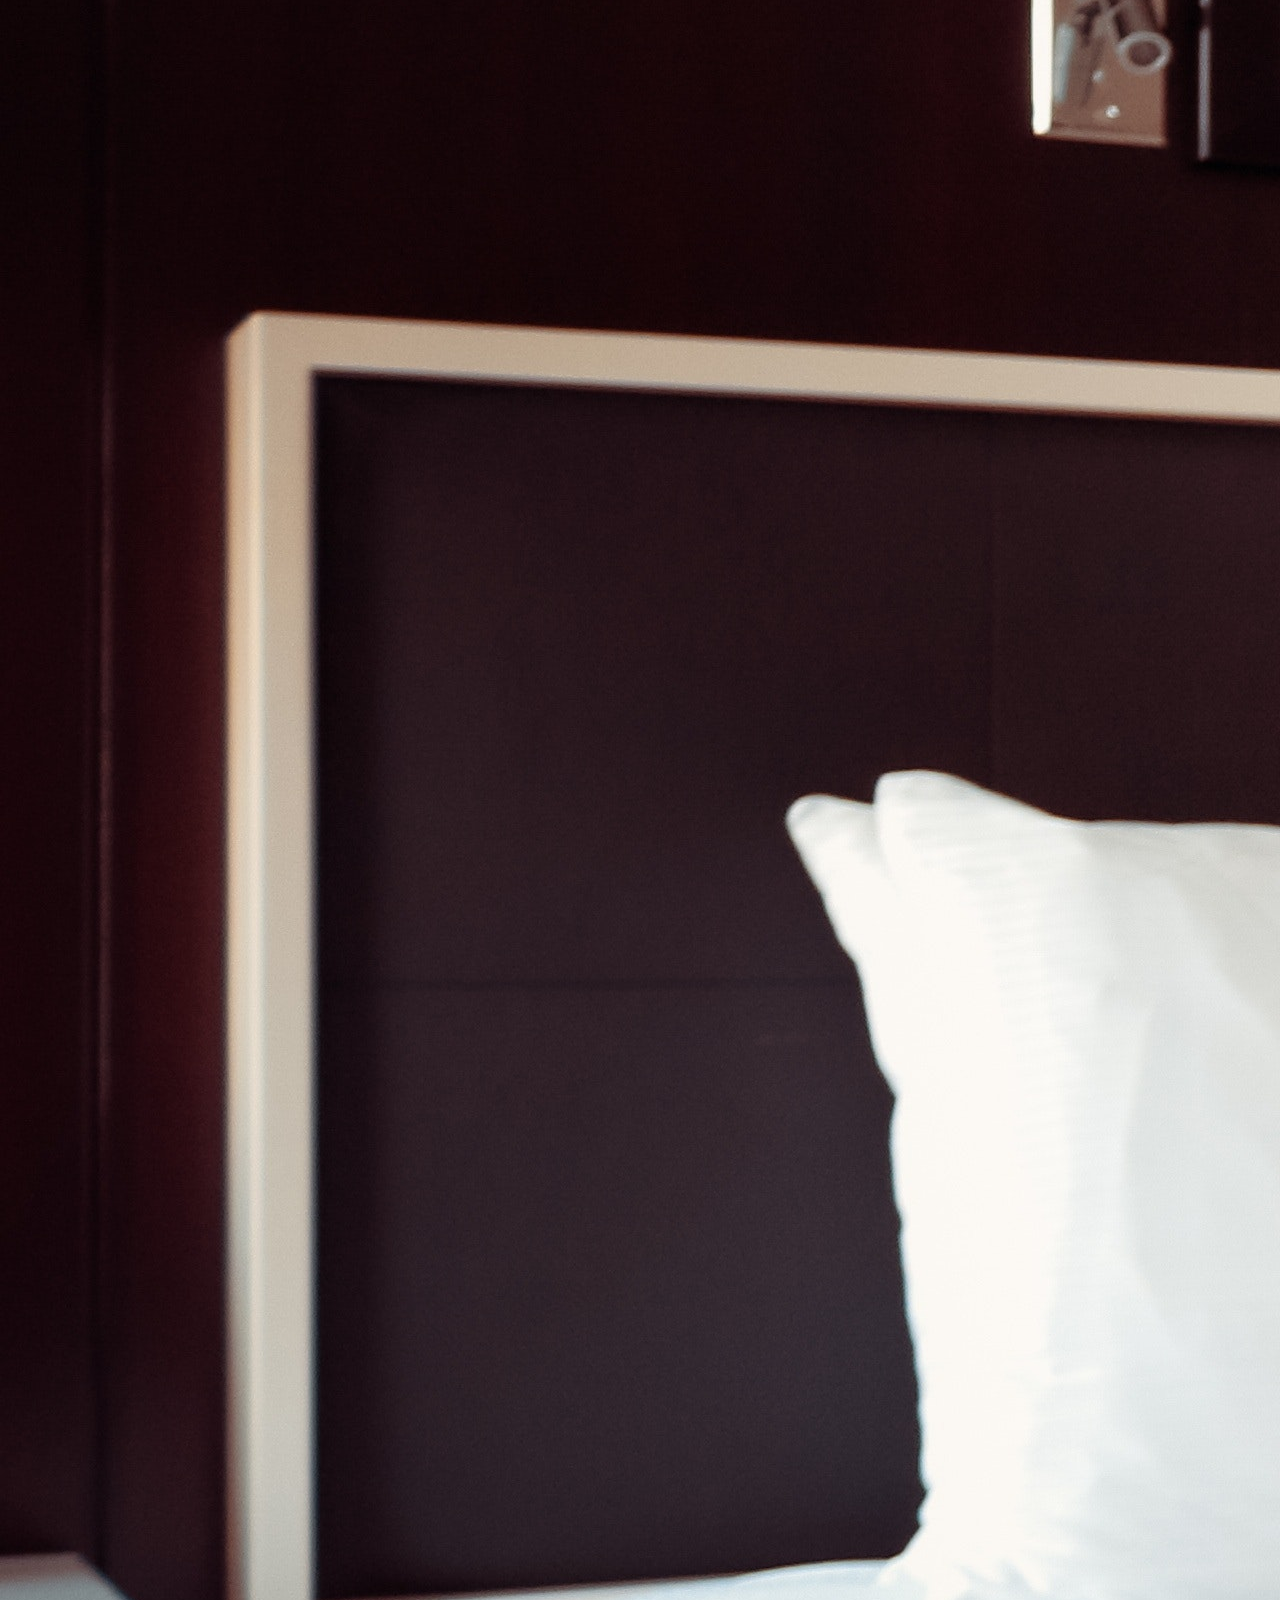
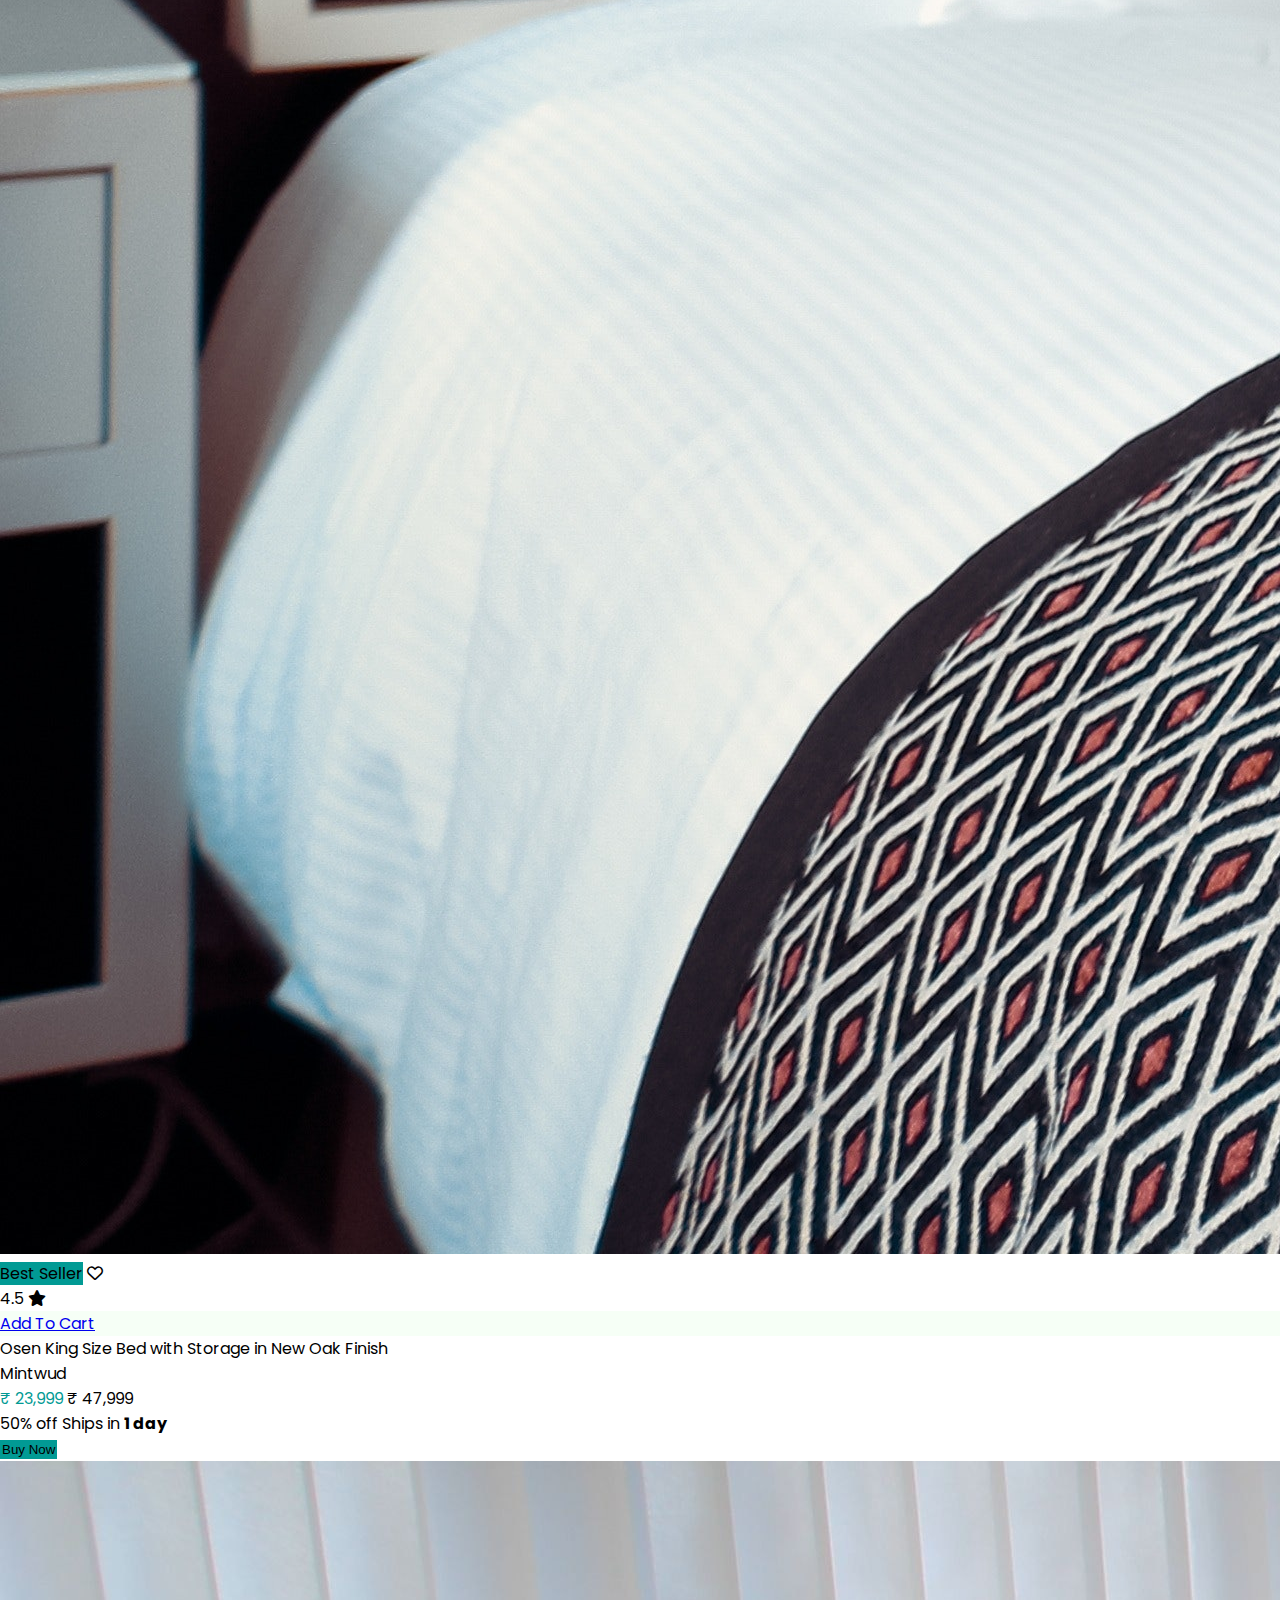
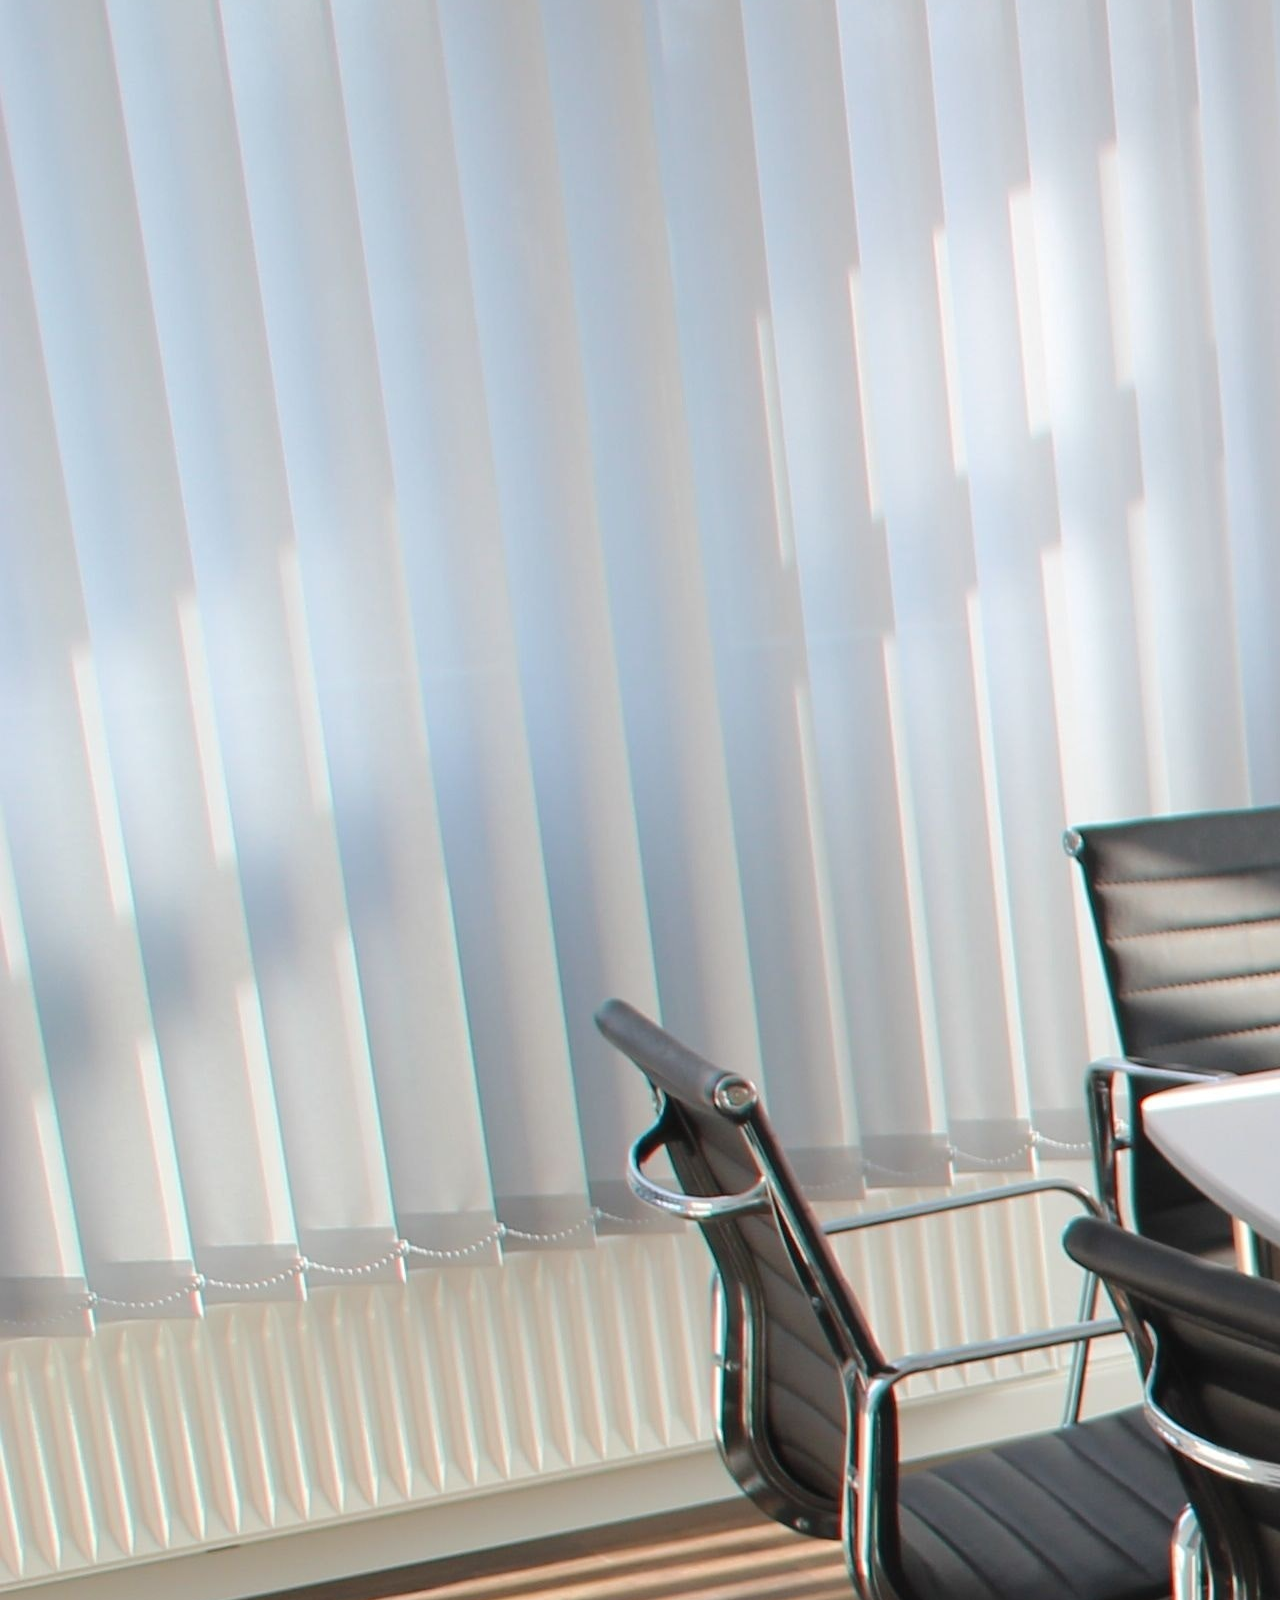
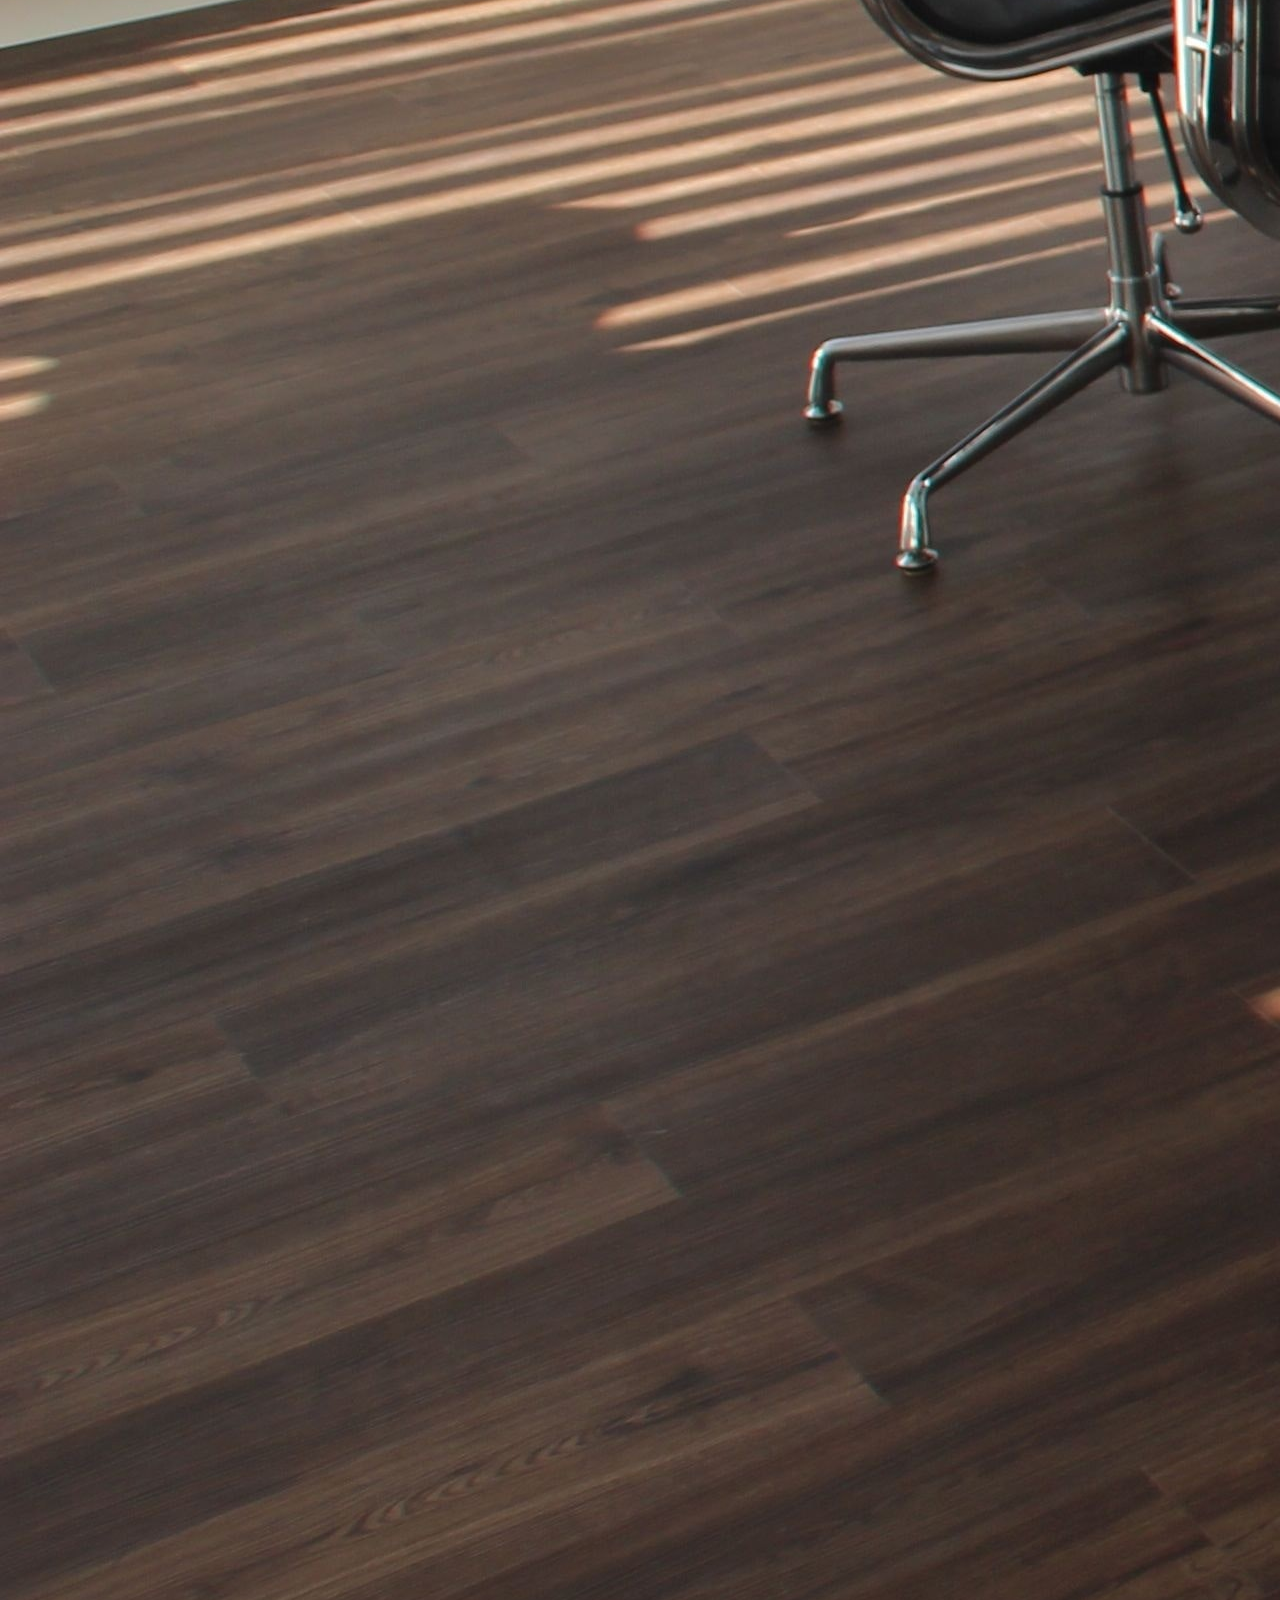
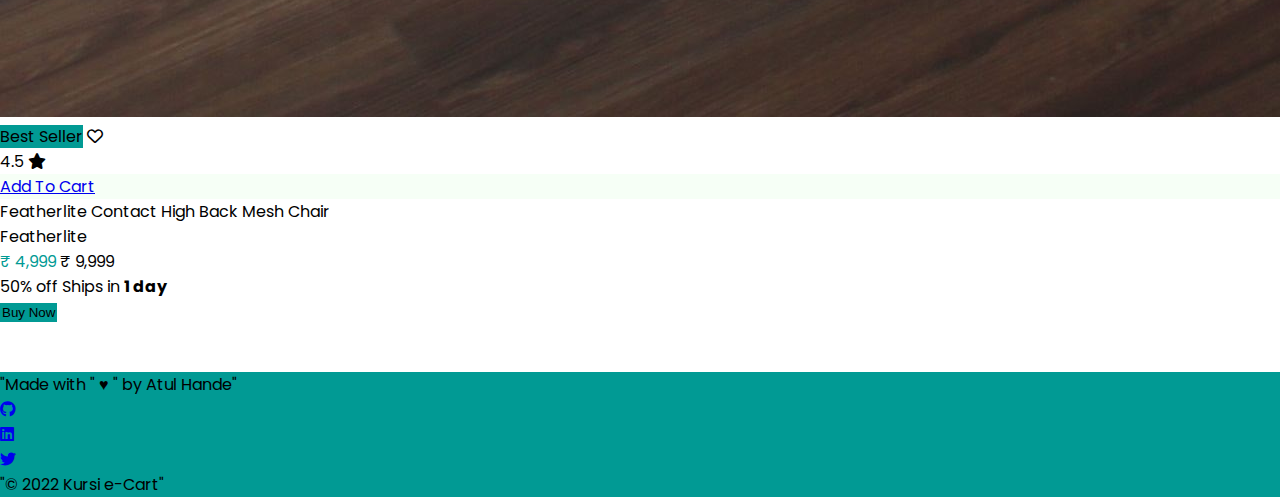
==== commit 430295f0: "fix: added links, filter btn change, minor css" ====
--- a/index.html
+++ b/index.html
@@ -59,7 +59,7 @@
             <p class="text-sm">Cart</p>
           </div>
           <div class="navbar-icon text-l flex-column align-center p-0-5">
-            <a href="#">
+            <a href="./pages/wishlist.html">
               <i class="fa-solid fa-heart badge-icon">
                 <span
                   class="number-badge icon-badge-position font-size-icon primary-badge-clr border-white"
@@ -72,11 +72,12 @@
           <div
             class="navbar-icon text-l flex-column align-center text-center p-0-5"
           >
-            <a href="#"><i class="fa-solid fa-user badge-icon"></i></a>
+            <a href="./pages/signin.html"
+              ><i class="fa-solid fa-user badge-icon"></i
+            ></a>
             <p class="text-sm">Login</p>
           </div>
         </section>
-        <section class="responsive-detail"></section>
       </nav>
     </header>
     <main class="main-wrapper flex-column">
@@ -92,7 +93,9 @@
         <div class="banner-detail p-0-5 flex-column flex-center">
           <h1 class="banner-heading pb-0-5">Modular Furniture</h1>
           <p class="banner-offer pb-0-5">Extra 30% off</p>
-          <a class="btn btn-primary">Buy Now</a>
+          <a href="./pages/product-list.html" class="btn btn-primary"
+            >Buy Now</a
+          >
         </div>
       </section>
       <!-- categories -->
@@ -169,7 +172,7 @@
               <span class="card-rating-star">4.5</span>
               <i class="fa-solid fa-star rating-star-icon"></i>
             </div>
-            <div class="card-addtocart orange-btn">
+            <div class="add-to-cart-action orange-btn">
               <a href="#" class="add-to-cart-btn">Add To Cart</a>
             </div>
           </section>
@@ -208,7 +211,7 @@
               <span class="card-rating-star">4.5</span>
               <i class="fa-solid fa-star rating-star-icon"></i>
             </div>
-            <div class="card-addtocart orange-btn">
+            <div class="add-to-cart-action orange-btn">
               <a href="#" class="add-to-cart-btn">Add To Cart</a>
             </div>
           </section>
@@ -247,7 +250,7 @@
               <span class="card-rating-star">4.5</span>
               <i class="fa-solid fa-star rating-star-icon"></i>
             </div>
-            <div class="card-addtocart orange-btn">
+            <div class="add-to-cart-action orange-btn">
               <a href="#" class="add-to-cart-btn">Add To Cart</a>
             </div>
           </section>
@@ -272,6 +275,7 @@
           </section>
         </article>
       </section>
+      <!-- footer -->
       <footer
         class="footer text-center w-100 text-sm text-center min-ht-4 p-1 mt-2"
       >
--- a/kursi.css
+++ b/kursi.css
@@ -10,4 +10,4 @@
 /* screen css */
 
 @import url("./css/home.css");
-@import url("./css/products.css");
+@import url("./css/signin.css");
--- a/css/home.css
+++ b/css/home.css
@@ -79,6 +79,7 @@
   border: 2px solid var(--color-primary);
   background-color: var(--color-primary);
   color: var(--color-secondary);
+  cursor: pointer;
 }
 
 .card-buy-btn:hover {
@@ -93,6 +94,7 @@
 .orange-btn {
   background-color: var(--color-primary-shade);
   color: var(--color-secondary);
+  cursor: pointer;
 }
 
 /* footer */
